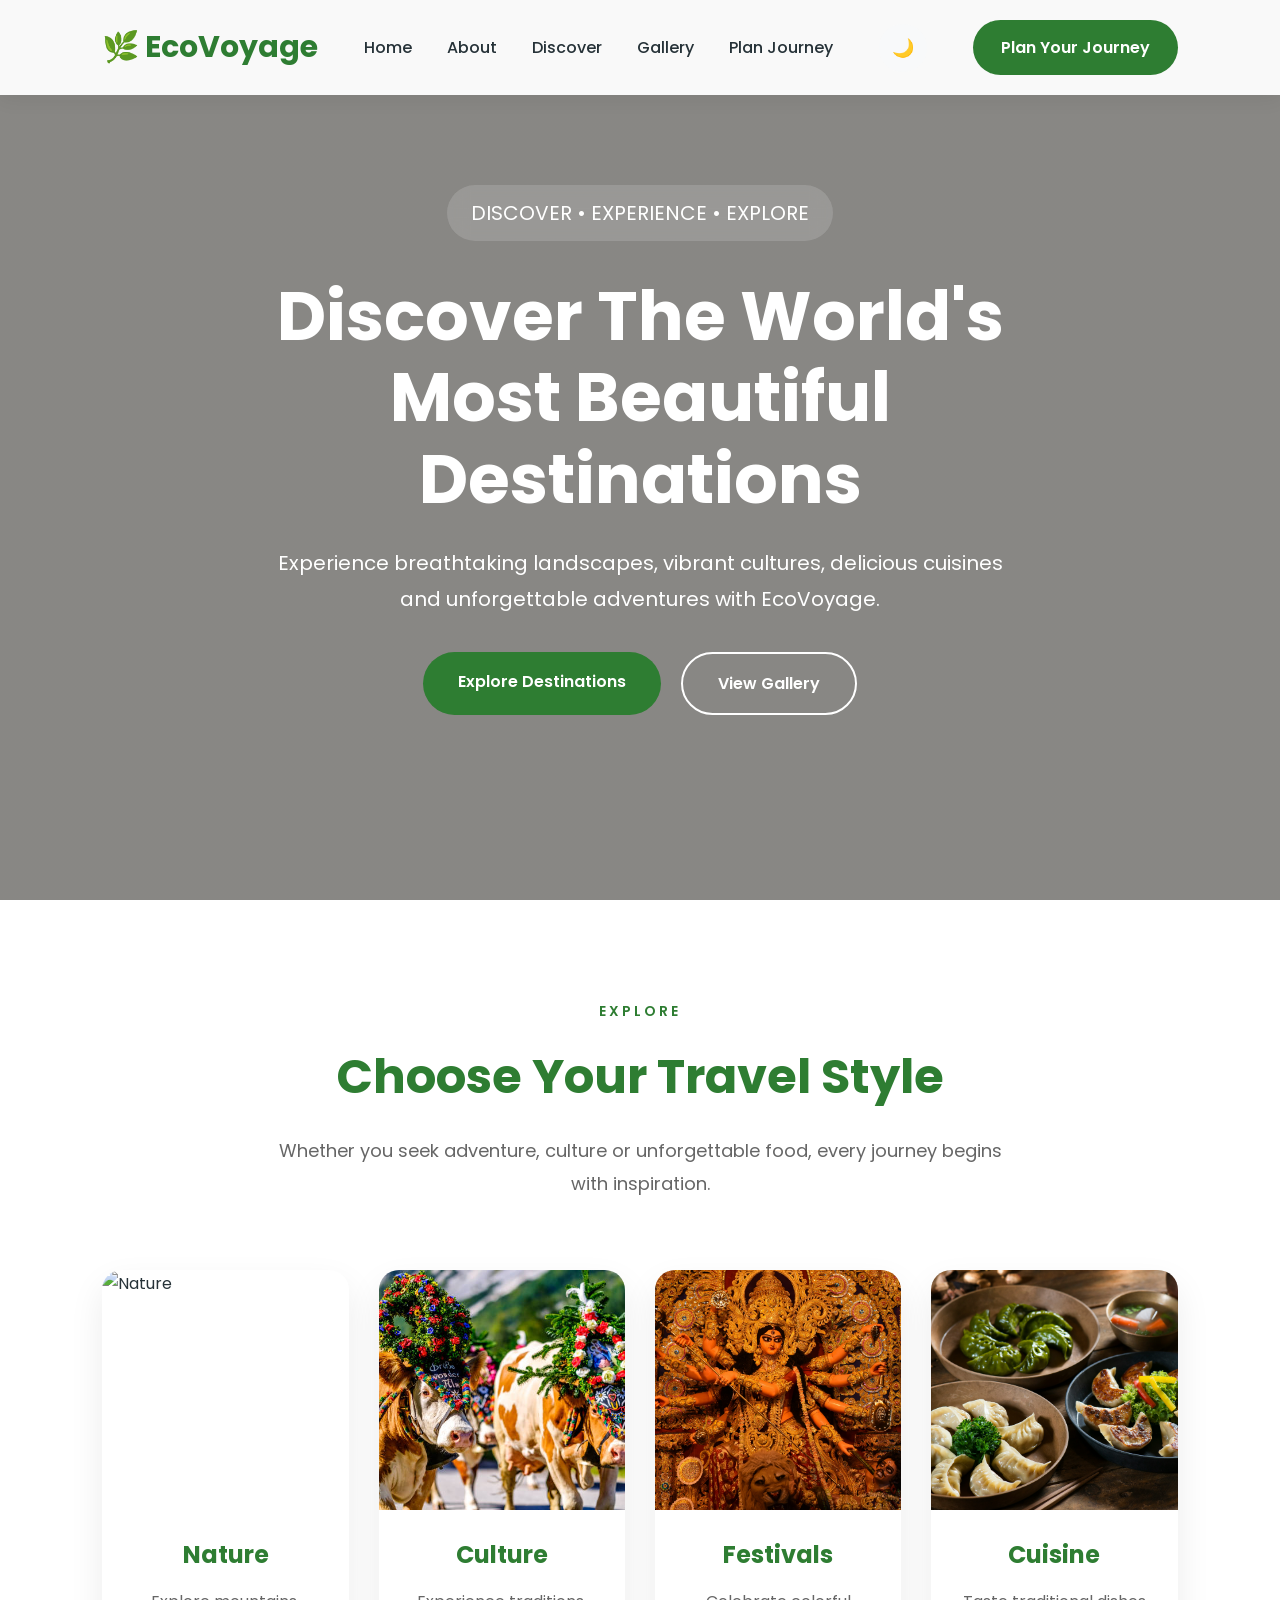
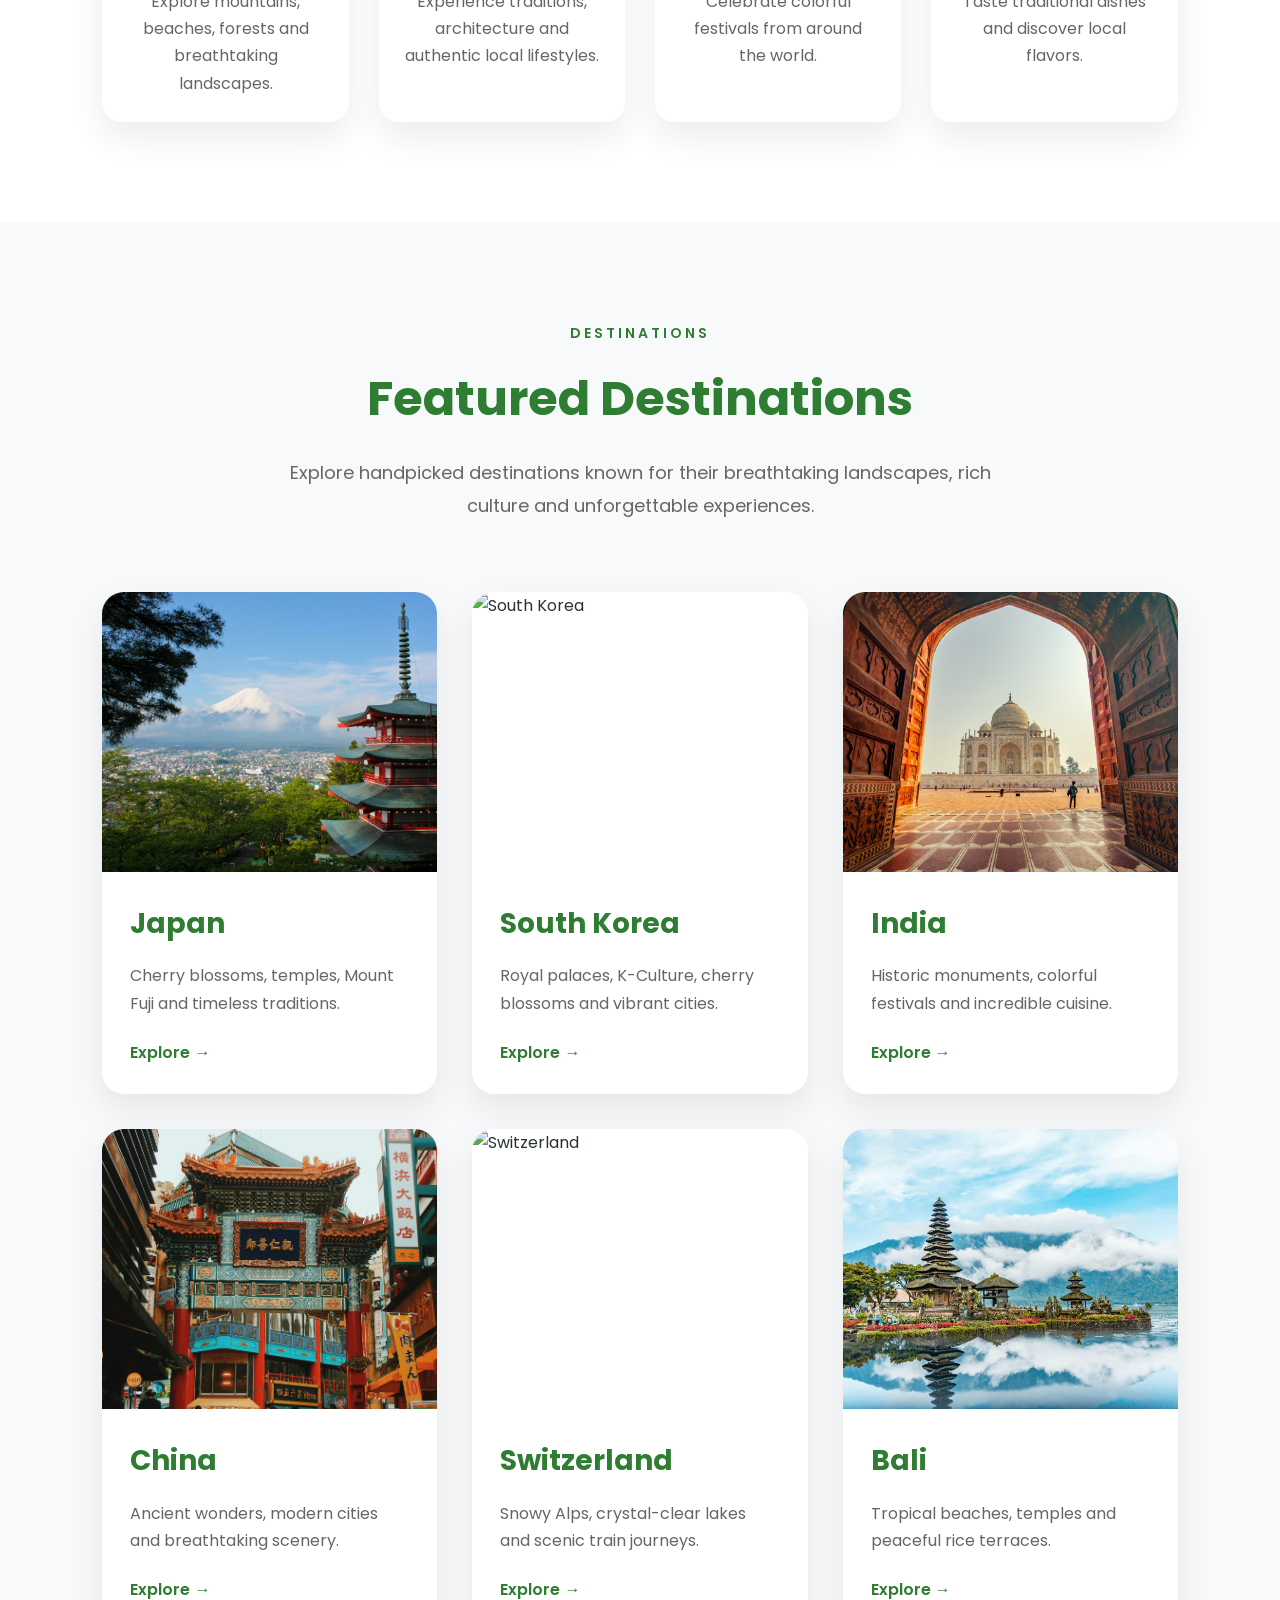
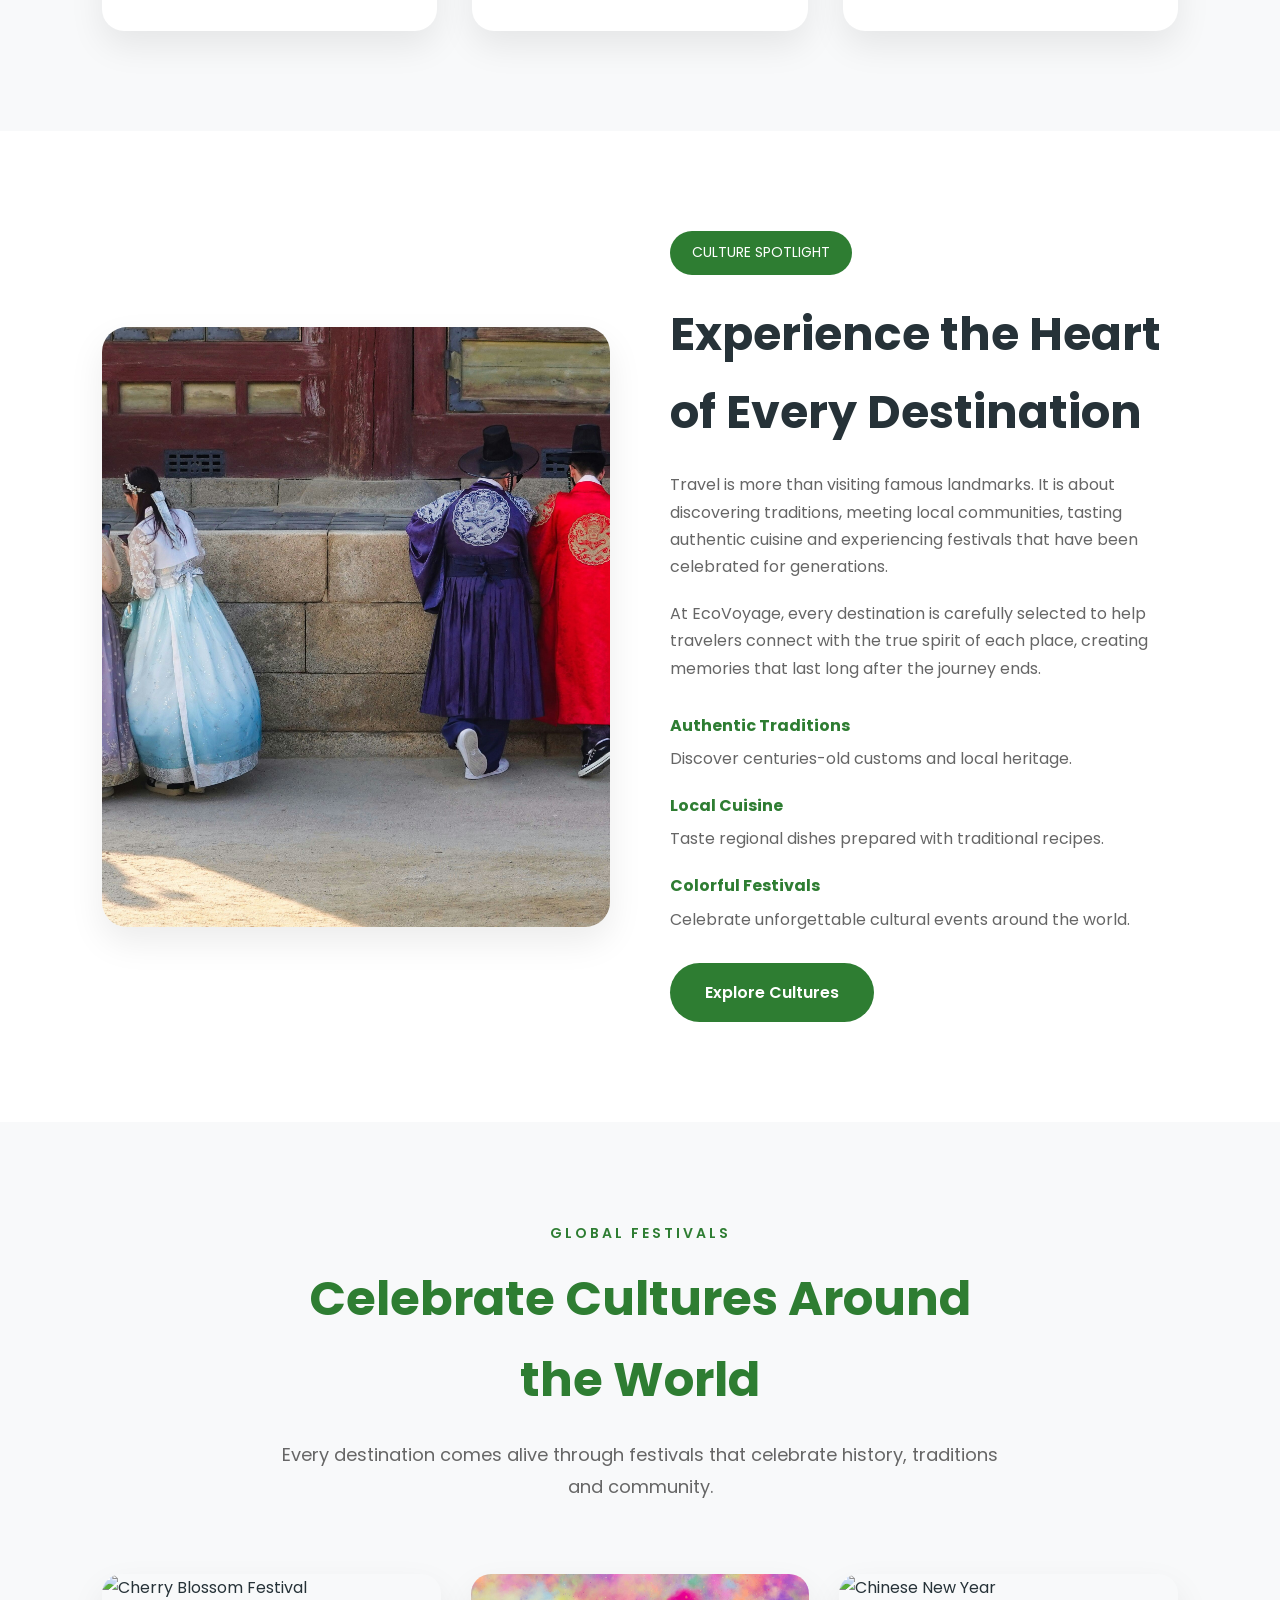
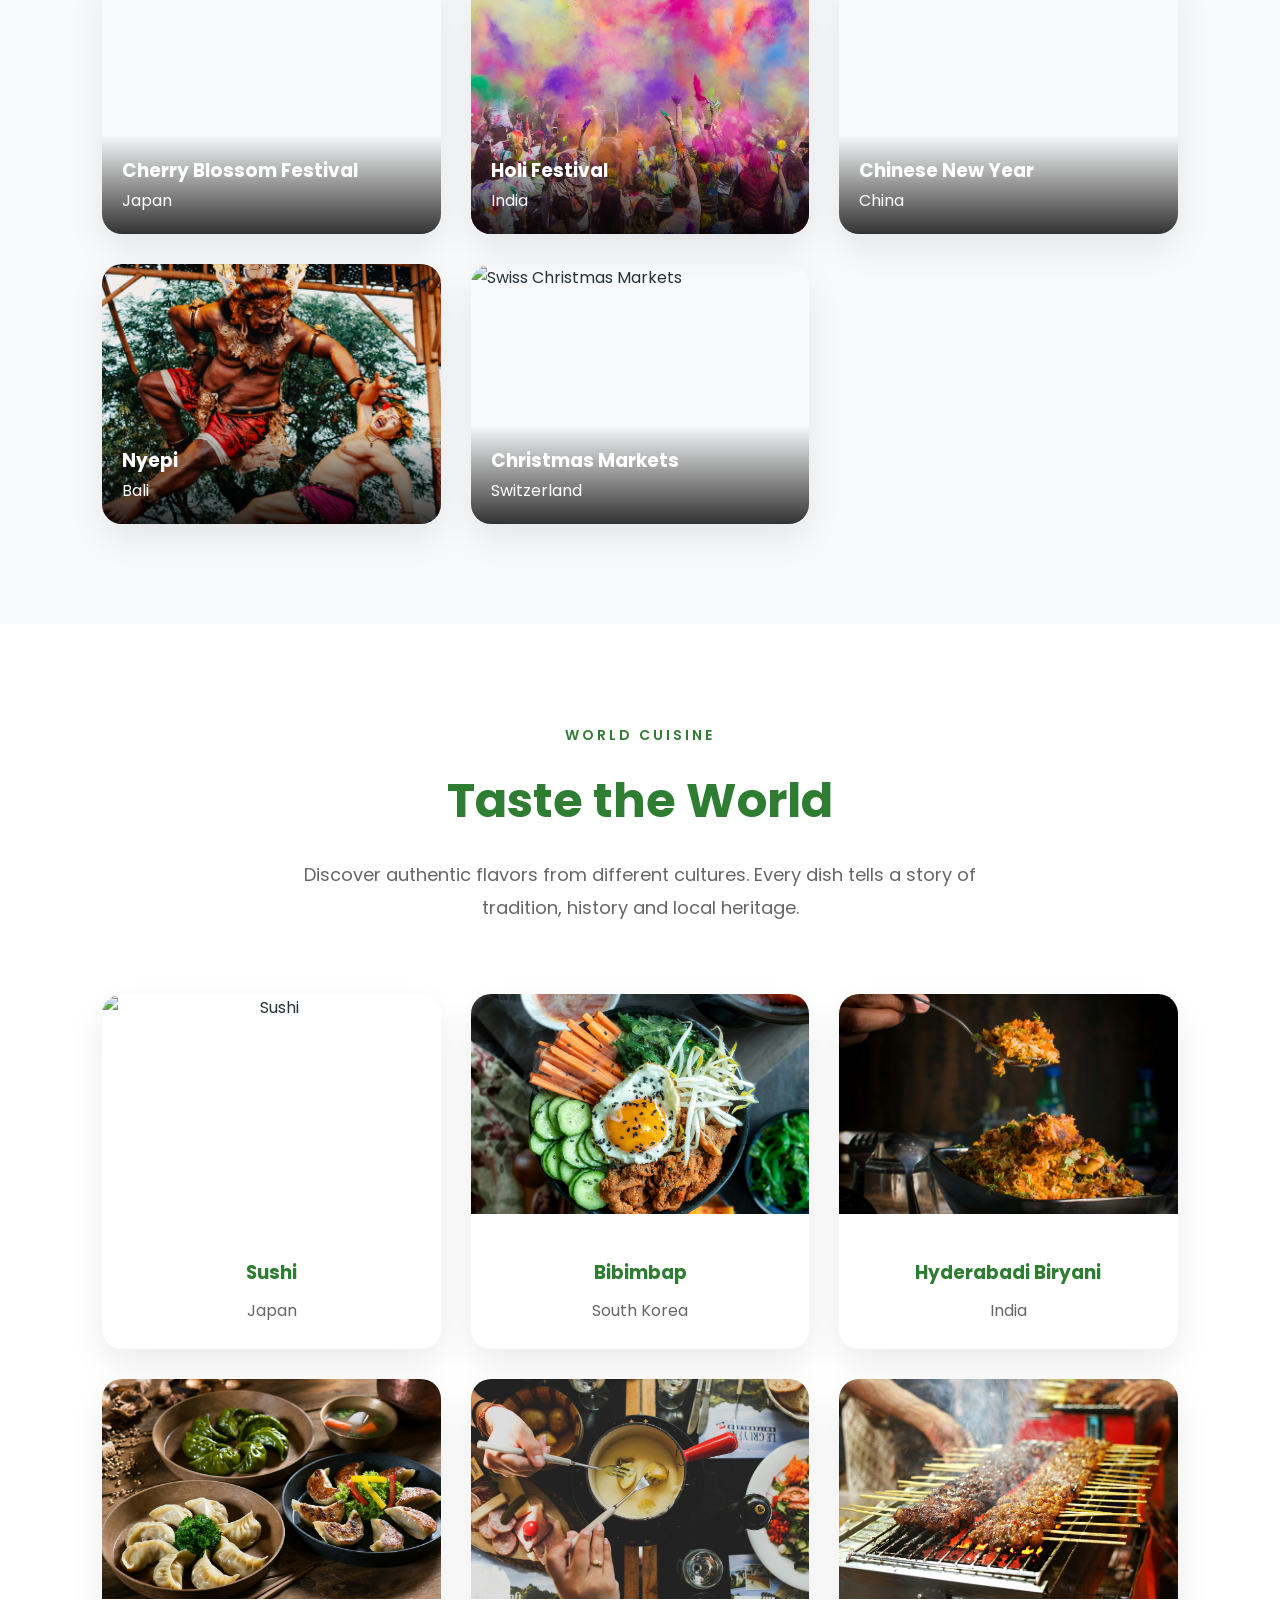
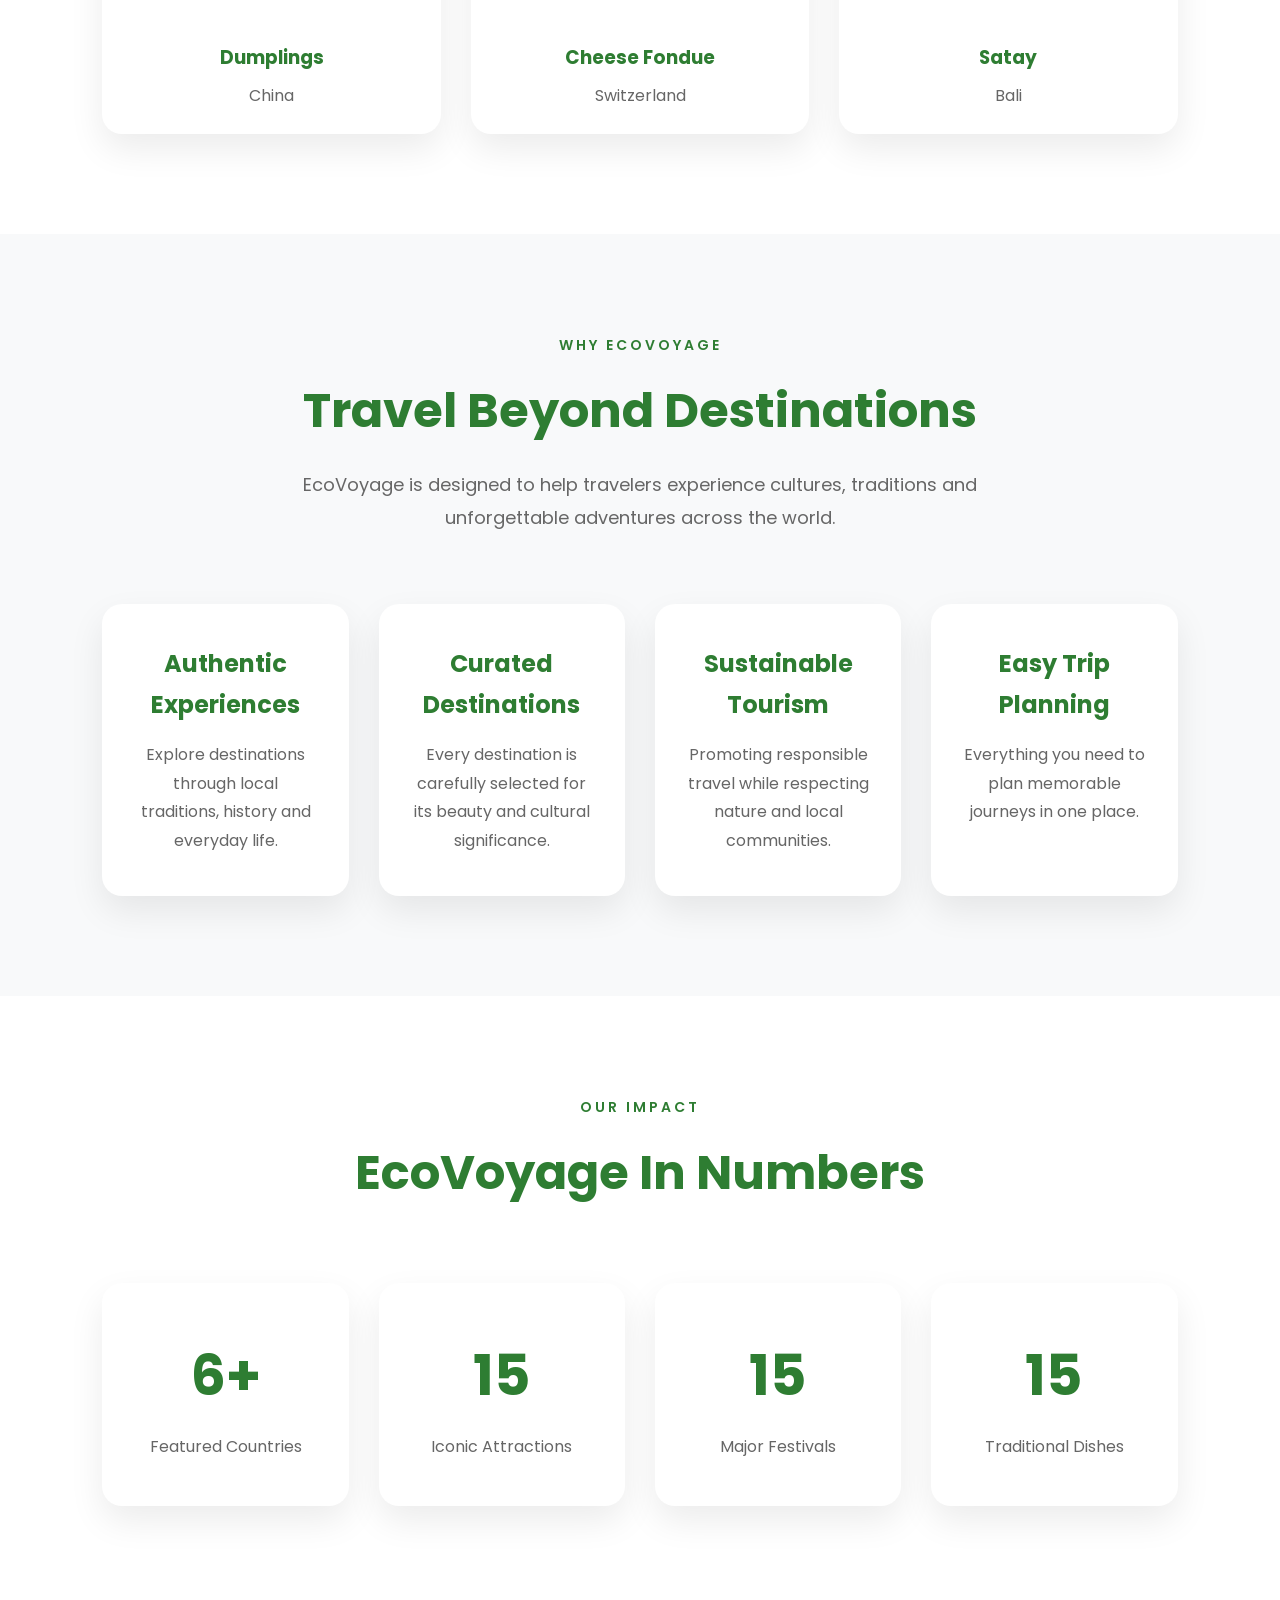
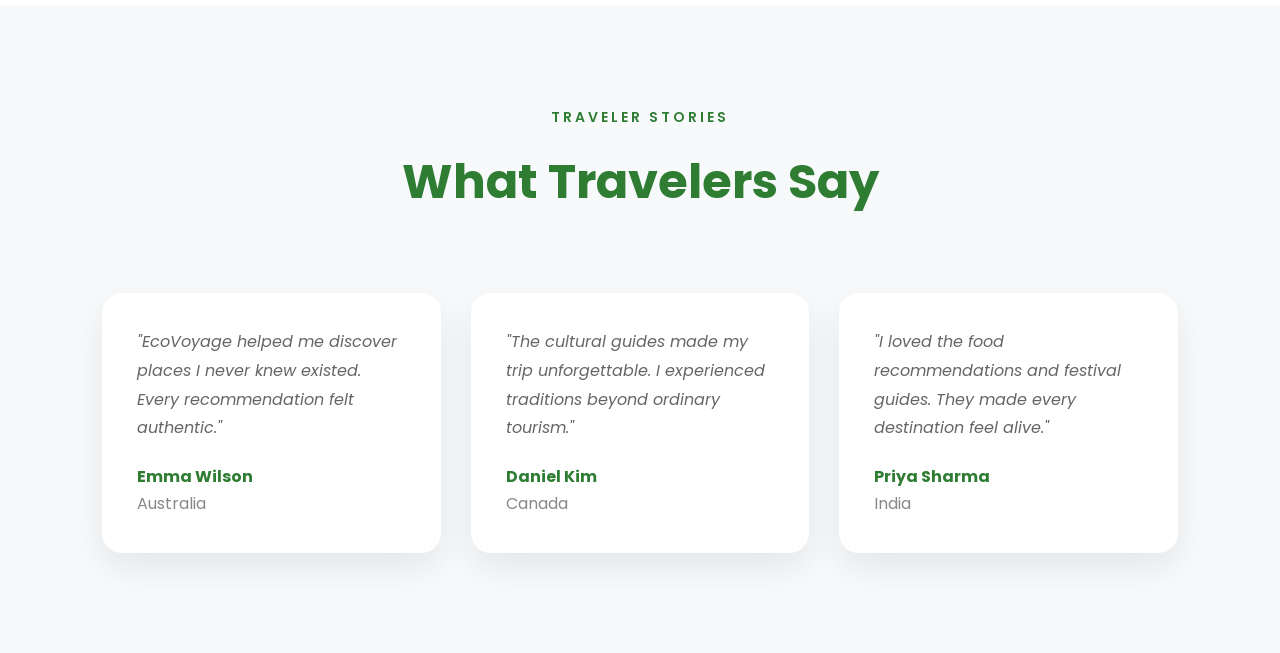
==== index.html @ ed4374c0 "Added Favicon" ====
<!DOCTYPE html>
<html lang="en">

<head>

<meta charset="UTF-8">

<meta name="viewport" content="width=device-width, initial-scale=1.0">

<title>EcoVoyage - Sustainable Travel, Destinations & Cultural Experiences</title>

<meta name="description" content="EcoVoyage is a sustainable travel website that helps travelers explore beautiful destinations, local cultures, festivals, food, and eco-friendly travel experiences.">

<meta name="keywords" content="EcoVoyage, travel, tourism, eco travel, destinations, culture, festivals, sustainable tourism">
 <meta name="author" content="Laasya Avula">
 <link rel="icon" type="image/jpeg" href="images/favicon.jpg">
<link rel="stylesheet" href="css/style.css">

<link rel="stylesheet" href="css/responsive.css">

<link href="https://fonts.googleapis.com/css2?family=Poppins:wght@300;400;500;600;700&display=swap" rel="stylesheet">

</head>

<body>

<!-- ================= NAVBAR ================= -->
<header>
    <nav class="navbar">

        <div class="logo">
            <a href="index.html">🌿 EcoVoyage</a>
        </div>

        <div class="menu-toggle" id="mobile-menu">
            ☰
        </div>

        <ul class="nav-links" id="nav-links">
            <li><a href="index.html">Home</a></li>
            <li><a href="about.html">About</a></li>
            <li><a href="discover.html">Discover</a></li>
            <li><a href="gallery.html">Gallery</a></li>
            <li><a href="contact.html">Plan Journey</a></li>
        </ul>

        <button id="theme-toggle" class="theme-btn">🌙</button>

        <a href="contact.html" class="journey-btn">
            Plan Your Journey
        </a>

    </nav>
</header>
<!-- ================= HERO ================= -->

<section class="hero">

<div class="hero-overlay"></div>

<div class="hero-content">

<p class="hero-subtitle">

DISCOVER • EXPERIENCE • EXPLORE

</p>

<h1>

Discover The World's<br>

Most Beautiful Destinations

</h1>

<p>

Experience breathtaking landscapes, vibrant cultures, delicious cuisines and unforgettable adventures with EcoVoyage.

</p>

<div class="hero-buttons">

<a href="discover.html" class="primary-btn">

Explore Destinations

</a>

<a href="gallery.html" class="secondary-btn">

View Gallery

</a>

</div>

</div>

</section>
<!-- ================= EXPLORE BY CATEGORY ================= -->

<section class="categories">

<div class="section-heading">

<span>EXPLORE</span>

<h2>Choose Your Travel Style</h2>

<p>

Whether you seek adventure, culture or unforgettable food, every journey begins with inspiration.

</p>

</div>

<div class="category-grid">

<div class="category-card">

<img src="images/home/nature.jpg" alt="Nature">

<div class="category-content">

<h3>Nature</h3>

<p>

Explore mountains, beaches, forests and breathtaking landscapes.

</p>

</div>

</div>

<div class="category-card">

<img src="images/home/culture.jpg" alt="Culture">

<div class="category-content">

<h3>Culture</h3>

<p>

Experience traditions, architecture and authentic local lifestyles.

</p>

</div>

</div>

<div class="category-card">

<img src="images/home/festival.jpg" alt="Festivals">

<div class="category-content">

<h3>Festivals</h3>

<p>

Celebrate colorful festivals from around the world.

</p>

</div>

</div>

<div class="category-card">

<img src="images/home/food.jpg" alt="Food">

<div class="category-content">

<h3>Cuisine</h3>

<p>

Taste traditional dishes and discover local flavors.

</p>

</div>

</div>

</div>

</section>
<!-- ================= FEATURED DESTINATIONS ================= -->

<section class="featured-destinations">

<div class="section-heading">

<span>DESTINATIONS</span>

<h2>Featured Destinations</h2>

<p>

Explore handpicked destinations known for their breathtaking landscapes, rich culture and unforgettable experiences.

</p>

</div>

<div class="destination-grid">

<div class="destination-card">

<img src="images/destinations/japan.jpg" alt="Japan">

<div class="destination-info">

<h3>Japan</h3>

<p>

Cherry blossoms, temples, Mount Fuji and timeless traditions.

</p>

<a href="japan.html" class="card-btn">

Explore →

</a>

</div>

</div>

<div class="destination-card">

<img src="images/destinations/korea.jpg" alt="South Korea">

<div class="destination-info">

<h3>South Korea</h3>

<p>

Royal palaces, K-Culture, cherry blossoms and vibrant cities.

</p>

<a href="korea.html" class="card-btn">

Explore →

</a>

</div>

</div>

<div class="destination-card">

<img src="images/destinations/india.jpg" alt="India">

<div class="destination-info">

<h3>India</h3>

<p>

Historic monuments, colorful festivals and incredible cuisine.

</p>

<a href="india.html" class="card-btn">

Explore →

</a>

</div>

</div>

<div class="destination-card">

<img src="images/destinations/china.jpg" alt="China">

<div class="destination-info">

<h3>China</h3>

<p>

Ancient wonders, modern cities and breathtaking scenery.

</p>

<a href="china.html" class="card-btn">

Explore →

</a>

</div>

</div>

<div class="destination-card">

<img src="images/destinations/switzerland.jpg" alt="Switzerland">

<div class="destination-info">

<h3>Switzerland</h3>

<p>

Snowy Alps, crystal-clear lakes and scenic train journeys.

</p>

<a href="switzerland.html" class="card-btn">

Explore →

</a>

</div>

</div>

<div class="destination-card">

<img src="images/destinations/bali.jpg" alt="Bali">

<div class="destination-info">

<h3>Bali</h3>

<p>

Tropical beaches, temples and peaceful rice terraces.

</p>

<a href="bali.html" class="card-btn">

Explore →

</a>

</div>

</div>

</div>

</section>
<!-- ================= CULTURE SPOTLIGHT ================= -->

<section class="culture-spotlight">

<div class="spotlight-container">

<div class="spotlight-image">

<img src="images/culture/hanbok.jpg" alt="Cultural Experience">

</div>

<div class="spotlight-content">

<span class="spotlight-tag">

CULTURE SPOTLIGHT

</span>

<h2>

Experience the Heart of Every Destination

</h2>

<p>

Travel is more than visiting famous landmarks. It is about discovering traditions, meeting local communities, tasting authentic cuisine and experiencing festivals that have been celebrated for generations.

</p>

<p>

At EcoVoyage, every destination is carefully selected to help travelers connect with the true spirit of each place, creating memories that last long after the journey ends.

</p>

<div class="spotlight-features">

<div>

<h4>Authentic Traditions</h4>

<p>Discover centuries-old customs and local heritage.</p>

</div>

<div>

<h4>Local Cuisine</h4>

<p>Taste regional dishes prepared with traditional recipes.</p>

</div>

<div>

<h4>Colorful Festivals</h4>

<p>Celebrate unforgettable cultural events around the world.</p>

</div>

</div>

<a href="discover.html" class="primary-btn">

Explore Cultures

</a>

</div>

</div>

</section>
<!-- ================= FESTIVALS ================= -->

<section class="festival-section">

<div class="section-heading">

<span>GLOBAL FESTIVALS</span>

<h2>Celebrate Cultures Around the World</h2>

<p>

Every destination comes alive through festivals that celebrate history, traditions and community.

</p>

</div>

<div class="festival-grid">

<div class="festival-card">

<img src="images/festivals/cherry-blossom.jpg" alt="Cherry Blossom Festival">

<div class="festival-info">

<h3>Cherry Blossom Festival</h3>

<p>Japan</p>

</div>

</div>

<div class="festival-card">

<img src="images/festivals/holi.jpg" alt="Holi Festival">

<div class="festival-info">

<h3>Holi Festival</h3>

<p>India</p>

</div>

</div>

<div class="festival-card">

<img src="images/festivals/chinese-new-year.jpg" alt="Chinese New Year">

<div class="festival-info">

<h3>Chinese New Year</h3>

<p>China</p>

</div>

</div>

<div class="festival-card">

<img src="images/festivals/nyepi.jpg" alt="Nyepi">

<div class="festival-info">

<h3>Nyepi</h3>

<p>Bali</p>

</div>

</div>

<div class="festival-card">

<img src="images/festivals/christmas-market.jpg" alt="Swiss Christmas Markets">

<div class="festival-info">

<h3>Christmas Markets</h3>

<p>Switzerland</p>

</div>

</div>

</div>

</section>
<!-- ================= TASTE THE WORLD ================= -->

<section class="food-section">

<div class="section-heading">

<span>WORLD CUISINE</span>

<h2>Taste the World</h2>

<p>

Discover authentic flavors from different cultures. Every dish tells a story of tradition, history and local heritage.

</p>

</div>

<div class="food-grid">

<div class="food-card">

<img src="images/food/sushi.jpg" alt="Sushi">

<div class="food-info">

<h3>Sushi</h3>

<p>Japan</p>

</div>

</div>

<div class="food-card">

<img src="images/food/bibimbap.jpg" alt="Bibimbap">

<div class="food-info">

<h3>Bibimbap</h3>

<p>South Korea</p>

</div>

</div>

<div class="food-card">

<img src="images/food/biryani.jpg" alt="Biryani">

<div class="food-info">

<h3>Hyderabadi Biryani</h3>

<p>India</p>

</div>

</div>

<div class="food-card">

<img src="images/food/dumplings.jpg" alt="Dumplings">

<div class="food-info">

<h3>Dumplings</h3>

<p>China</p>

</div>

</div>

<div class="food-card">

<img src="images/food/fondue.jpg" alt="Fondue">

<div class="food-info">

<h3>Cheese Fondue</h3>

<p>Switzerland</p>

</div>

</div>

<div class="food-card">

<img src="images/food/satay.jpg" alt="Satay">

<div class="food-info">

<h3>Satay</h3>

<p>Bali</p>

</div>

</div>

</div>

</section>
<!-- ================= WHY CHOOSE ECOVOYAGE ================= -->

<section class="why-section">

<div class="section-heading">

<span>WHY ECOVOYAGE</span>

<h2>Travel Beyond Destinations</h2>

<p>

EcoVoyage is designed to help travelers experience cultures, traditions and unforgettable adventures across the world.

</p>

</div>

<div class="why-grid">

<div class="why-card">

<h3>Authentic Experiences</h3>

<p>

Explore destinations through local traditions, history and everyday life.

</p>

</div>

<div class="why-card">

<h3>Curated Destinations</h3>

<p>

Every destination is carefully selected for its beauty and cultural significance.

</p>

</div>

<div class="why-card">

<h3>Sustainable Tourism</h3>

<p>

Promoting responsible travel while respecting nature and local communities.

</p>

</div>

<div class="why-card">

<h3>Easy Trip Planning</h3>

<p>

Everything you need to plan memorable journeys in one place.

</p>

</div>

</div>

</section>

<!-- ================= TRAVEL STATISTICS ================= -->

<section class="stats-section">

<div class="section-heading">

<span>OUR IMPACT</span>

<h2>EcoVoyage In Numbers</h2>

</div>

<div class="stats-grid">

<div class="stat-card">

<h2 class="counter" data-target="6">0</h2>

<p>Featured Countries</p>

</div>

<div class="stat-card">

<h2 class="counter" data-target="50">0</h2>

<p>Iconic Attractions</p>

</div>

<div class="stat-card">

<h2 class="counter" data-target="20">0</h2>

<p>Major Festivals</p>

</div>

<div class="stat-card">

<h2 class="counter" data-target="30">0</h2>

<p>Traditional Dishes</p>

</div>

</div>

</section>

<!-- ================= TESTIMONIALS ================= -->

<section class="testimonial-section">

<div class="section-heading">

<span>TRAVELER STORIES</span>

<h2>What Travelers Say</h2>

</div>

<div class="testimonial-grid">

<div class="testimonial-card">

<p>

"EcoVoyage helped me discover places I never knew existed. Every recommendation felt authentic."

</p>

<h4>Emma Wilson</h4>

<span>Australia</span>

</div>

<div class="testimonial-card">

<p>

"The cultural guides made my trip unforgettable. I experienced traditions beyond ordinary tourism."

</p>

<h4>Daniel Kim</h4>

<span>Canada</span>

</div>

<div class="testimonial-card">

<p>

"I loved the food recommendations and festival guides. They made every destination feel alive."

</p>

<h4>Priya Sharma</h4>

<span>India</span>

</div>

</div>

</section>
<script src="js/script.js"></script>
<!--Start of Tawk.to Script-->
<script type="text/javascript">
var Tawk_API=Tawk_API||{}, Tawk_LoadStart=new Date();
(function(){
var s1=document.createElement("script"),s0=document.getElementsByTagName("script")[0];
s1.async=true;
s1.src='https://embed.tawk.to/6a4672be4b956a1d4cbbbfdb/1jshj0eh7';
s1.charset='UTF-8';
s1.setAttribute('crossorigin','*');
s0.parentNode.insertBefore(s1,s0);
})();
</script>
<!--End of Tawk.to Script-->
</body>
</html>
---- css/style.css ----
/* ==========================================
   EcoVoyage
   Main Stylesheet
   ========================================== */

/* Google Font */
@import url('https://fonts.googleapis.com/css2?family=Poppins:wght@300;400;500;600;700;800&display=swap');

/* ==========================================
   ROOT VARIABLES
   ========================================== */

:root{

    --primary:#2E7D32;
    --primary-dark:#1B5E20;
    --secondary:#F8F5F0;

    --white:#ffffff;
    --black:#263238;
    --gray:#666666;
    --light:#f8f9fa;

    --shadow:0 15px 35px rgba(0,0,0,.08);
    --radius:20px;
    --transition:.35s ease;

}

/* ==========================================
   RESET
   ========================================== */

*{
    margin:0;
    padding:0;
    box-sizing:border-box;
}

html{
    scroll-behavior:smooth;
}

body{

    font-family:'Poppins',sans-serif;
    background:var(--secondary);
    color:var(--black);
    line-height:1.7;
    overflow-x:hidden;

}

img{

    width:100%;
    display:block;

}

a{

    text-decoration:none;

}

ul{

    list-style:none;

}

section{

    padding:100px 8%;

}

/* ==========================================
   COMMON
   ========================================== */

.section-title,
.section-heading{

    text-align:center;
    max-width:750px;
    margin:0 auto 70px;

}

.section-title span,
.section-heading span{

    display:block;
    color:var(--primary);
    font-size:14px;
    letter-spacing:3px;
    font-weight:600;
    text-transform:uppercase;
    margin-bottom:12px;

}

.section-title h2,
.section-heading h2{

    font-size:48px;
    margin-bottom:18px;
    color:var(--primary);

}

.section-title p,
.section-heading p{

    font-size:18px;
    color:var(--gray);
    line-height:1.8;

}

/* ==========================================
   NAVBAR
   ========================================== */

.navbar{

    position:fixed;
    top:0;
    left:0;
    width:100%;

    display:flex;
    justify-content:space-between;
    align-items:center;

    padding:20px 8%;

    background:rgba(255,255,255,.95);
    backdrop-filter:blur(12px);

    box-shadow:0 2px 20px rgba(0,0,0,.08);

    z-index:1000;

}

.logo a{

    font-size:30px;
    font-weight:700;
    color:var(--primary);

}

.nav-links{

    display:flex;
    gap:35px;

}

.nav-links a{

    color:var(--black);
    font-weight:500;
    transition:var(--transition);

}

.nav-links a:hover,
.nav-links a.active{

    color:var(--primary);

}

.theme-btn{

    width:48px;
    height:48px;

    border:none;

    border-radius:50%;

    background:var(--light);

    cursor:pointer;

    font-size:18px;

    transition:var(--transition);

}

.theme-btn:hover{

    background:var(--primary);
    color:#fff;

}

.journey-btn{

    padding:14px 28px;

    border-radius:40px;

    background:var(--primary);

    color:#fff;

    font-weight:600;

    transition:var(--transition);

}

.journey-btn:hover{

    background:var(--primary-dark);

}

/* ==========================================
   BUTTONS
   ========================================== */

.primary-btn{

    display:inline-block;

    padding:16px 35px;

    background:var(--primary);

    color:#fff;

    border-radius:50px;

    font-weight:600;

    transition:var(--transition);

}

.primary-btn:hover{

    background:var(--primary-dark);

    transform:translateY(-3px);

}

.secondary-btn{

    display:inline-block;

    padding:16px 35px;

    border:2px solid #fff;

    color:#fff;

    border-radius:50px;

    font-weight:600;

    transition:var(--transition);

}

.secondary-btn:hover{

    background:#fff;

    color:var(--primary);

}

/* ==========================================
   HERO
   ========================================== */

.hero,
.about-hero{

    position:relative;

    display:flex;

    justify-content:center;

    align-items:center;

    text-align:center;

    color:#fff;

}

.hero{

    height:100vh;
    padding-top:100px;

    background:
    linear-gradient(rgba(0,0,0,.45),rgba(0,0,0,.45)),
    url("../images/home/hero.jpg") center/cover no-repeat;

}

.about-hero{

    height:100vh;

    background:
    linear-gradient(rgba(0,0,0,.45),rgba(0,0,0,.45)),
    url("../images/about/hero.jpg") center/cover no-repeat;

}

.hero-content{

    max-width:800px;

    padding:20px;

    position:relative;

    z-index:2;

}

.hero-subtitle,
.hero-tag,
.hero-badge{

    display:inline-block;

    margin-bottom:20px;

    padding:10px 24px;

    border-radius:40px;

    background:rgba(255,255,255,.15);

    backdrop-filter:blur(10px);

}

.hero h1,
.about-hero h1{

    font-size:68px;

    line-height:1.2;

    margin-bottom:25px;

}

.hero p,
.about-hero p{

    font-size:20px;

    line-height:1.8;

    margin-bottom:35px;

}

.hero-buttons{

    display:flex;

    justify-content:center;

    gap:20px;

    flex-wrap:wrap;

}
.hero{
    min-height: 100vh;
    background: linear-gradient(rgba(0,0,0,.45), rgba(0,0,0,.45)),
                url("../images/home/hero.jpg") center/cover no-repeat;
    display:flex;
    justify-content:center;
    align-items:center;
    text-align:center;
    color:#fff;
}

.hero-content{
    max-width:800px;
    padding:20px;
}
/* ==========================================
   HOME - CATEGORIES
   ========================================== */

.categories{
    background:#fff;
}

.category-grid{
    display:grid;
    grid-template-columns:repeat(4,1fr);
    gap:30px;
}

.category-card{
    background:#fff;
    border-radius:var(--radius);
    overflow:hidden;
    box-shadow:var(--shadow);
    transition:var(--transition);
}

.category-card:hover{
    transform:translateY(-10px);
}

.category-card img{
    height:240px;
    object-fit:cover;
}

.category-content{
    padding:25px;
    text-align:center;
}

.category-content h3{
    color:var(--primary);
    font-size:24px;
    margin-bottom:12px;
}

.category-content p{
    color:var(--gray);
}

/* ==========================================
   FEATURED DESTINATIONS
   ========================================== */

.featured-destinations,
.destinations{
    background:var(--light);
}

.destination-grid{
    display:grid;
    grid-template-columns:repeat(3,1fr);
    gap:35px;
}

.destination-card{
    background:#fff;
    border-radius:22px;
    overflow:hidden;
    box-shadow:var(--shadow);
    transition:var(--transition);
}

.destination-card:hover{
    transform:translateY(-10px);
}

.destination-card img{
    width:100%;
    height:280px;
    object-fit:cover;
    transition:.4s;
}

.destination-card:hover img{
    transform:scale(1.08);
}

.destination-info,
.destination-content{
    padding:28px;
}

.destination-info h3,
.destination-content h3{
    font-size:28px;
    color:var(--primary);
    margin-bottom:15px;
}

.destination-info p,
.destination-content p{
    color:var(--gray);
    margin-bottom:22px;
}

.card-btn{
    color:var(--primary);
    font-weight:600;
    transition:var(--transition);
}

.card-btn:hover{
    color:var(--primary-dark);
}

/* ==========================================
   CULTURE SPOTLIGHT
   ========================================== */

.culture-spotlight{
    background:#fff;
}

.spotlight-container{
    display:grid;
    grid-template-columns:1fr 1fr;
    gap:60px;
    align-items:center;
}

.spotlight-image img{
    height:600px;
    object-fit:cover;
    border-radius:25px;
    box-shadow:var(--shadow);
}

.spotlight-content h2{
    font-size:46px;
    margin:20px 0;
}

.spotlight-content p{
    color:var(--gray);
    margin-bottom:20px;
}

.spotlight-tag{
    display:inline-block;
    background:var(--primary);
    color:#fff;
    padding:10px 22px;
    border-radius:30px;
    font-size:14px;
}

.spotlight-features{
    margin:30px 0;
}

.spotlight-features div{
    margin-bottom:20px;
}

.spotlight-features h4{
    color:var(--primary);
    margin-bottom:6px;
}

/* ==========================================
   FESTIVALS
   ========================================== */

.festival-section,
.festivals{
    background:var(--light);
}

.festival-grid{
    display:grid;
    grid-template-columns:repeat(3,1fr);
    gap:30px;
}

.festival-card{
    position:relative;
    overflow:hidden;
    border-radius:20px;
    box-shadow:var(--shadow);
}

.festival-card img{
    width:100%;
    height:260px;
    object-fit:cover;
    transition:.4s;
}

.festival-card:hover img{
    transform:scale(1.08);
}

.festival-info,
.festival-overlay{
    position:absolute;
    left:0;
    bottom:0;
    width:100%;
    padding:20px;
    background:linear-gradient(transparent,rgba(0,0,0,.8));
    color:#fff;
}

/* ==========================================
   FOOD
   ========================================== */

.food-section,
.food{
    background:#fff;
}

.food-grid{
    display:grid;
    grid-template-columns:repeat(3,1fr);
    gap:30px;
}

.food-card{
    background:#fff;
    border-radius:20px;
    overflow:hidden;
    box-shadow:var(--shadow);
    transition:var(--transition);
    text-align:center;
}

.food-card:hover{
    transform:translateY(-10px);
}

.food-card img{
    width:100%;
    height:220px;
    object-fit:cover;
}

.food-info{
    padding:25px;
}

.food-card h3{
    margin:18px 0 8px;
    color:var(--primary);
}

.food-card p,
.food-info p{
    color:var(--gray);
}
/* ==========================================
   WHY CHOOSE ECOVOYAGE
========================================== */

.why-section,
.why-ecovoyage{
    background:var(--light);
}

.why-grid{
    display:grid;
    grid-template-columns:repeat(4,1fr);
    gap:30px;
}

.why-card{
    background:#fff;
    padding:40px 30px;
    border-radius:20px;
    text-align:center;
    box-shadow:var(--shadow);
    transition:var(--transition);
}

.why-card:hover{
    transform:translateY(-10px);
}

.why-icon{
    font-size:48px;
    margin-bottom:20px;
}

.why-card h3{
    color:var(--primary);
    margin-bottom:15px;
    font-size:24px;
}

.why-card p{
    color:var(--gray);
    line-height:1.8;
}

/* ==========================================
   STATISTICS
========================================== */

.stats-section{
    background:#fff;
}

.stats-grid{
    display:grid;
    grid-template-columns:repeat(4,1fr);
    gap:30px;
}

.stat-card{
    background:#fff;
    text-align:center;
    padding:45px 30px;
    border-radius:20px;
    box-shadow:var(--shadow);
    transition:var(--transition);
}

.stat-card:hover{
    transform:translateY(-10px);
}

.stat-card h2{
    font-size:56px;
    color:var(--primary);
    margin-bottom:10px;
}

.stat-card p{
    color:var(--gray);
}

/* ==========================================
   TESTIMONIALS
========================================== */

.testimonial-section,
.testimonials{
    background:var(--light);
}

.testimonial-grid{
    display:grid;
    grid-template-columns:repeat(3,1fr);
    gap:30px;
}

.testimonial-card{
    background:#fff;
    padding:35px;
    border-radius:20px;
    box-shadow:var(--shadow);
    transition:var(--transition);
}

.testimonial-card:hover{
    transform:translateY(-10px);
}

.testimonial-card p{
    color:var(--gray);
    line-height:1.8;
    margin-bottom:20px;
    font-style:italic;
}

.testimonial-card h4{
    color:var(--primary);
}

.testimonial-card span{
    color:#888;
}

/* ==========================================
   NEWSLETTER
========================================== */

.newsletter{
    background:linear-gradient(135deg,var(--primary),var(--primary-dark));
    color:#fff;
    text-align:center;
}

.newsletter-content,
.newsletter-container{
    max-width:750px;
    margin:auto;
}

.newsletter h2{
    font-size:46px;
    margin-bottom:20px;
}

.newsletter p{
    font-size:18px;
    margin-bottom:35px;
    line-height:1.8;
}

.newsletter form,
.newsletter-form{
    display:flex;
    justify-content:center;
    gap:15px;
    flex-wrap:wrap;
}

.newsletter input{
    width:350px;
    padding:16px;
    border:none;
    border-radius:50px;
    outline:none;
    font-size:16px;
}

.newsletter button{
    padding:16px 35px;
    border:none;
    border-radius:50px;
    background:#fff;
    color:var(--primary);
    font-weight:600;
    cursor:pointer;
    transition:var(--transition);
}

.newsletter button:hover{
    transform:translateY(-3px);
}

/* ==========================================
   FOOTER
========================================== */

footer{
    background:#111;
    color:#fff;
    padding:80px 8% 30px;
}

.footer-content{
    display:grid;
    grid-template-columns:2fr 1fr 1fr;
    gap:40px;
}

.footer-content h3,
.footer-content h4{
    margin-bottom:20px;
}

.footer-content p{
    color:#bbb;
    line-height:1.8;
}

.footer-content ul{
    padding:0;
}

.footer-content li{
    margin-bottom:12px;
}

.footer-content a{
    color:#bbb;
    transition:var(--transition);
}

.footer-content a:hover{
    color:#fff;
}

.footer-bottom{
    margin-top:40px;
    padding-top:20px;
    border-top:1px solid #333;
    text-align:center;
    color:#999;
}
/* ==========================================
   ABOUT PAGE
========================================== */

.about-story{
    background:#fff;
}

.story-container{
    display:grid;
    grid-template-columns:1fr 1fr;
    gap:60px;
    align-items:center;
}

.story-image img{
    width:100%;
    height:550px;
    object-fit:cover;
    border-radius:25px;
    box-shadow:var(--shadow);
}

.story-content h2{
    font-size:46px;
    margin:20px 0;
    color:var(--primary);
}

.story-content p{
    color:var(--gray);
    line-height:1.9;
    margin-bottom:20px;
}

.section-label{
    color:var(--primary);
    font-weight:600;
    letter-spacing:3px;
    text-transform:uppercase;
}

/* ==========================================
   MISSION & VISION
========================================== */

.mission-vision{
    background:var(--light);
}

.mission-grid{
    display:grid;
    grid-template-columns:repeat(2,1fr);
    gap:35px;
}

.mission-box{
    background:#fff;
    border-radius:20px;
    overflow:hidden;
    box-shadow:var(--shadow);
    transition:var(--transition);
}

.mission-box:hover{
    transform:translateY(-10px);
}

.mission-box img{
    width:100%;
    height:260px;
    object-fit:cover;
}

.mission-text{
    padding:30px;
}

.mission-text h3{
    color:var(--primary);
    margin-bottom:15px;
}

.mission-text p{
    color:var(--gray);
}

/* ==========================================
   FEATURES
========================================== */

.features-grid{
    display:grid;
    grid-template-columns:repeat(2,1fr);
    gap:30px;
}

.feature-card{
    background:#fff;
    padding:35px;
    border-radius:20px;
    box-shadow:var(--shadow);
    transition:var(--transition);
}

.feature-card:hover{
    transform:translateY(-10px);
}

.feature-card h3{
    color:var(--primary);
    margin-bottom:15px;
}

/* ==========================================
   EXPERIENCE
========================================== */

.experience{
    background:#fff;
}

.experience-grid{
    display:grid;
    grid-template-columns:repeat(4,1fr);
    gap:30px;
}

.experience-box{
    background:#fff;
    text-align:center;
    padding:40px 25px;
    border-radius:20px;
    box-shadow:var(--shadow);
    transition:var(--transition);
}

.experience-box:hover{
    transform:translateY(-10px);
}

.experience-box h2{
    color:var(--primary);
    font-size:52px;
    margin-bottom:10px;
}

.experience-box p{
    color:var(--gray);
}

/* ==========================================
   REGIONAL OFFICES
========================================== */

.regional{
    background:var(--light);
}

.regional-grid{
    display:grid;
    grid-template-columns:repeat(4,1fr);
    gap:30px;
}

.regional-card{
    background:#fff;
    padding:35px;
    border-radius:20px;
    text-align:center;
    box-shadow:var(--shadow);
    transition:var(--transition);
}

.regional-card:hover{
    transform:translateY(-10px);
}

.regional-card h3{
    color:var(--primary);
    margin-bottom:10px;
}

/* ================= CONTACT ================= */

.contact-section{
    background:#f8f9fa;
}

.contact-container{
    display:grid;
    grid-template-columns:2fr 1fr;
    gap:40px;
    align-items:start;
}

.contact-form{
    background:#fff;
    padding:40px;
    border-radius:20px;
    box-shadow:0 15px 35px rgba(0,0,0,.08);
}

.contact-form input,
.contact-form textarea{
    width:100%;
    padding:16px;
    margin-bottom:20px;
    border:1px solid #ddd;
    border-radius:12px;
    font-size:16px;
    font-family:'Poppins',sans-serif;
}

.contact-form input:focus,
.contact-form textarea:focus{
    outline:none;
    border-color:#2E7D32;
    box-shadow:0 0 10px rgba(46,125,50,.2);
}

.contact-form button{
    width:100%;
}

.contact-info{
    background:#2E7D32;
    color:#fff;
    padding:40px;
    border-radius:20px;
}

.contact-info h3{
    margin-bottom:20px;
}

.contact-info p{
    margin:15px 0;
    line-height:1.7;
}

.interest-grid{
    display:grid;
    grid-template-columns:repeat(2,1fr);
    gap:12px;
    margin:20px 0;
}

.interest-grid label{
    background:#f4f4f4;
    padding:12px;
    border-radius:10px;
    cursor:pointer;
}
/* ==========================================
   GALLERY
========================================== */

.gallery-section{
    background:#fff;
}

.gallery-grid{
    display:grid;
    grid-template-columns:repeat(3,1fr);
    gap:25px;
}

.gallery-item{
    position:relative;
    overflow:hidden;
    border-radius:20px;
    box-shadow:var(--shadow);
}

.gallery-item img{
    width:100%;
    height:320px;
    object-fit:cover;
    transition:.4s;
    cursor:pointer;
}

.gallery-item:hover img{
    transform:scale(1.08);
}

.gallery-overlay{
    position:absolute;
    left:0;
    bottom:0;
    width:100%;
    padding:20px;
    background:linear-gradient(transparent,rgba(0,0,0,.85));
    color:#fff;
}

.quote-section{
    background:var(--light);
    text-align:center;
}

.quote-section blockquote{
    font-size:34px;
    font-weight:600;
    color:var(--primary);
    margin-bottom:20px;
}

.gallery-feature{
    background:#fff;
}

/* ==========================================
   WORLD MAP
========================================== */

.world-map{
    background:#fff;
}

.map-container{
    position:relative;
    max-width:1100px;
    margin:auto;
}

.map-image{
    border-radius:20px;
    box-shadow:var(--shadow);
}

.map-pin{
    position:absolute;
    font-size:30px;
    transition:.3s;
}

.map-pin:hover{
    transform:scale(1.3);
}

.japan{top:33%;left:84%;}
.korea{top:36%;left:81%;}
.china{top:40%;left:73%;}
.india{top:52%;left:66%;}
.swiss{top:34%;left:49%;}
.bali{top:66%;left:79%;}

/* ==========================================
   COMPARISON TABLE
========================================== */

.comparison{
    background:var(--light);
}

.comparison-table{
    overflow-x:auto;
}

.comparison table{
    width:100%;
    border-collapse:collapse;
    background:#fff;
    border-radius:15px;
    overflow:hidden;
    box-shadow:var(--shadow);
}

.comparison th{
    background:var(--primary);
    color:#fff;
    padding:18px;
}

.comparison td{
    padding:16px;
    border-bottom:1px solid #eee;
    text-align:center;
}

/* ==========================================
   TRAVEL FACTS
========================================== */

.travel-facts,
.did-you-know{
    background:#fff;
    text-align:center;
}

.fact-card{
    max-width:800px;
    margin:auto;
    padding:45px;
    background:#fff;
    border-radius:20px;
    box-shadow:var(--shadow);
}

.fact-card h3{
    color:var(--primary);
    margin-bottom:20px;
}

/* ==========================================
   LIGHTBOX
========================================== */

#lightbox{
    position:fixed;
    inset:0;
    background:rgba(0,0,0,.92);
    display:none;
    justify-content:center;
    align-items:center;
    z-index:9999;
}

#lightbox img{
    max-width:90%;
    max-height:85%;
    border-radius:15px;
}

#closeLightbox{
    position:absolute;
    top:30px;
    right:40px;
    color:#fff;
    font-size:45px;
    cursor:pointer;
}

/* ==========================================
   LOADER
========================================== */

#loader{
    position:fixed;
    inset:0;
    background:#fff;
    display:flex;
    justify-content:center;
    align-items:center;
    z-index:99999;
    transition:.5s;
}

.loader-hidden{
    opacity:0;
    visibility:hidden;
}

.loader-content{
    text-align:center;
}

.loader-content h1{
    color:var(--primary);
    margin-bottom:10px;
}

.loader-spinner{
    width:55px;
    height:55px;
    margin:20px auto;
    border:5px solid #ddd;
    border-top:5px solid var(--primary);
    border-radius:50%;
    animation:spin 1s linear infinite;
}

@keyframes spin{
    to{
        transform:rotate(360deg);
    }
}

/* ==========================================
   ANIMATIONS
========================================== */

.fade-up{
    opacity:0;
    transform:translateY(40px);
    transition:all .8s ease;
}

.fade-up.show{
    opacity:1;
    transform:translateY(0);
}

/* ==========================================
   STICKY NAVBAR
========================================== */

.sticky{
    box-shadow:0 10px 25px rgba(0,0,0,.15);
}

/* ==========================================
   BACK TO TOP
========================================== */

#topBtn{
    position:fixed;
    right:25px;
    bottom:25px;
    width:50px;
    height:50px;
    border:none;
    border-radius:50%;
    background:var(--primary);
    color:#fff;
    cursor:pointer;
    display:none;
    z-index:999;
}

#topBtn:hover{
    background:var(--primary-dark);
}

/* ==========================================
   DARK MODE
========================================== */

body.dark-mode{
    background:#121212;
    color:#f5f5f5;
}

body.dark-mode .navbar,
body.dark-mode .category-card,
body.dark-mode .destination-card,
body.dark-mode .festival-card,
body.dark-mode .food-card,
body.dark-mode .why-card,
body.dark-mode .testimonial-card,
body.dark-mode .mission-box,
body.dark-mode .feature-card,
body.dark-mode .experience-box,
body.dark-mode .regional-card,
body.dark-mode .contact-form,
body.dark-mode .fact-card{
    background:#1f1f1f;
    color:#fff;
}

body.dark-mode section{
    background:#121212;
}

body.dark-mode h1,
body.dark-mode h2,
body.dark-mode h3,
body.dark-mode h4{
    color:#fff;
}

body.dark-mode p,
body.dark-mode li{
    color:#d5d5d5;
}

body.dark-mode .footer-content p{
    color:#bbb;
}
/* ===== Discover Search ===== */

.search-container{
    display: flex;
    justify-content: center;
    margin: 40px auto;
}

.search-box{
    width: 600px;
    max-width: 90%;
    padding: 16px 20px;
    font-size: 18px;
    border: 2px solid #2e7d32;
    border-radius: 50px;
    outline: none;
    transition: 0.3s;
}

.search-box:focus{
    border-color: #1b5e20;
    box-shadow: 0 0 10px rgba(46,125,50,0.3);
}
/* ================= GALLERY ================= */

.gallery-section{
    padding:80px 8%;
}

.gallery-grid{
    display:grid;
    grid-template-columns:repeat(auto-fit,minmax(320px,1fr));
    gap:30px;
}

.gallery-item{
    position:relative;
    overflow:hidden;
    border-radius:18px;
    box-shadow:0 10px 25px rgba(0,0,0,.12);
}

.gallery-image{
    width:100%;
    height:280px;
    object-fit:cover;
    display:block;
    transition:.5s;
}

.gallery-item:hover .gallery-image{
    transform:scale(1.08);
}

.gallery-overlay{
    position:absolute;
    inset:0;
    background:rgba(0,0,0,.45);
    color:#fff;
    display:flex;
    flex-direction:column;
    justify-content:flex-end;
    padding:20px;
    opacity:0;
    transition:.4s;
}

.gallery-item:hover .gallery-overlay{
    opacity:1;
}
.primary-btn,
.secondary-btn,
.journey-btn{
    transition:.3s ease;
}

.primary-btn:hover,
.secondary-btn:hover,
.journey-btn:hover{
    transform:translateY(-3px);
}
.destination-card img,
.gallery-image,
.food-card img,
.festival-card img{
    width:100%;
    object-fit:cover;
}
.destination-card,
.category-card,
.food-card,
.festival-card,
.gallery-item{
    transition:0.3s ease;
}

.destination-card:hover,
.category-card:hover,
.food-card:hover,
.festival-card:hover,
.gallery-item:hover{
    transform:translateY(-8px);
    box-shadow:0 15px 35px rgba(0,0,0,.15);
}
html{
    scroll-behavior:smooth;
}
.menu-toggle{
    display: none;
}
/* ================= MOBILE NAVBAR ================= */

.menu-toggle{
    display:none;
    font-size:32px;
    cursor:pointer;
}

@media (max-width:768px){

    .navbar{
        padding:12px 18px;
        display:flex;
        justify-content:space-between;
        align-items:center;
    }

    .logo a{
        font-size:28px;
    }

    .menu-toggle{
        display:block;
    }

    .nav-links{
        display:none;
        position:absolute;
        top:75px;
        left:0;
        width:100%;
        background:#fff;
        flex-direction:column;
        text-align:center;
        padding:20px 0;
        box-shadow:0 10px 20px rgba(0,0,0,.1);
        gap:20px;
    }

    .nav-links.active{
        display:flex;
    }

    .theme-btn,
    .journey-btn{
        display:none;
    }
}
---- css/responsive.css ----
/* ==========================================
   TABLET (992px)
========================================== */

@media (max-width:992px){

section{
    padding:80px 6%;
}

.hero h1,
.about-hero h1,
.discover-hero h1{
    font-size:52px;
}

.category-grid,
.destination-grid,
.festival-grid,
.food-grid,
.why-grid,
.stats-grid,
.testimonial-grid,
.experience-grid,
.regional-grid{
    grid-template-columns:repeat(2,1fr);
}

.story-container,
.spotlight-container,
.contact-container,
.mission-grid,
.features-grid{
    grid-template-columns:1fr;
}

.footer-content{
    grid-template-columns:1fr 1fr;
}

}


/* ==========================================
   MOBILE (768px)
========================================== */

@media (max-width:768px){

.navbar{
    padding:15px 20px;
    display:flex;
    justify-content:space-between;
    align-items:center;
    position:relative;
}

.logo a{
    font-size:26px;
}

.menu-toggle{
    display:block;
    font-size:32px;
    cursor:pointer;
}

.nav-links{
    display:none;
    flex-direction:column;
    position:absolute;
    top:75px;
    left:0;
    width:100%;
    background:#fff;
    box-shadow:0 8px 20px rgba(0,0,0,.1);
    padding:20px 0;
    text-align:center;
    z-index:999;
}

.nav-links.active{
    display:flex;
}

.nav-links li{
    margin:15px 0;
}

.theme-btn,
.journey-btn{
    display:none;
}

.hero,
.about-hero,
.discover-hero{
    min-height:100vh;
    padding:120px 20px 80px;
}

.hero h1,
.about-hero h1,
.discover-hero h1{
    font-size:40px;
    line-height:1.2;
}

.hero p,
.about-hero p{
    font-size:18px;
}

.hero-buttons{
    display:flex;
    flex-direction:column;
    align-items:center;
    gap:15px;
}

.primary-btn,
.secondary-btn{
    width:230px;
    text-align:center;
}

.section-title h2{
    font-size:34px;
}

.category-grid,
.destination-grid,
.festival-grid,
.food-grid,
.why-grid,
.stats-grid,
.testimonial-grid,
.experience-grid,
.regional-grid,
.gallery-grid{
    grid-template-columns:1fr;
}

.destination-card img,
.category-card img,
.gallery-item img{
    height:230px;
}

.footer-content{
    grid-template-columns:1fr;
}

}


/* ==========================================
   SMALL PHONES (480px)
========================================== */

@media (max-width:480px){

.logo a{
    font-size:22px;
}

.menu-toggle{
    font-size:30px;
}

.hero h1,
.about-hero h1,
.discover-hero h1{
    font-size:34px;
}

.hero p,
.about-hero p{
    font-size:16px;
}

.primary-btn,
.secondary-btn{
    width:200px;
    padding:13px;
}

.section-title h2{
    font-size:28px;
}

.destination-card img,
.category-card img,
.gallery-item img{
    height:200px;
}

}
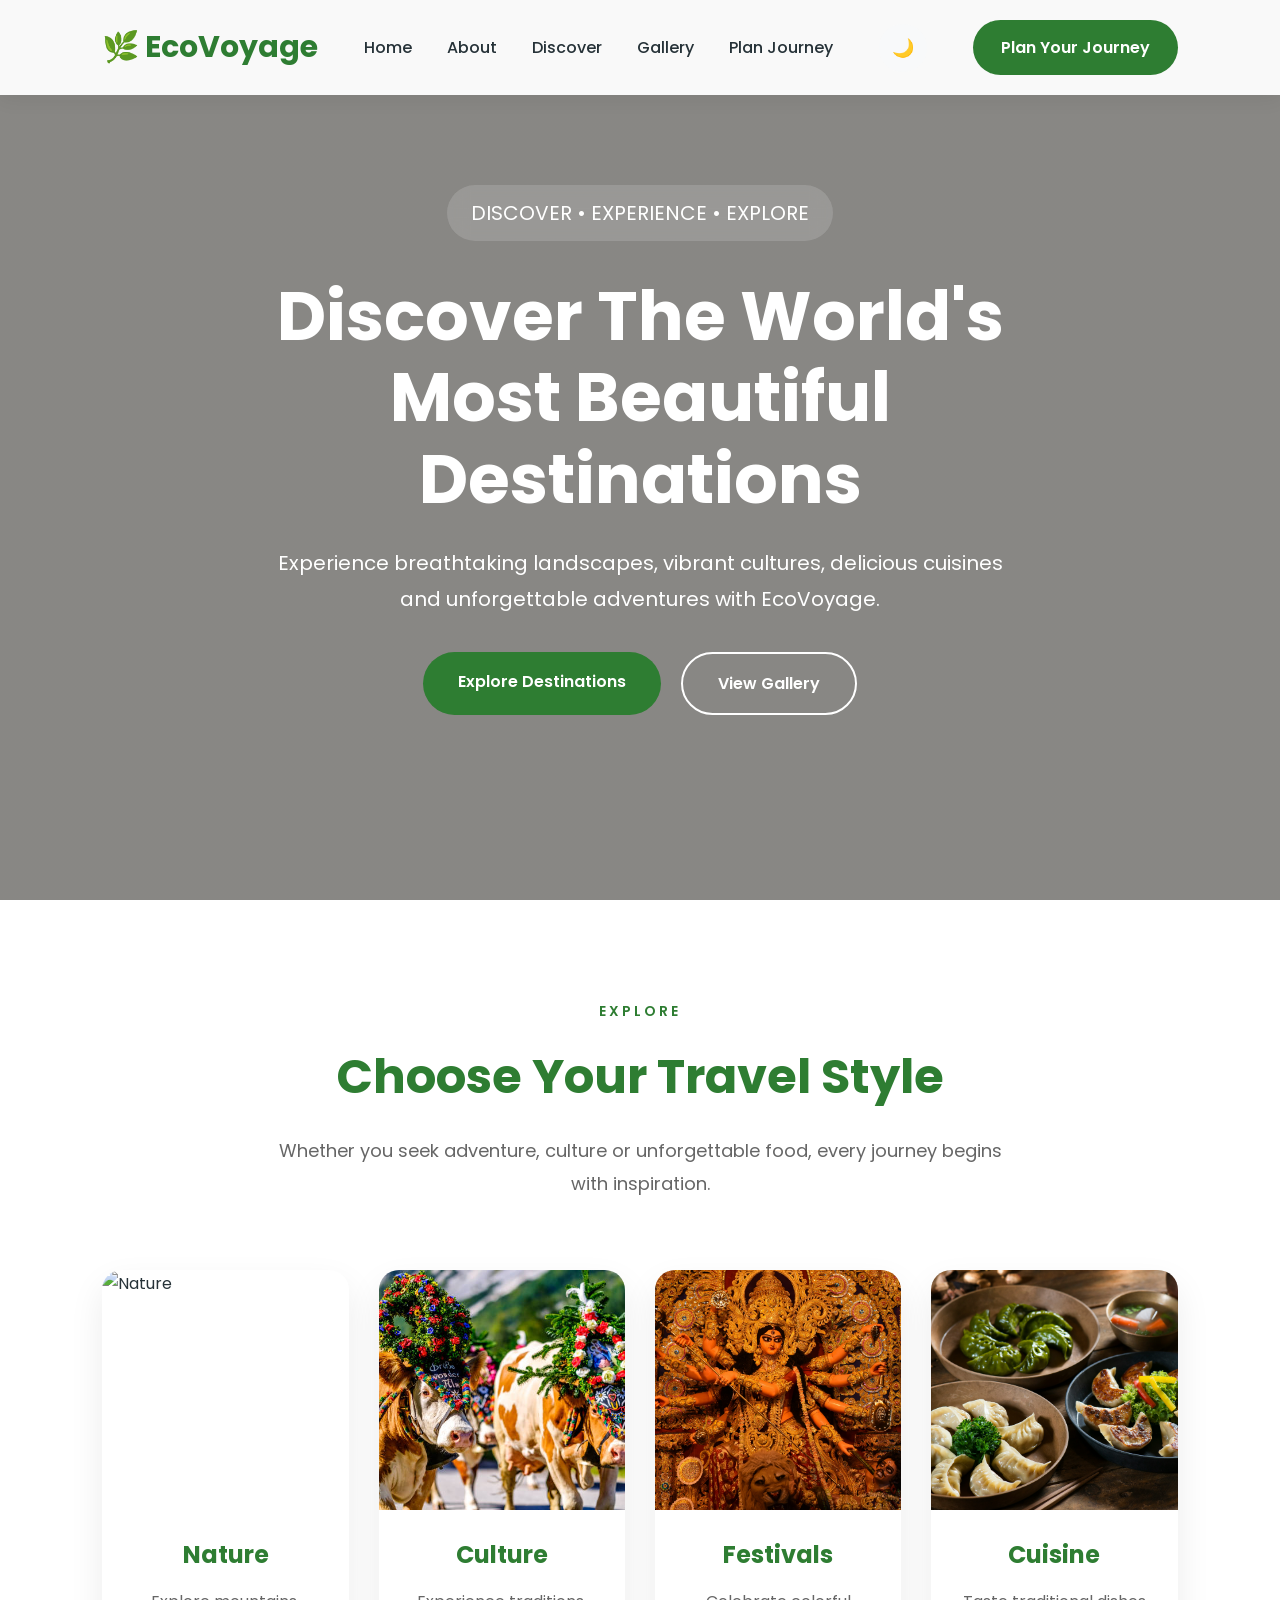
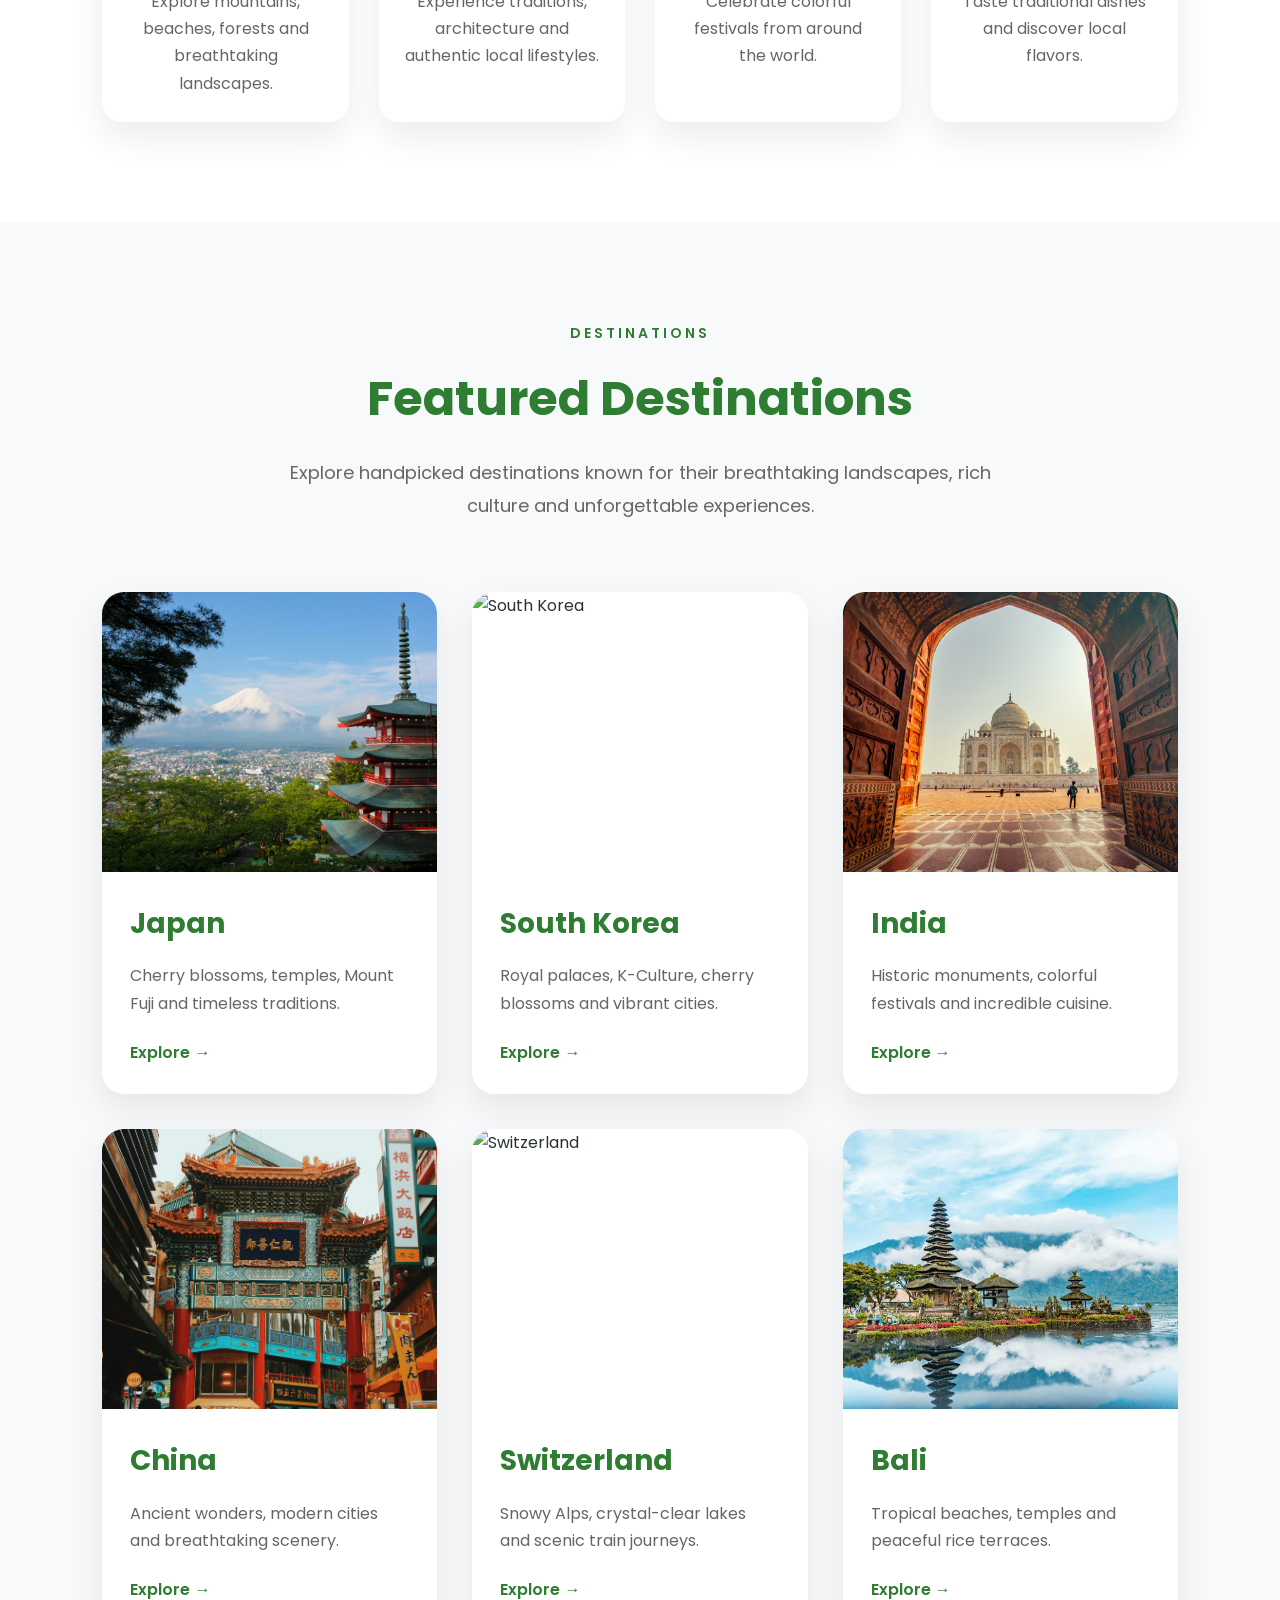
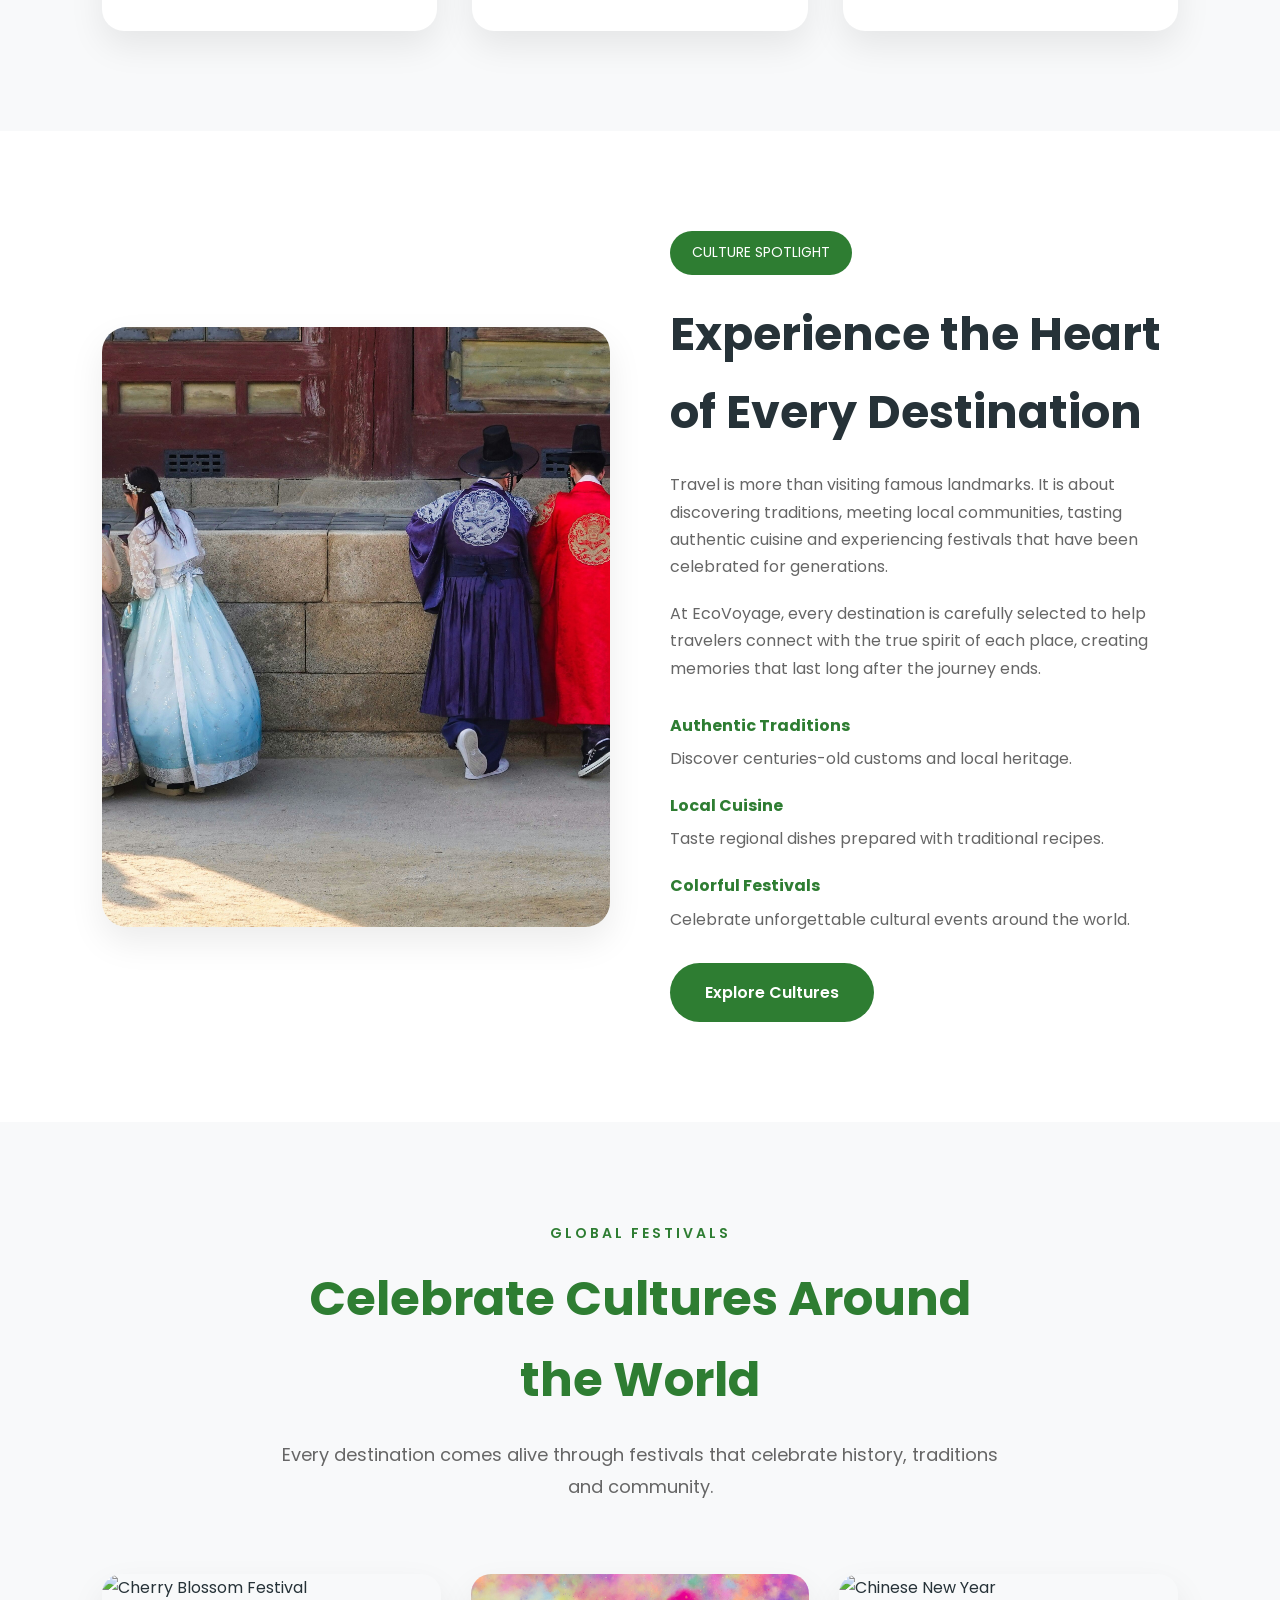
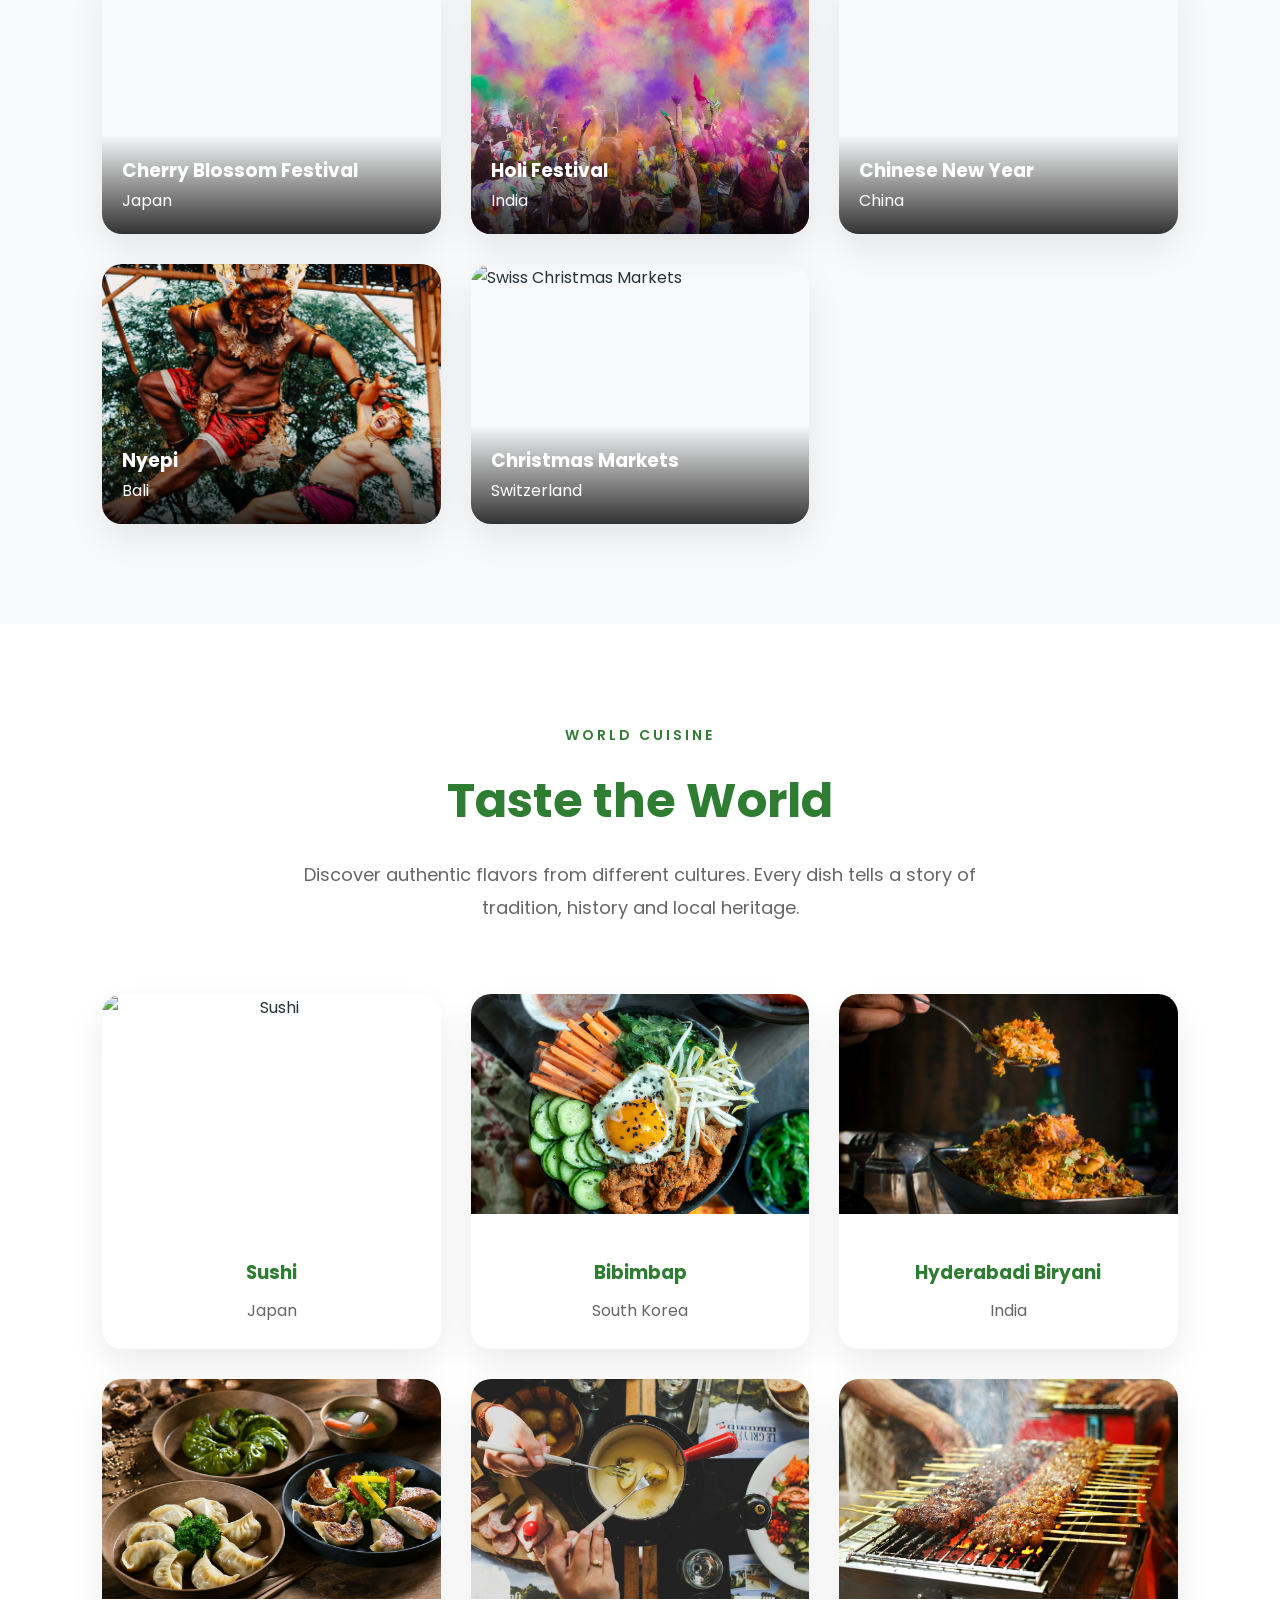
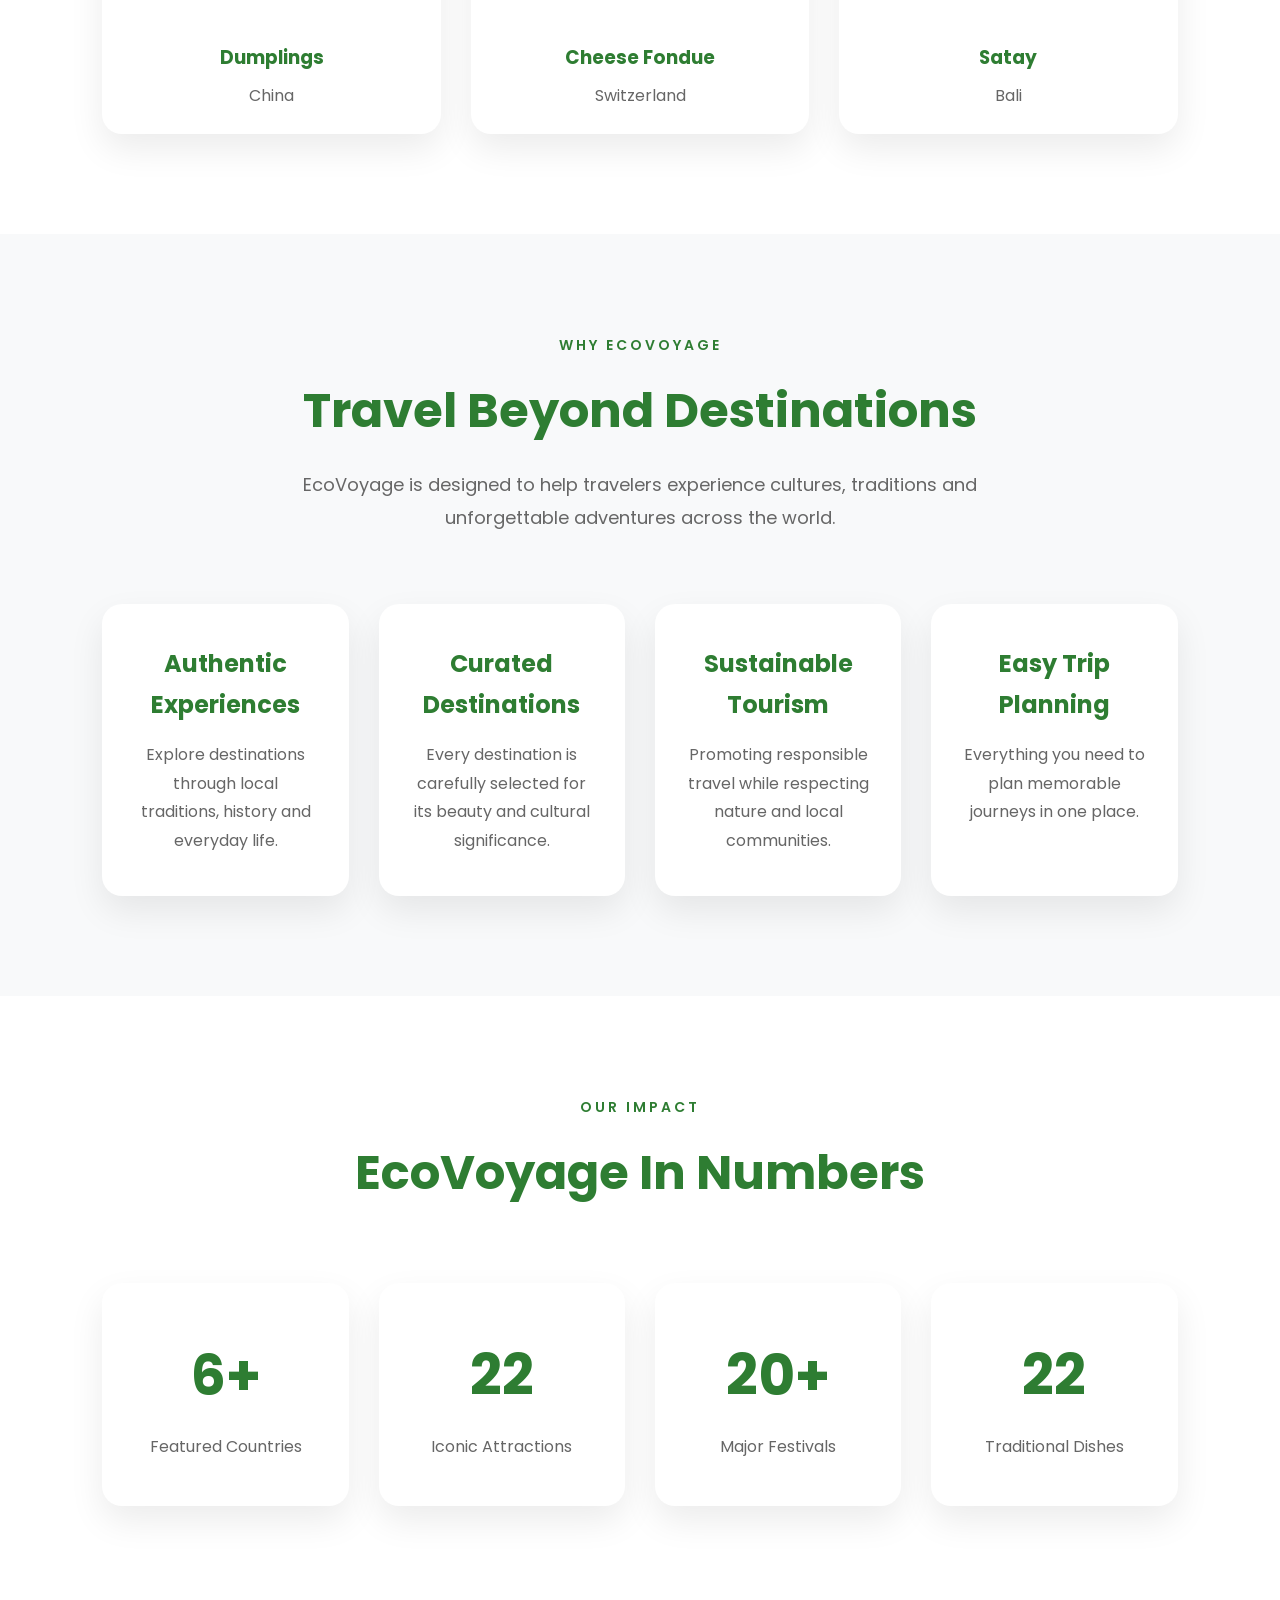
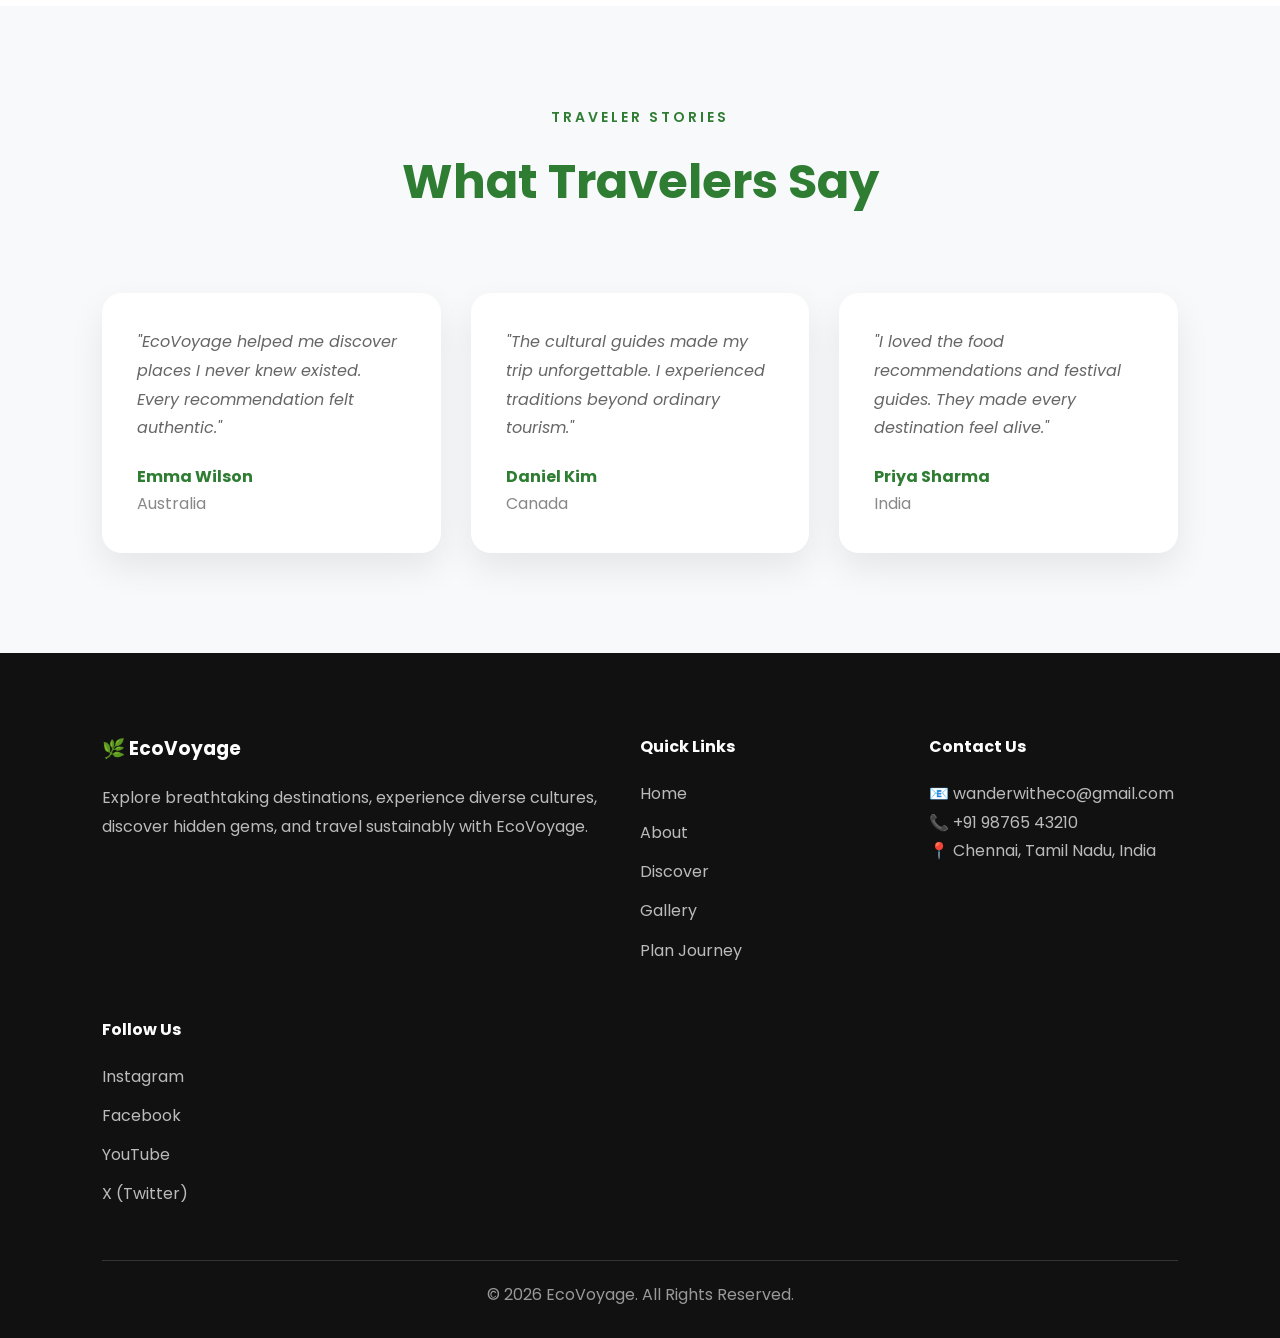
==== commit 49699063: "added footer" ====
--- a/index.html
+++ b/index.html
@@ -835,3 +835,92 @@
 <!--End of Tawk.to Script-->
 </body>
 </html>
+<footer>
+
+    <div class="footer-content">
+
+        <!-- Logo & About -->
+        <div class="footer-about">
+
+            <h3>🌿 EcoVoyage</h3>
+
+            <p>
+                Explore breathtaking destinations, experience diverse cultures,
+                discover hidden gems, and travel sustainably with EcoVoyage.
+            </p>
+
+        </div>
+
+        <!-- Quick Links -->
+        <div class="footer-links">
+
+            <h4>Quick Links</h4>
+
+            <ul>
+                <li><a href="index.html">Home</a></li>
+                <li><a href="about.html">About</a></li>
+                <li><a href="discover.html">Discover</a></li>
+                <li><a href="gallery.html">Gallery</a></li>
+                <li><a href="contact.html">Plan Journey</a></li>
+            </ul>
+
+        </div>
+
+        <!-- Contact -->
+        <div class="footer-contact">
+
+            <h4>Contact Us</h4>
+
+            <p>📧 wanderwitheco@gmail.com</p>
+
+            <p>📞 +91 98765 43210</p>
+
+            <p>📍 Chennai, Tamil Nadu, India</p>
+
+        </div>
+
+        <!-- Social Media -->
+        <div class="footer-social">
+
+            <h4>Follow Us</h4>
+
+            <ul>
+                <li>
+                    <a href="https://instagram.com/wanderwitheco" target="_blank">
+                        Instagram
+                    </a>
+                </li>
+
+                <li>
+                    <a href="https://facebook.com/wanderwitheco" target="_blank">
+                        Facebook
+                    </a>
+                </li>
+
+                <li>
+                    <a href="https://youtube.com/@wanderwitheco" target="_blank">
+                        YouTube
+                    </a>
+                </li>
+
+                <li>
+                    <a href="https://x.com/wanderwitheco" target="_blank">
+                        X (Twitter)
+                    </a>
+                </li>
+
+            </ul>
+
+        </div>
+
+    </div>
+
+    <div class="footer-bottom">
+
+        <p>
+            © 2026 EcoVoyage. All Rights Reserved.
+        </p>
+
+    </div>
+
+</footer>
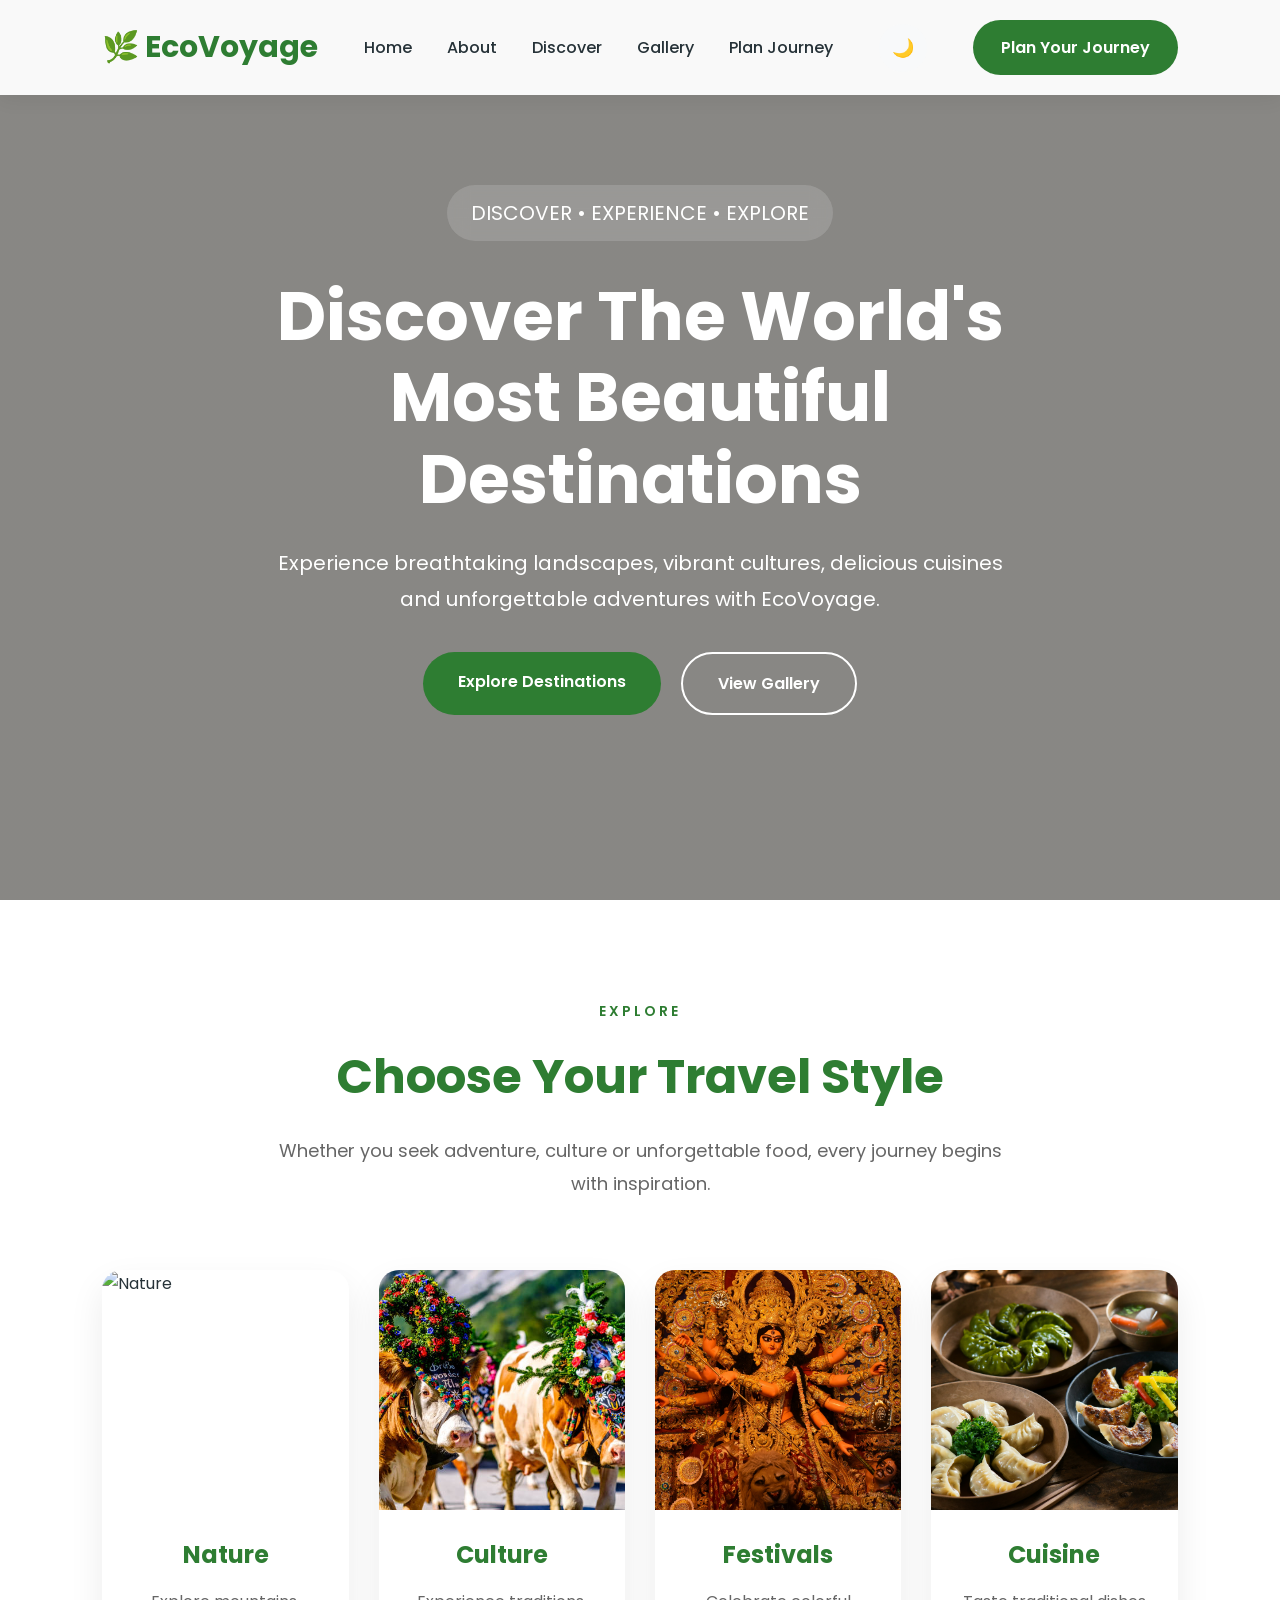
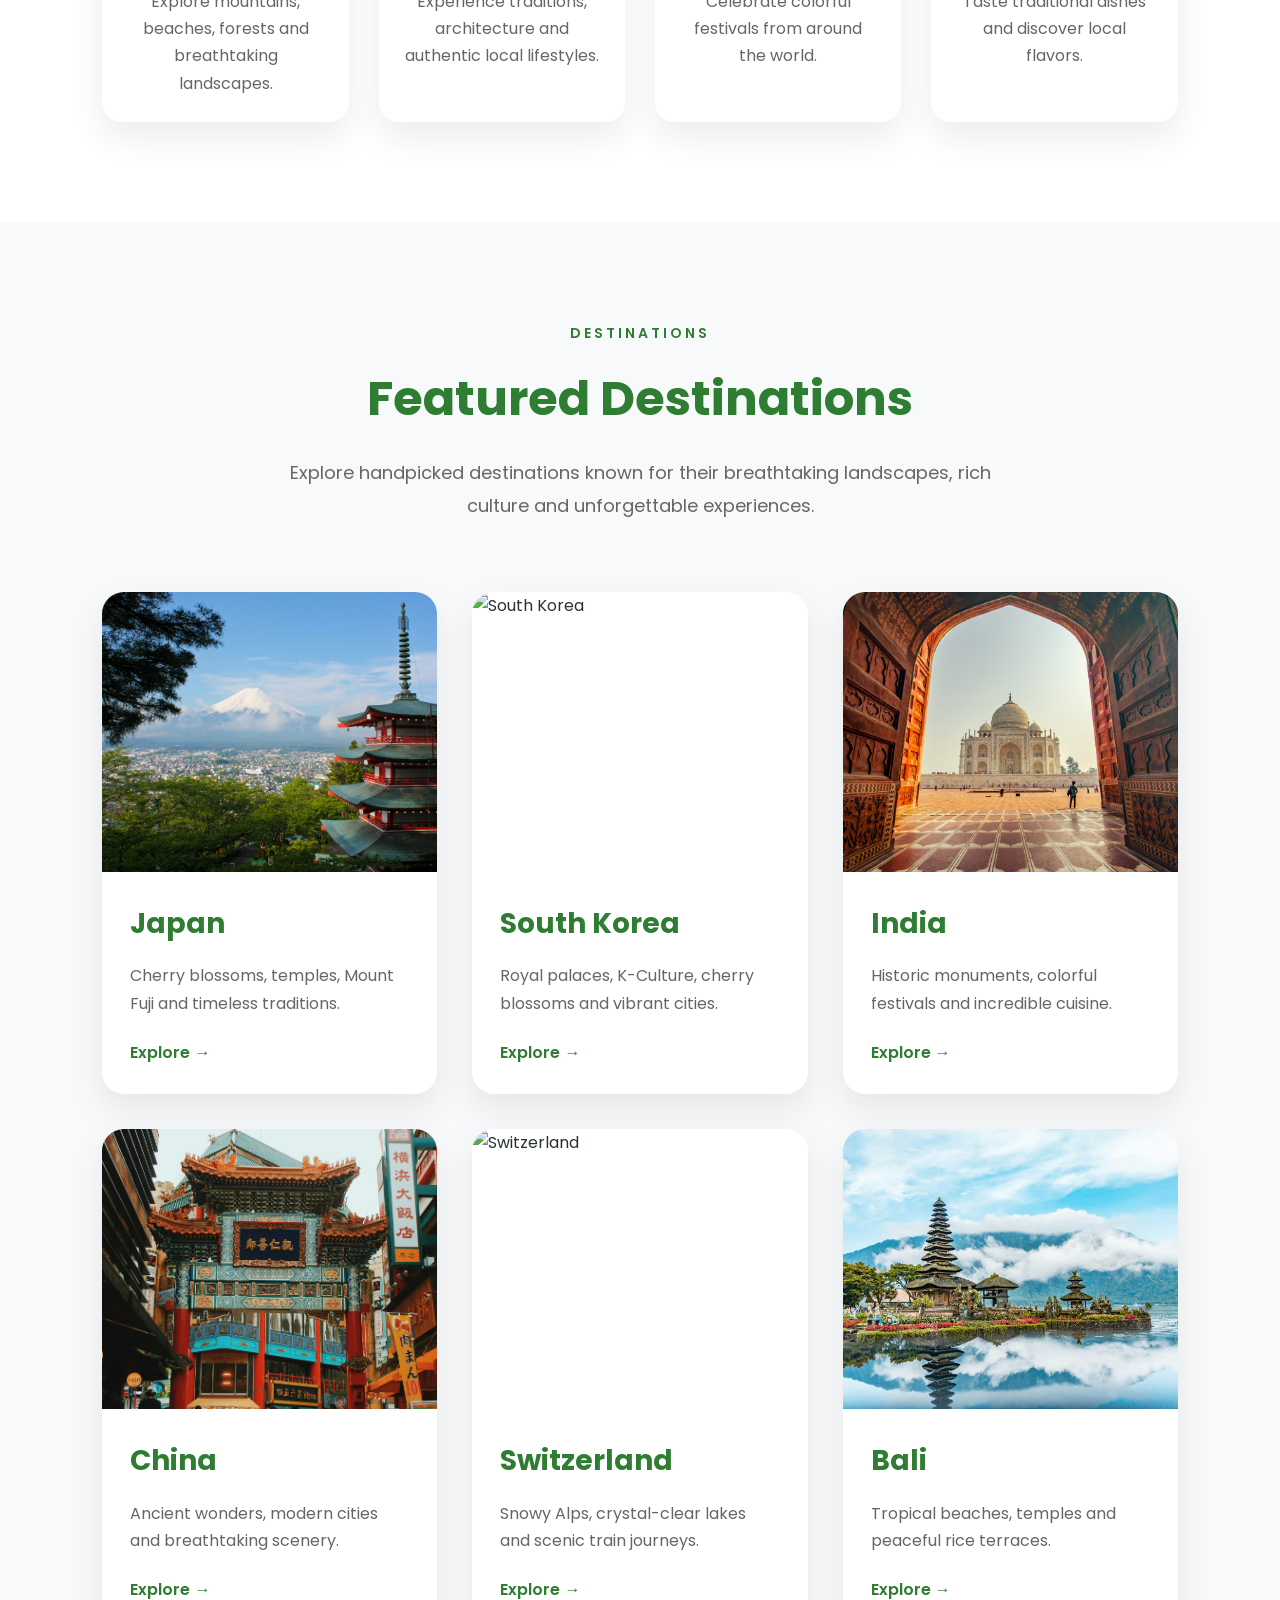
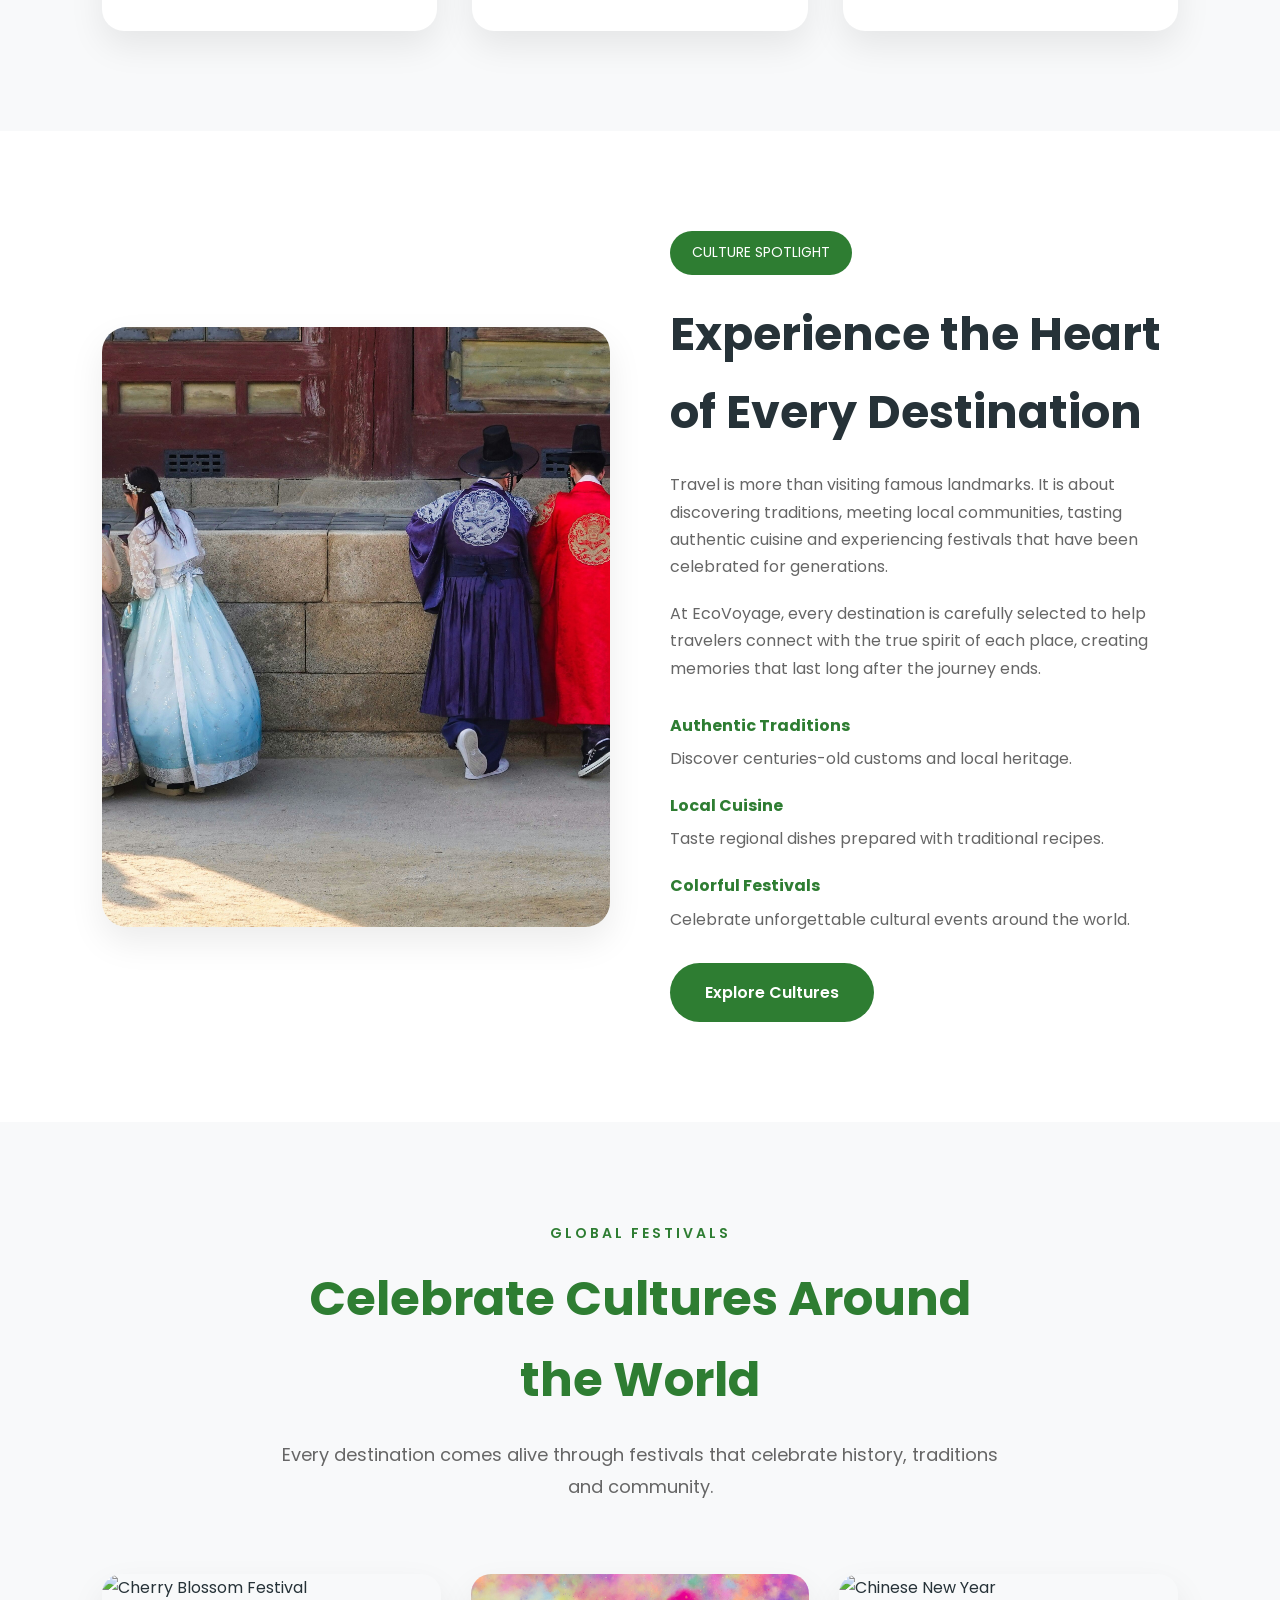
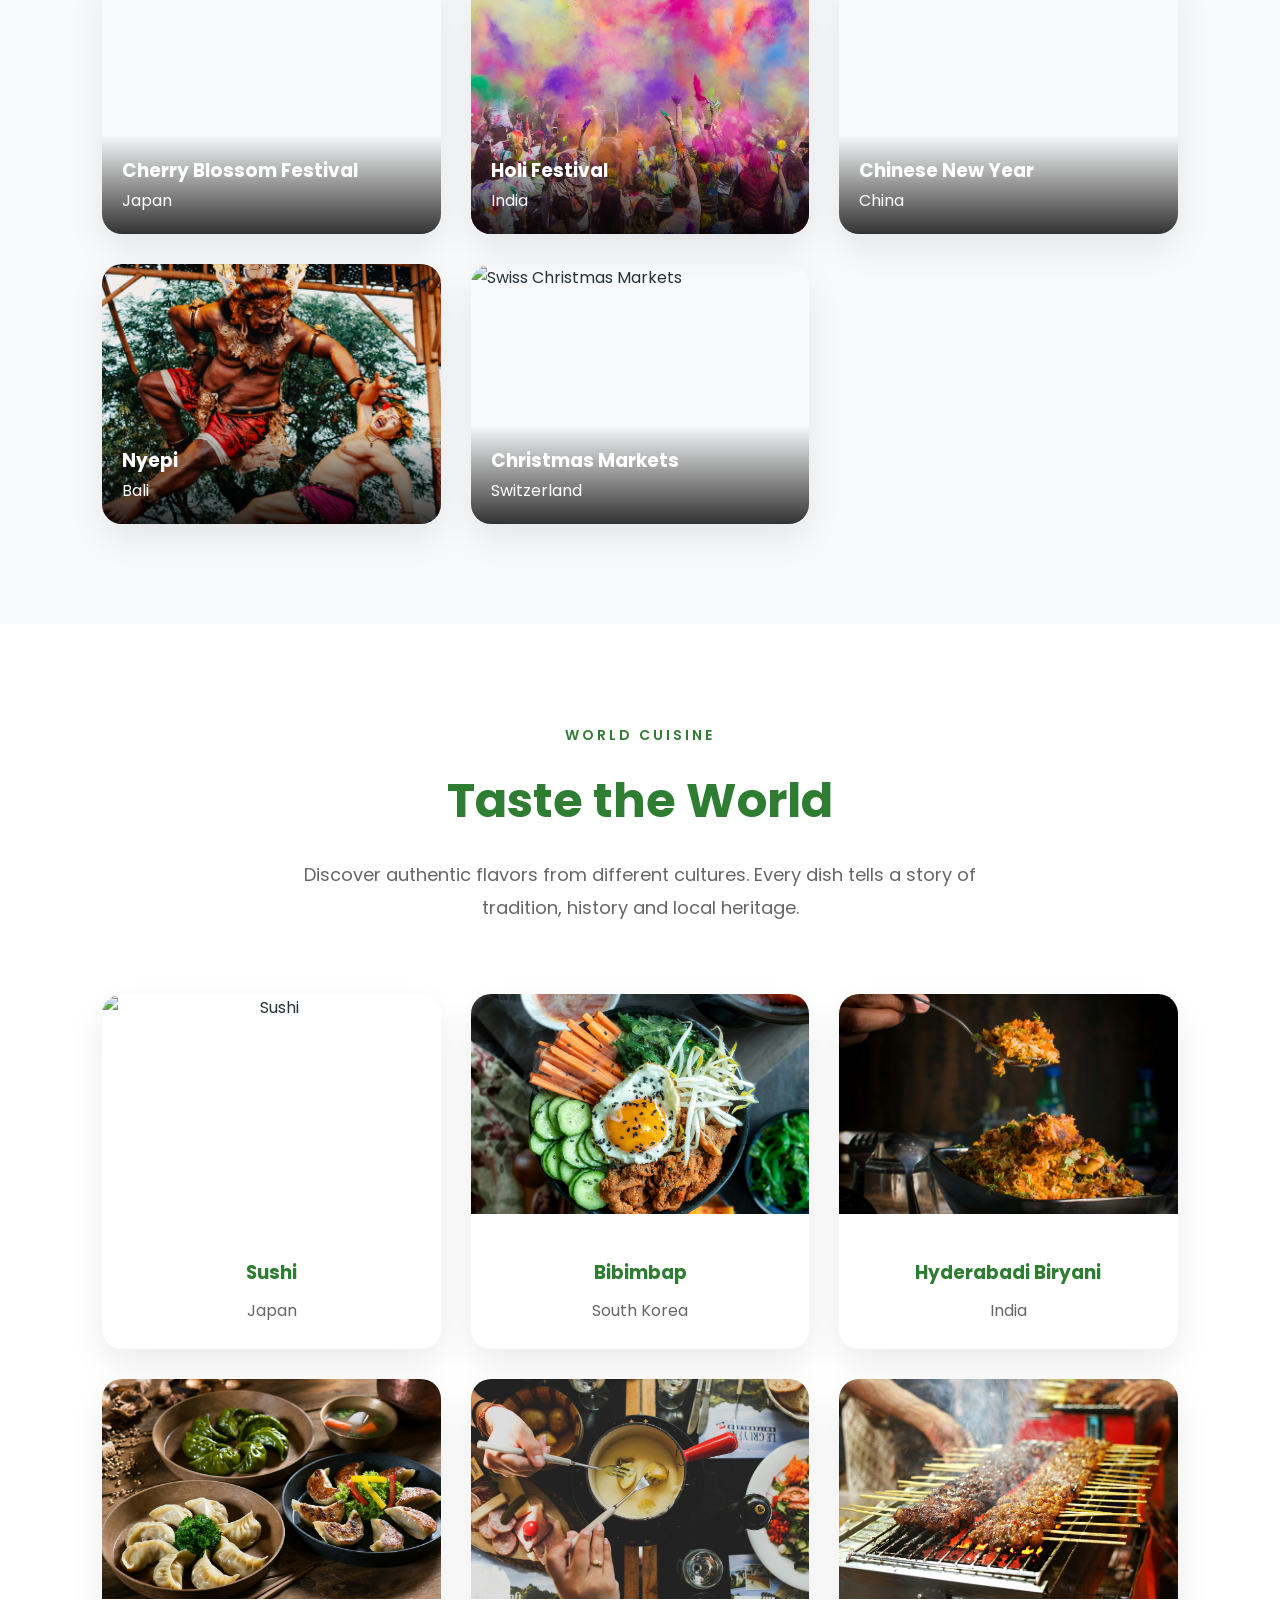
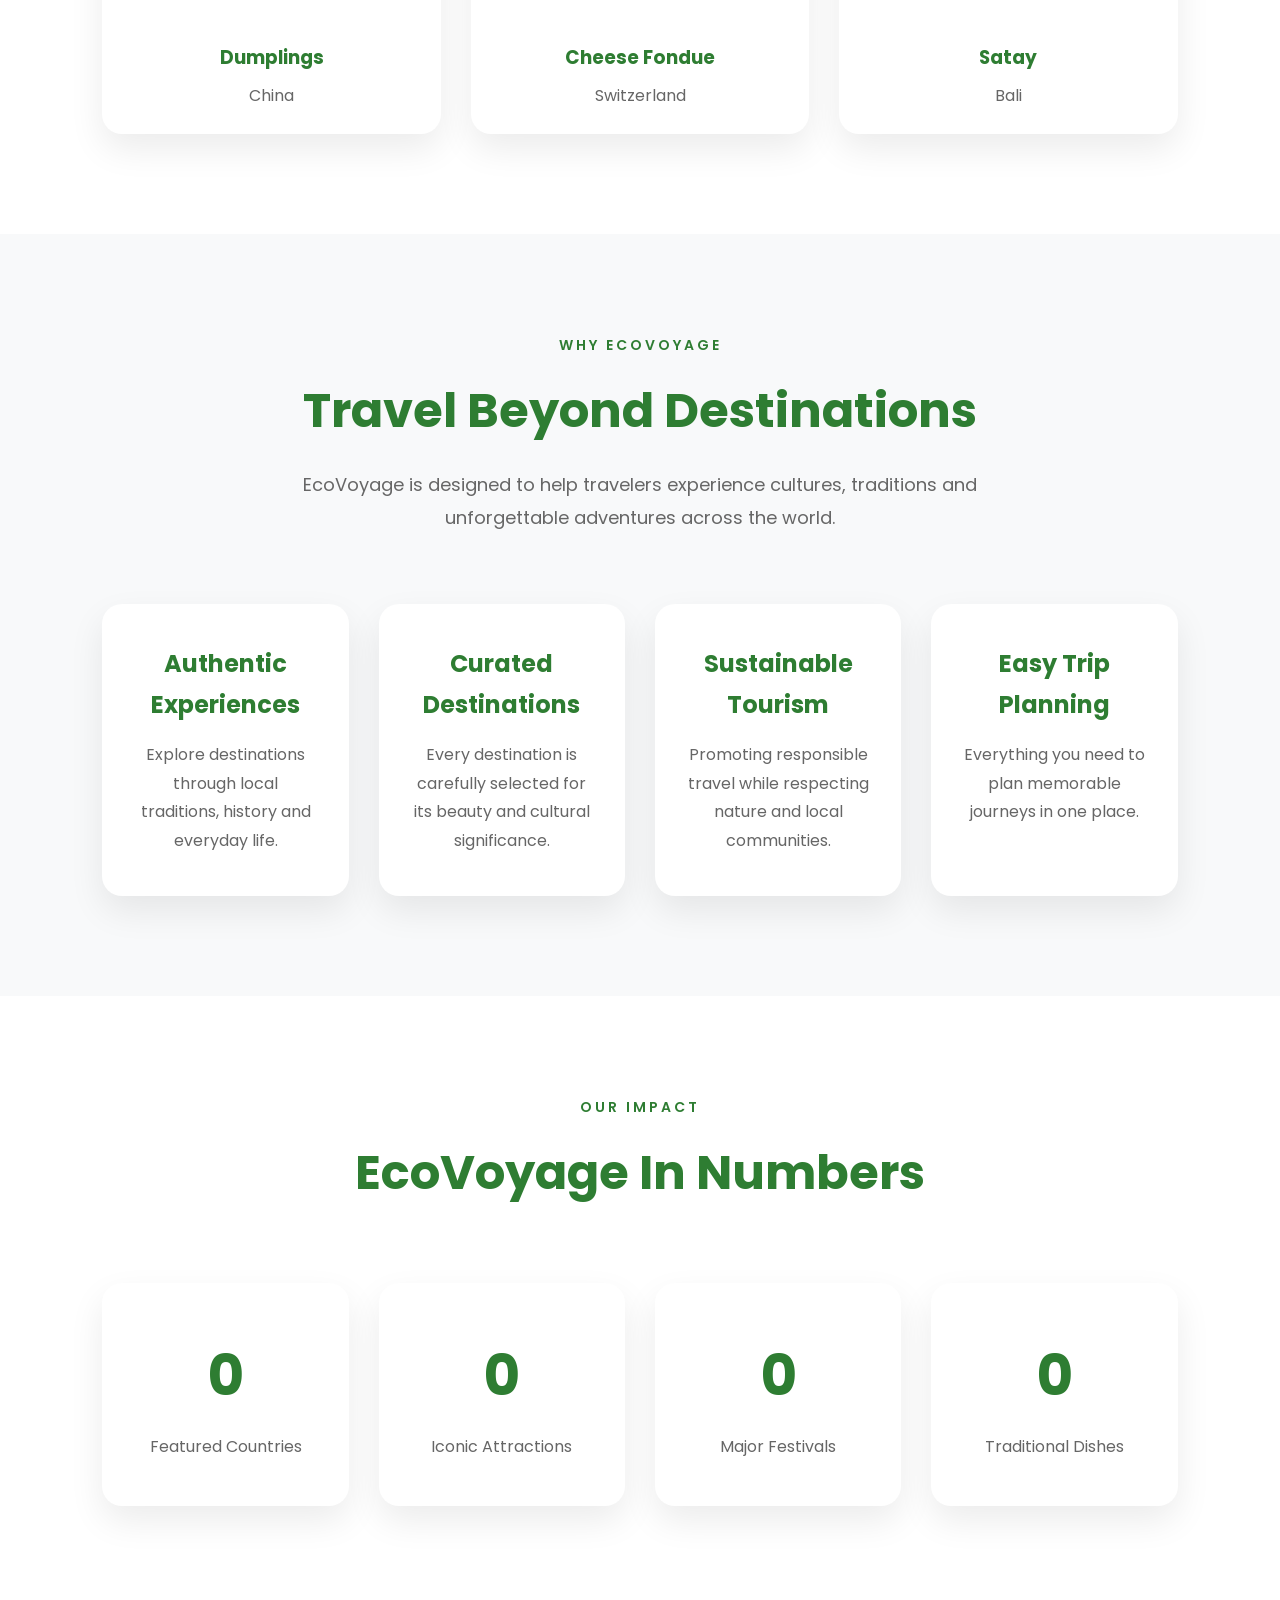
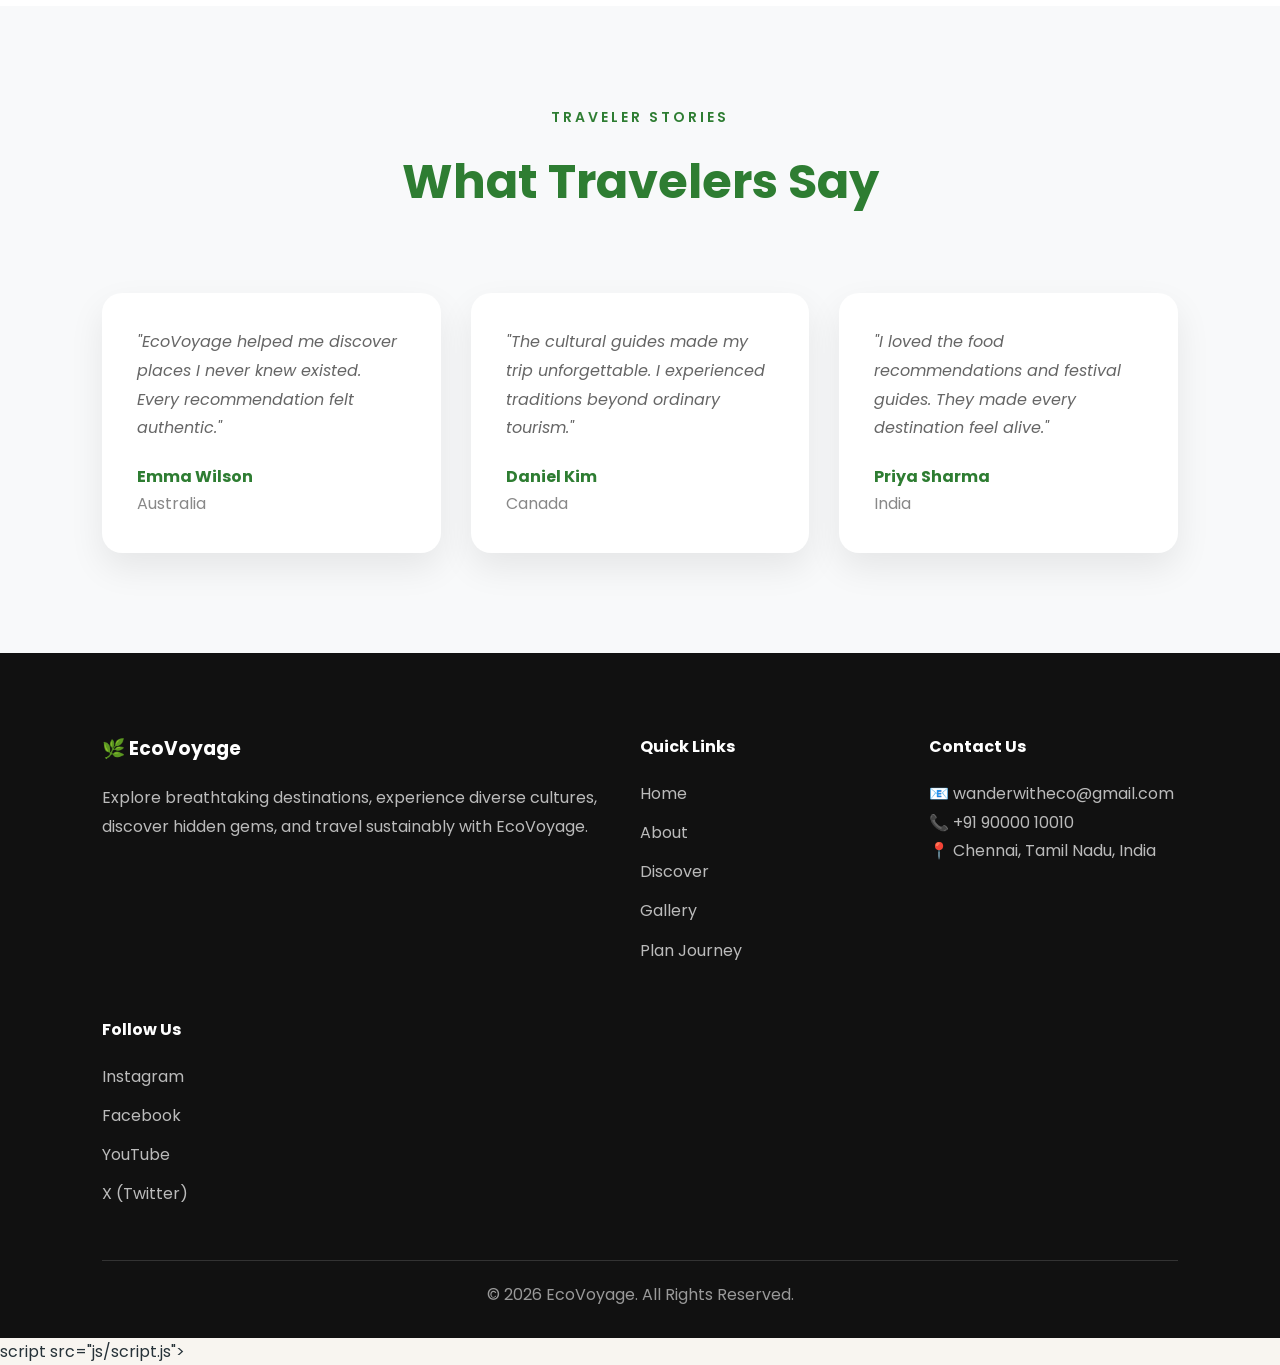
==== commit 0da5b5e1: "added footer" ====
--- a/index.html
+++ b/index.html
@@ -819,7 +819,98 @@
 </div>
 
 </section>
-<script src="js/script.js"></script>
+</body>
+</html>
+<footer>
+
+    <div class="footer-content">
+
+        <!-- Logo & About -->
+        <div class="footer-about">
+
+            <h3>🌿 EcoVoyage</h3>
+
+            <p>
+                Explore breathtaking destinations, experience diverse cultures,
+                discover hidden gems, and travel sustainably with EcoVoyage.
+            </p>
+
+        </div>
+
+        <!-- Quick Links -->
+        <div class="footer-links">
+
+            <h4>Quick Links</h4>
+
+            <ul>
+                <li><a href="index.html">Home</a></li>
+                <li><a href="about.html">About</a></li>
+                <li><a href="discover.html">Discover</a></li>
+                <li><a href="gallery.html">Gallery</a></li>
+                <li><a href="contact.html">Plan Journey</a></li>
+            </ul>
+
+        </div>
+
+        <!-- Contact -->
+        <div class="footer-contact">
+
+            <h4>Contact Us</h4>
+
+            <p>📧 wanderwitheco@gmail.com</p>
+
+            <p>📞 +91 90000 10010</p>
+
+            <p>📍 Chennai, Tamil Nadu, India</p>
+
+        </div>
+
+        <!-- Social Media -->
+        <div class="footer-social">
+
+            <h4>Follow Us</h4>
+
+            <ul>
+                <li>
+                    <a href="https://instagram.com/wanderwitheco" target="_blank">
+                        Instagram
+                    </a>
+                </li>
+
+                <li>
+                    <a href="https://facebook.com/wanderwitheco" target="_blank">
+                        Facebook
+                    </a>
+                </li>
+
+                <li>
+                    <a href="https://youtube.com/@wanderwitheco" target="_blank">
+                        YouTube
+                    </a>
+                </li>
+
+                <li>
+                    <a href="https://x.com/wanderwitheco" target="_blank">
+                        X (Twitter)
+                    </a>
+                </li>
+
+            </ul>
+
+        </div>
+
+    </div>
+
+    <div class="footer-bottom">
+
+        <p>
+            © 2026 EcoVoyage. All Rights Reserved.
+        </p>
+
+    </div>
+
+</footer>
+script src="js/script.js"></script>
 <!--Start of Tawk.to Script-->
 <script type="text/javascript">
 var Tawk_API=Tawk_API||{}, Tawk_LoadStart=new Date();
@@ -833,94 +924,6 @@
 })();
 </script>
 <!--End of Tawk.to Script-->
+
 </body>
 </html>
-<footer>
-
-    <div class="footer-content">
-
-        <!-- Logo & About -->
-        <div class="footer-about">
-
-            <h3>🌿 EcoVoyage</h3>
-
-            <p>
-                Explore breathtaking destinations, experience diverse cultures,
-                discover hidden gems, and travel sustainably with EcoVoyage.
-            </p>
-
-        </div>
-
-        <!-- Quick Links -->
-        <div class="footer-links">
-
-            <h4>Quick Links</h4>
-
-            <ul>
-                <li><a href="index.html">Home</a></li>
-                <li><a href="about.html">About</a></li>
-                <li><a href="discover.html">Discover</a></li>
-                <li><a href="gallery.html">Gallery</a></li>
-                <li><a href="contact.html">Plan Journey</a></li>
-            </ul>
-
-        </div>
-
-        <!-- Contact -->
-        <div class="footer-contact">
-
-            <h4>Contact Us</h4>
-
-            <p>📧 wanderwitheco@gmail.com</p>
-
-            <p>📞 +91 98765 43210</p>
-
-            <p>📍 Chennai, Tamil Nadu, India</p>
-
-        </div>
-
-        <!-- Social Media -->
-        <div class="footer-social">
-
-            <h4>Follow Us</h4>
-
-            <ul>
-                <li>
-                    <a href="https://instagram.com/wanderwitheco" target="_blank">
-                        Instagram
-                    </a>
-                </li>
-
-                <li>
-                    <a href="https://facebook.com/wanderwitheco" target="_blank">
-                        Facebook
-                    </a>
-                </li>
-
-                <li>
-                    <a href="https://youtube.com/@wanderwitheco" target="_blank">
-                        YouTube
-                    </a>
-                </li>
-
-                <li>
-                    <a href="https://x.com/wanderwitheco" target="_blank">
-                        X (Twitter)
-                    </a>
-                </li>
-
-            </ul>
-
-        </div>
-
-    </div>
-
-    <div class="footer-bottom">
-
-        <p>
-            © 2026 EcoVoyage. All Rights Reserved.
-        </p>
-
-    </div>
-
-</footer>
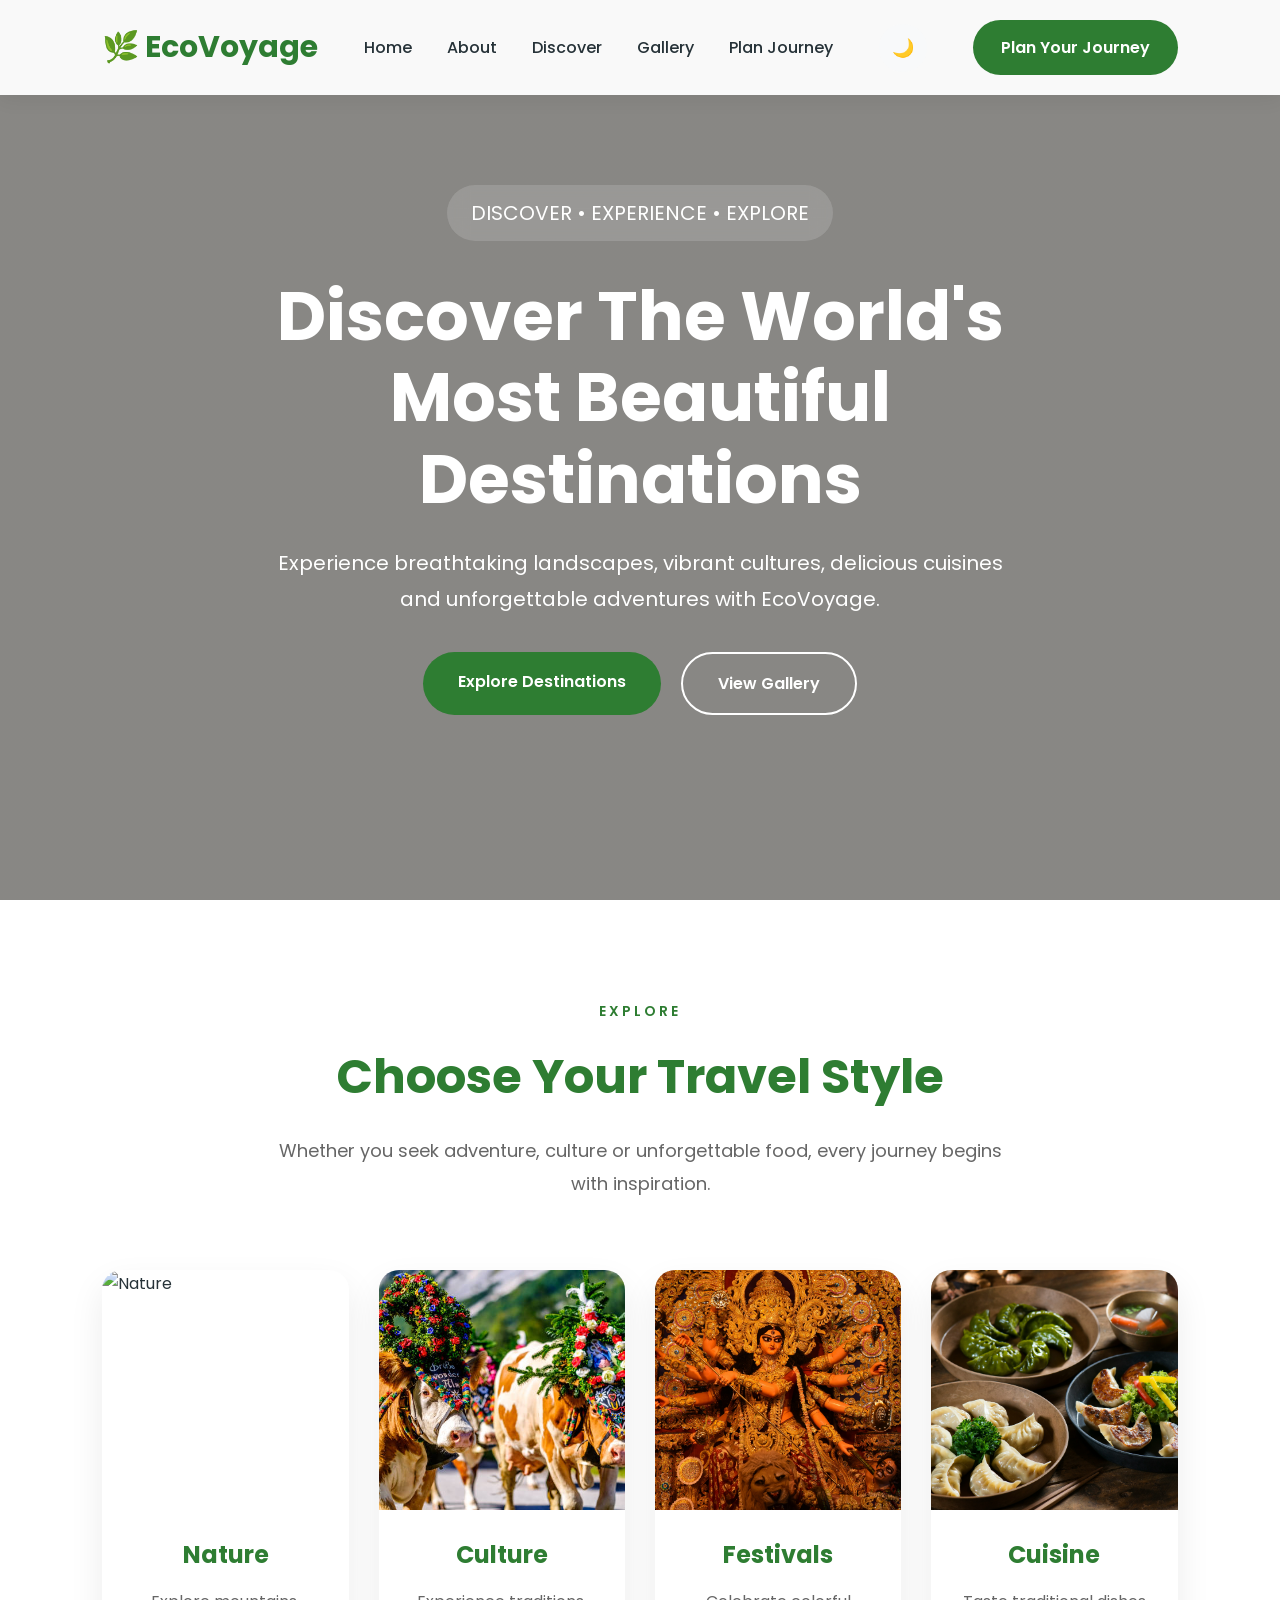
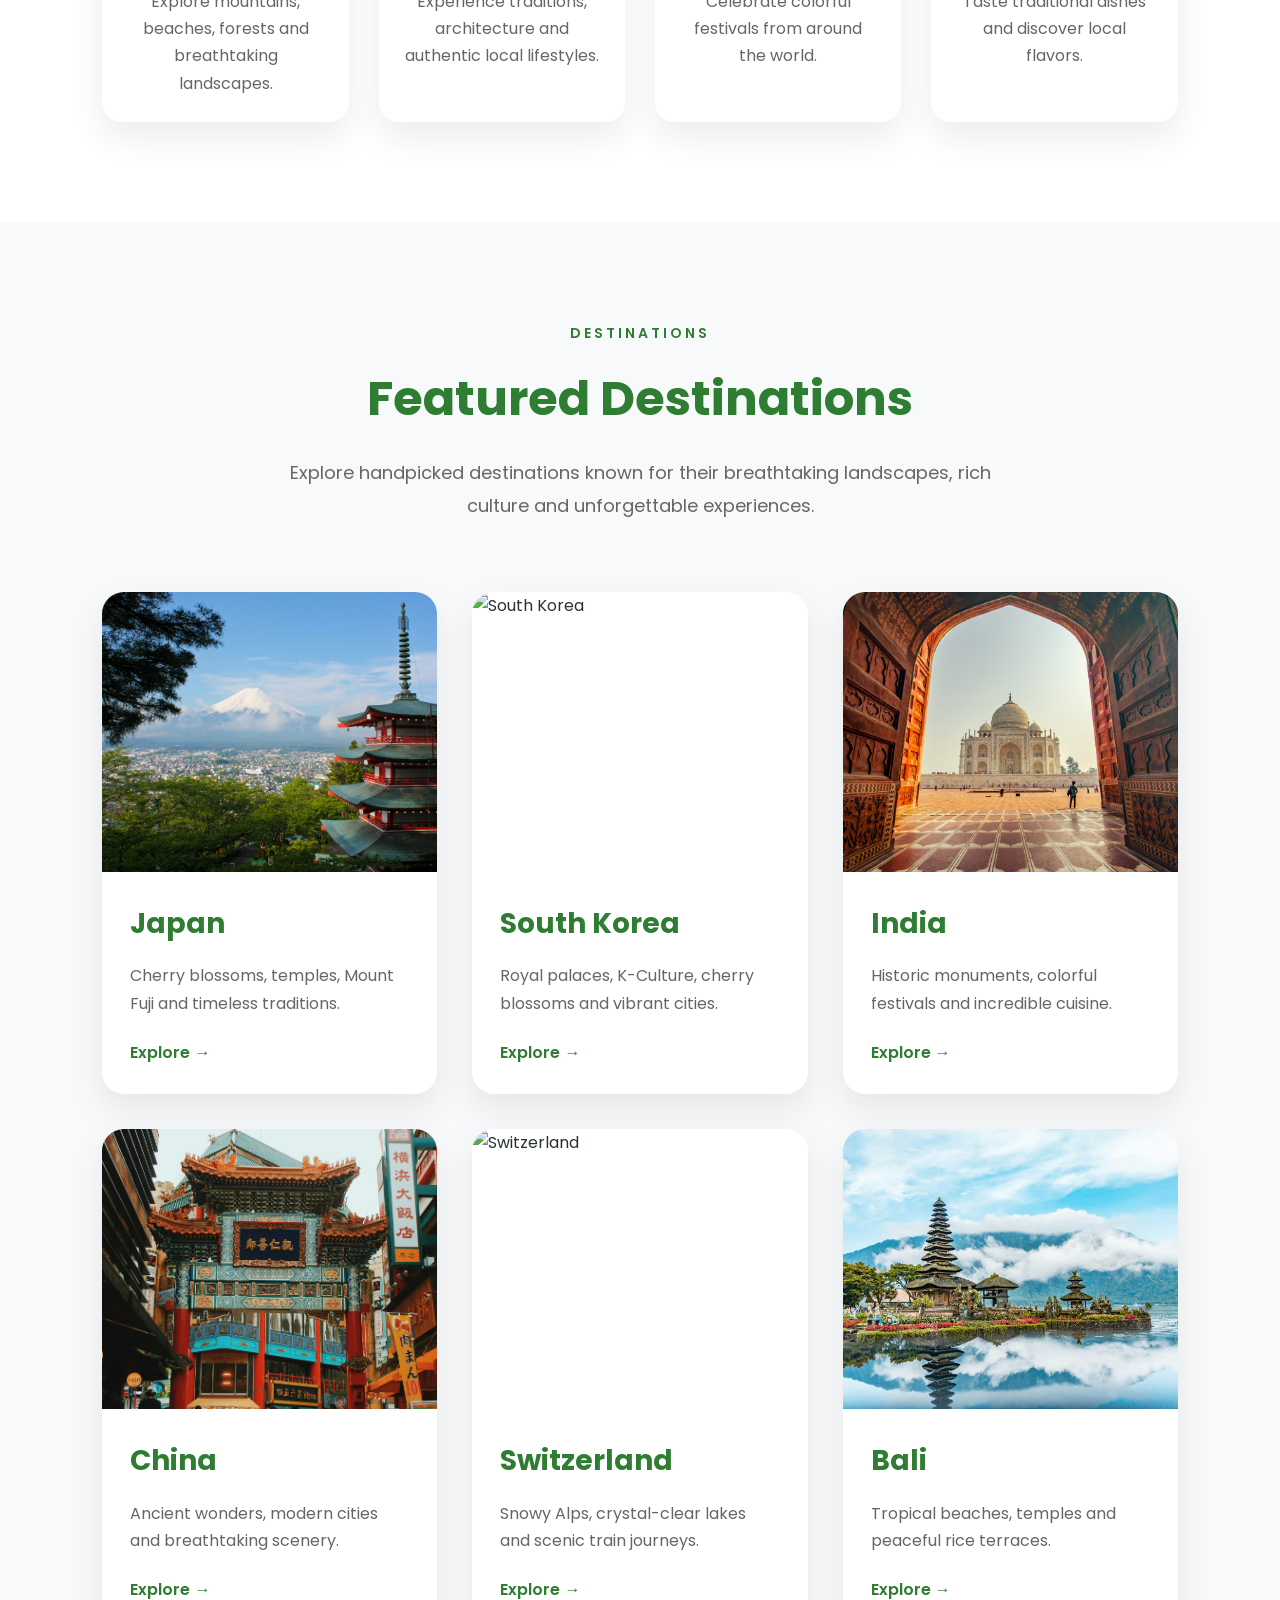
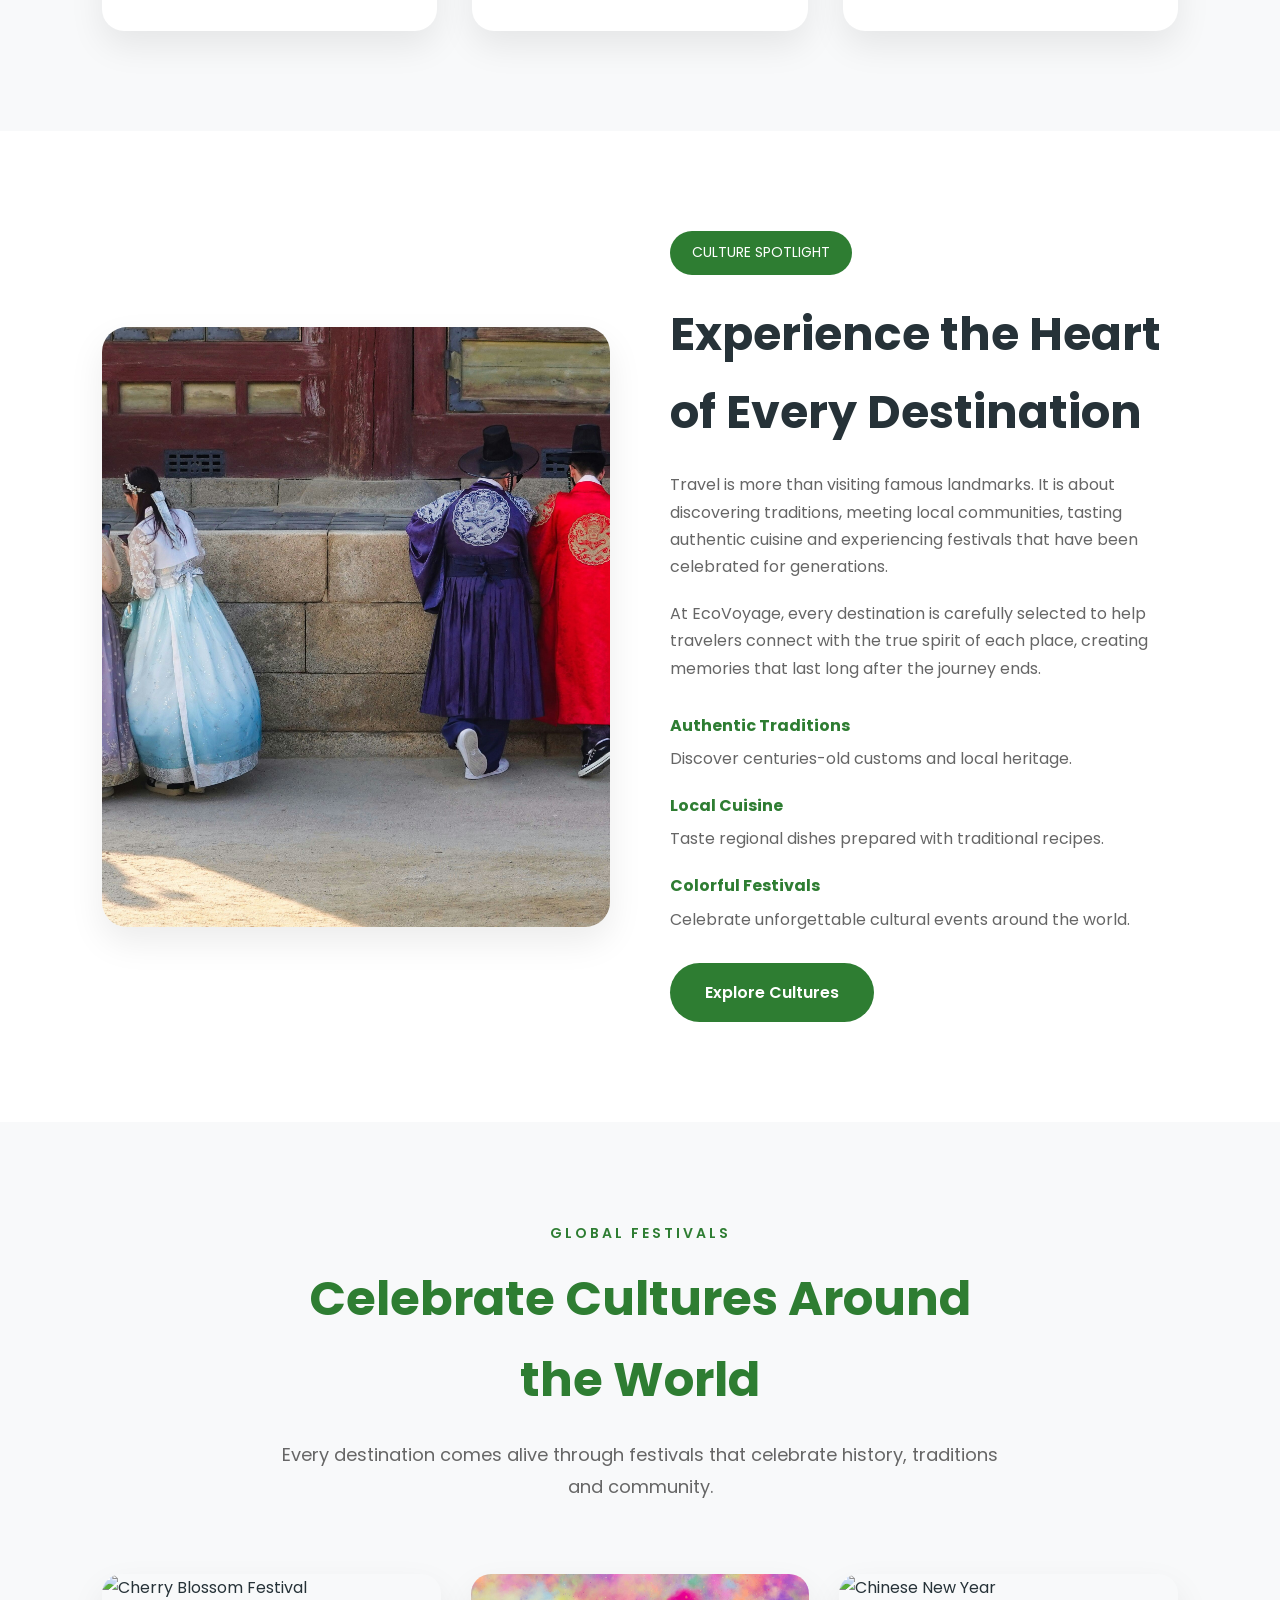
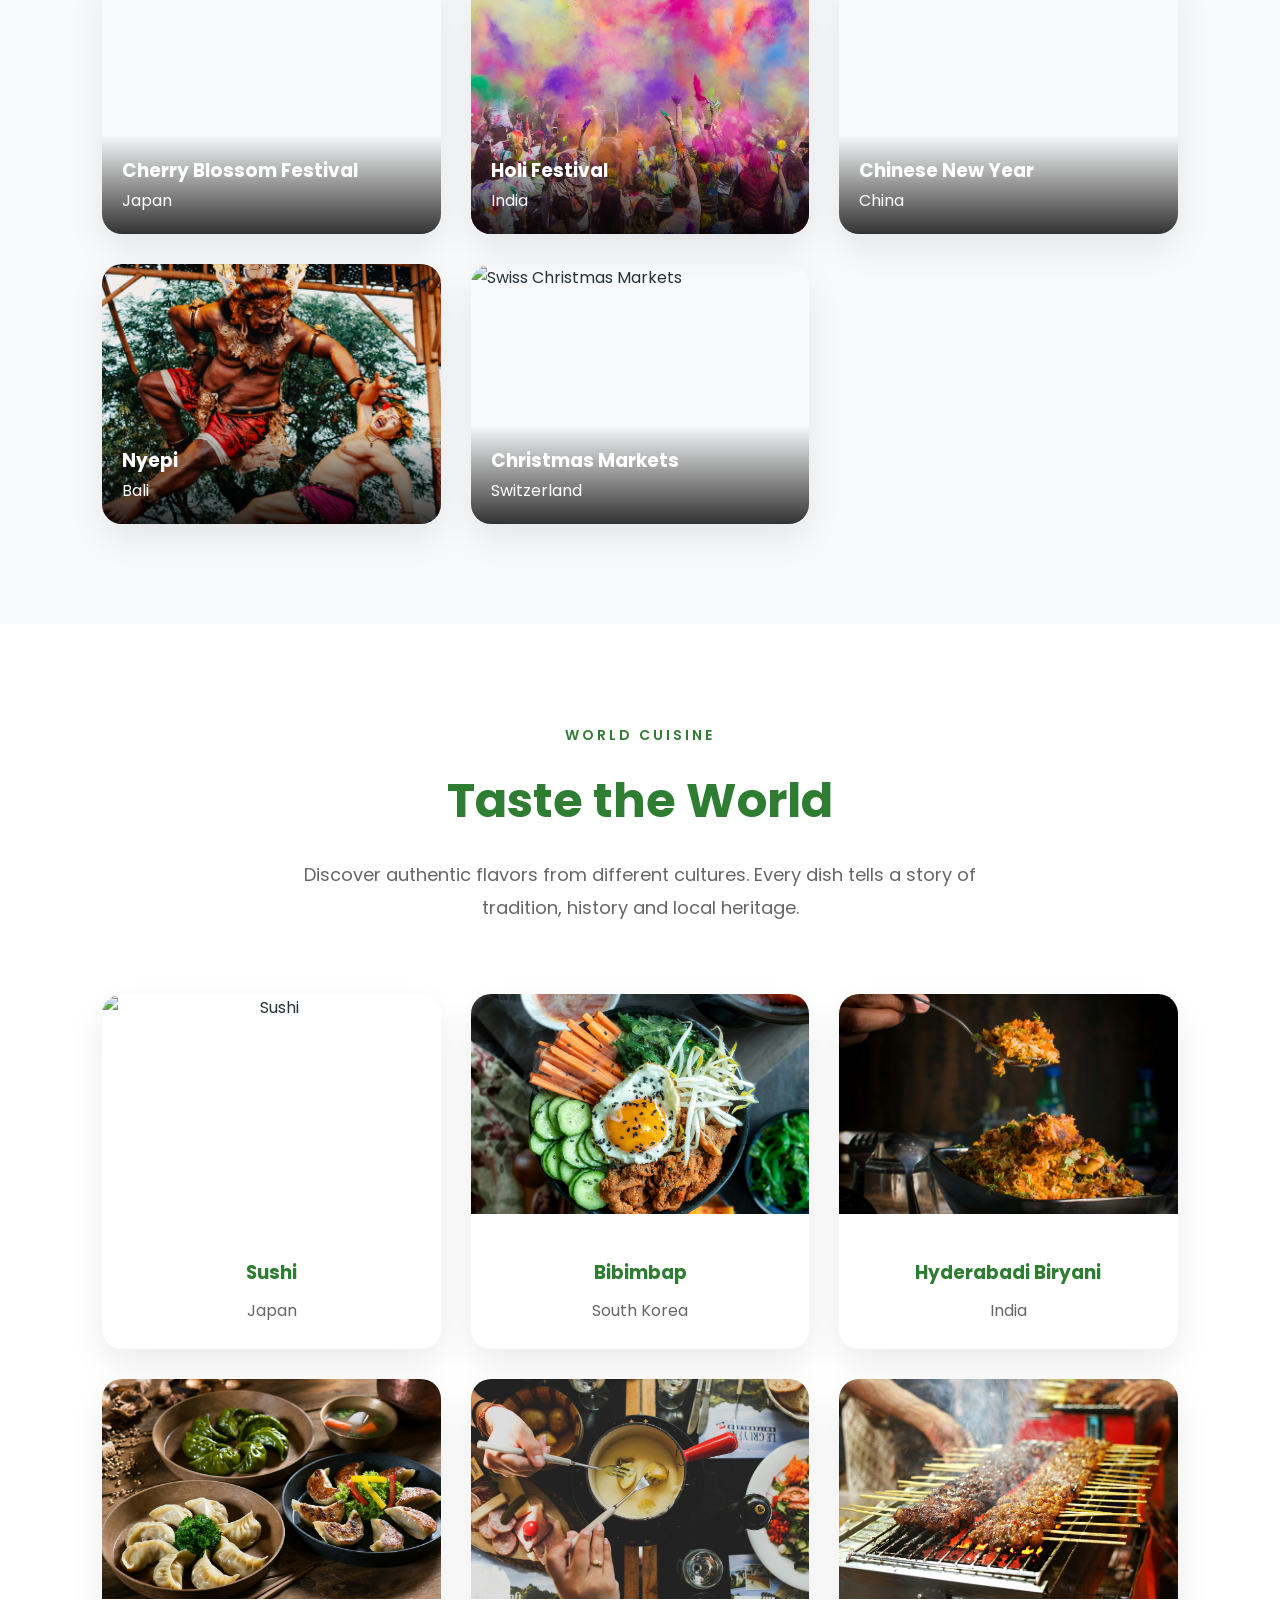
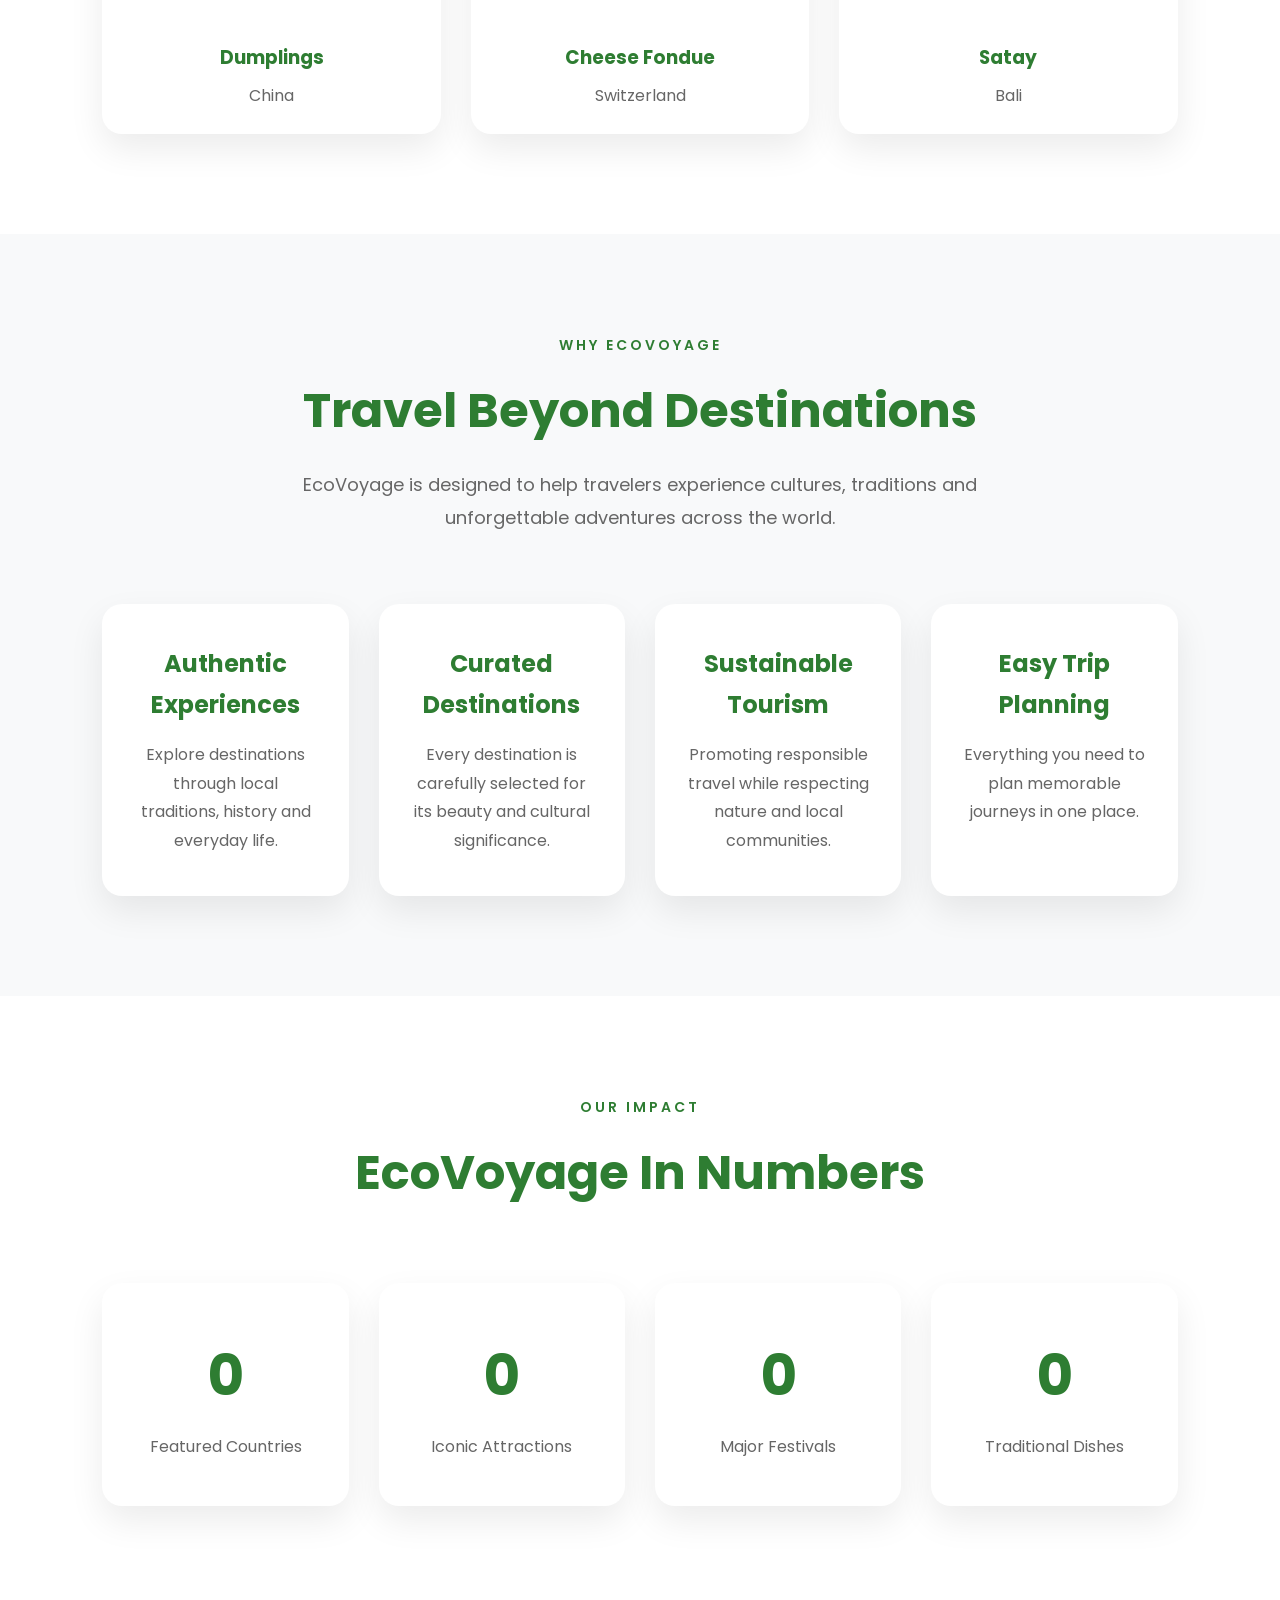
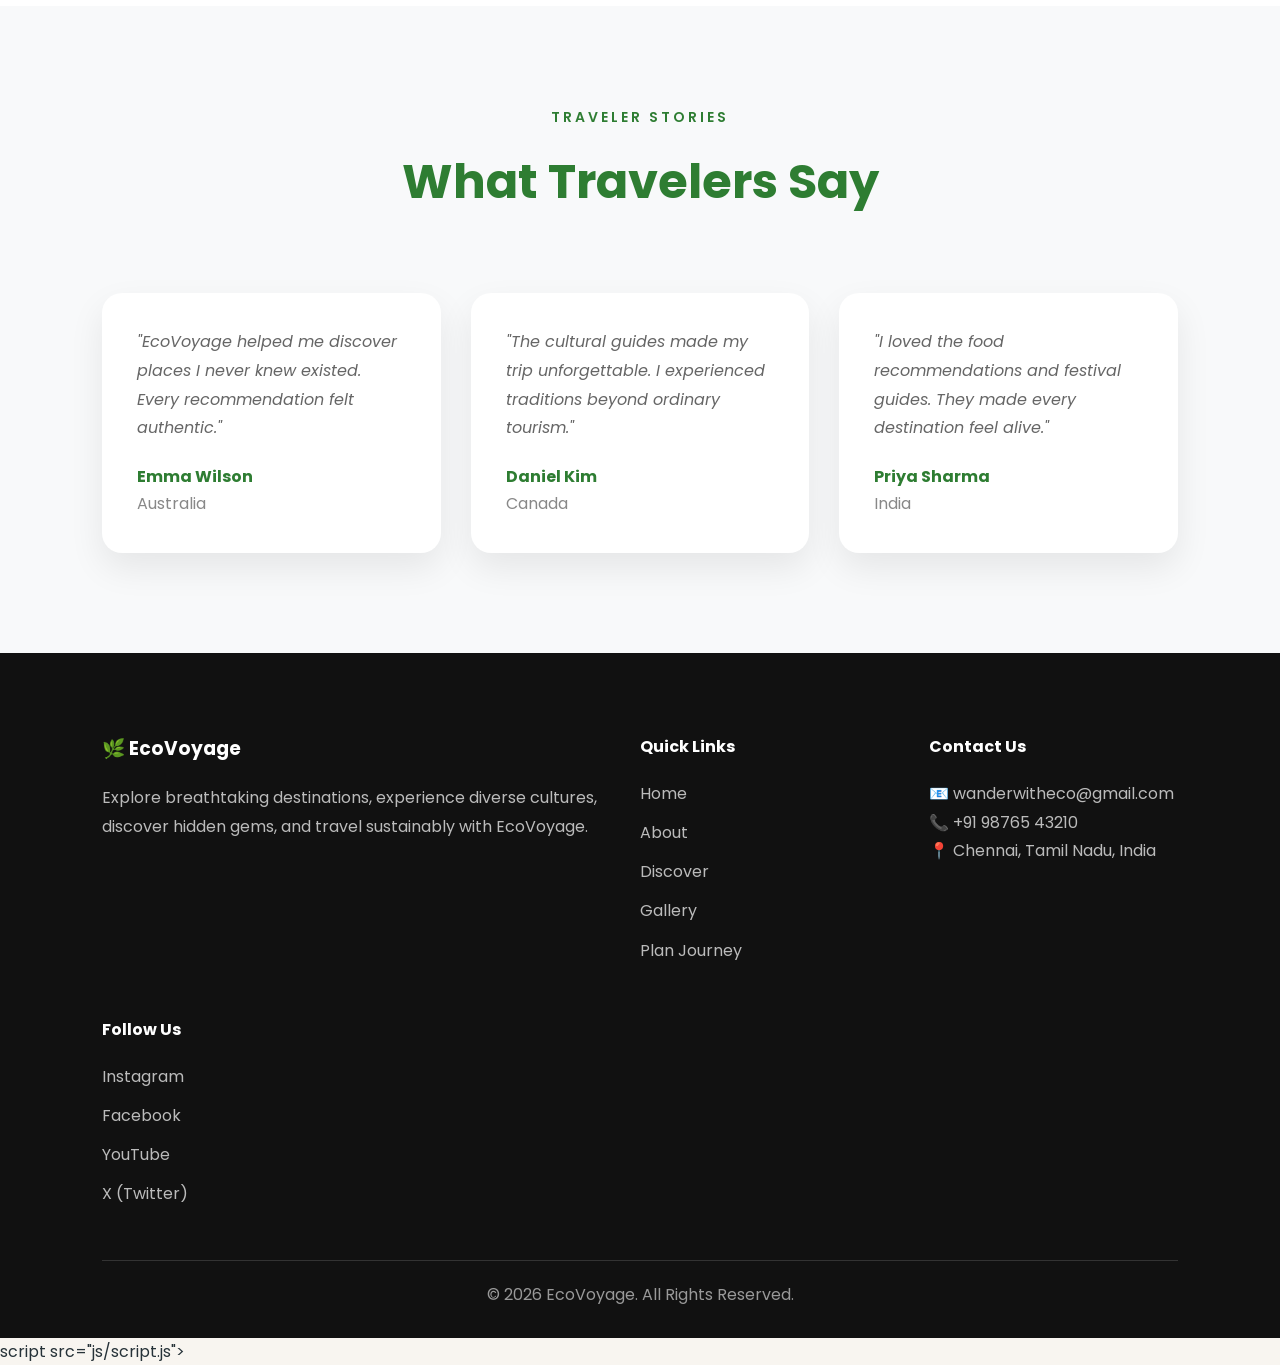
==== commit 1fff7ea1: "update" ====
--- a/index.html
+++ b/index.html
@@ -859,7 +859,7 @@
 
             <p>📧 wanderwitheco@gmail.com</p>
 
-            <p>📞 +91 90000 10010</p>
+            <p>📞 +91 98765 43210</p>
 
             <p>📍 Chennai, Tamil Nadu, India</p>
 
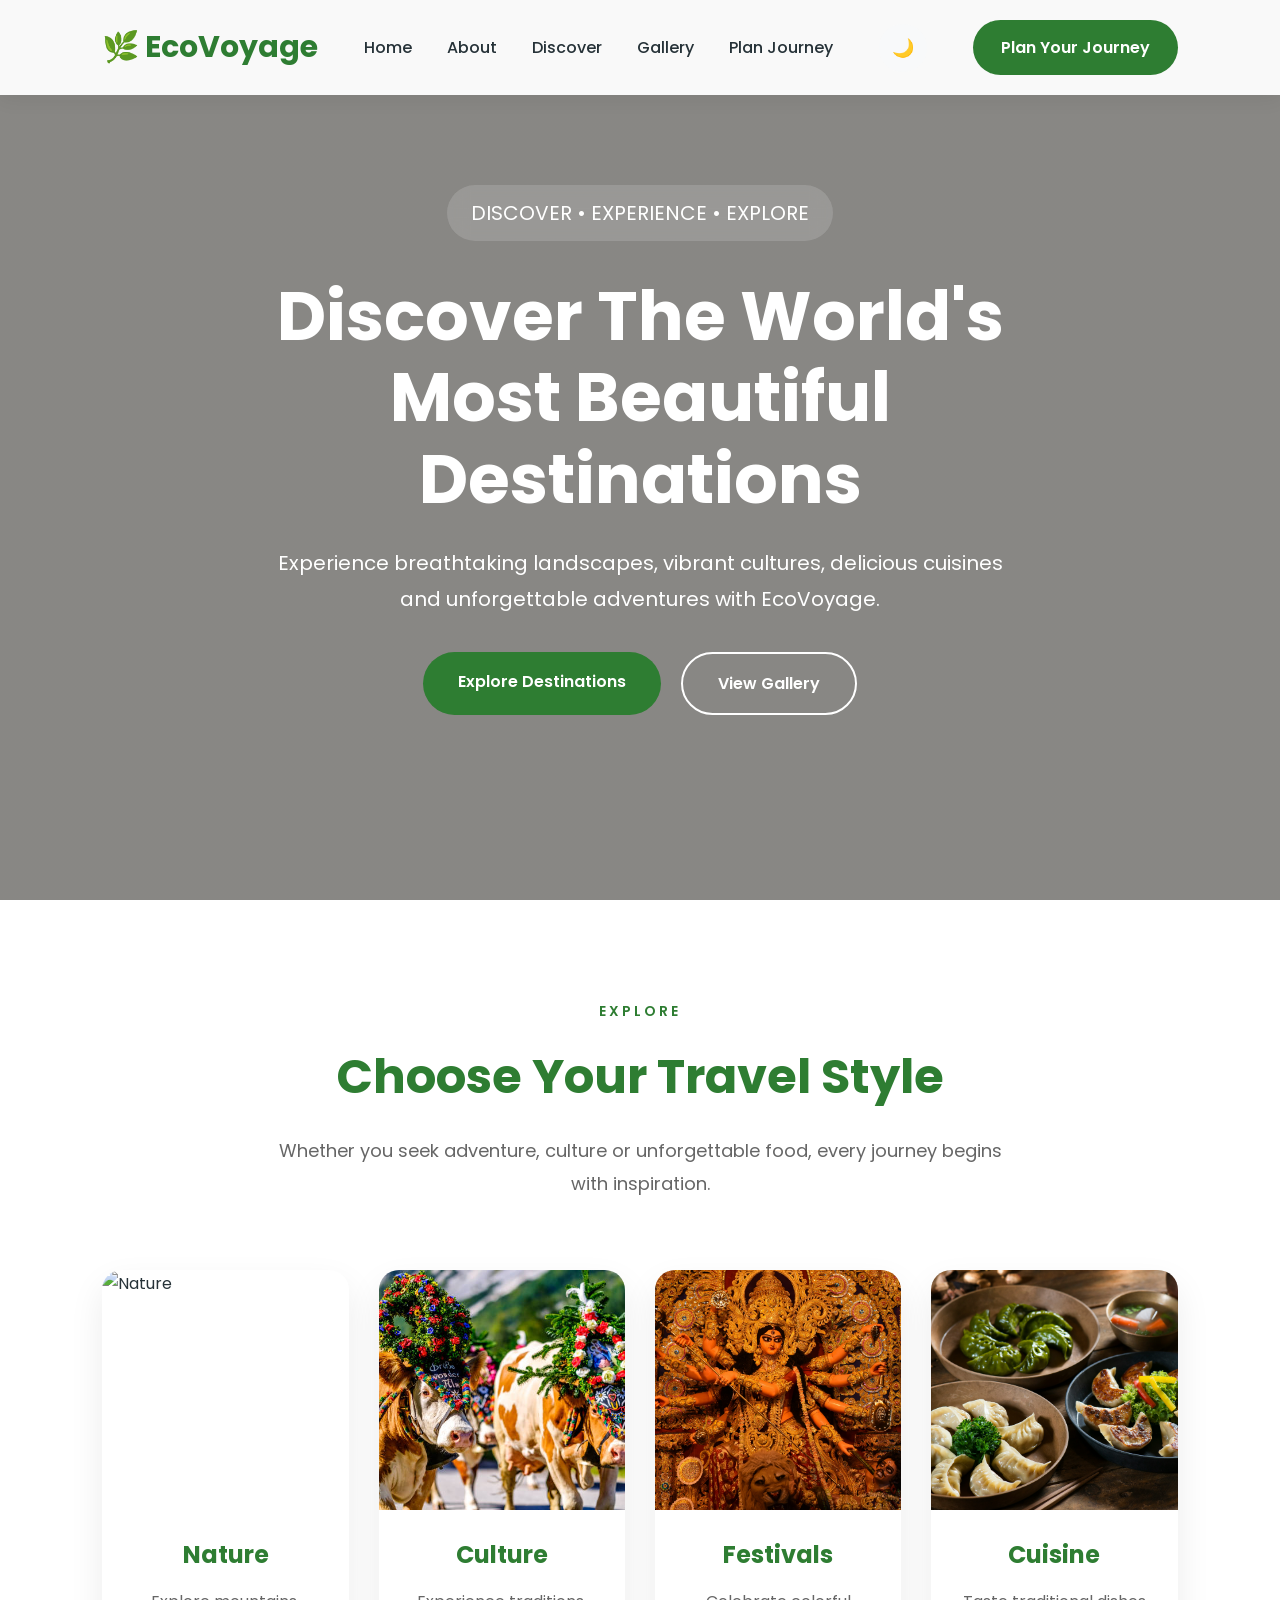
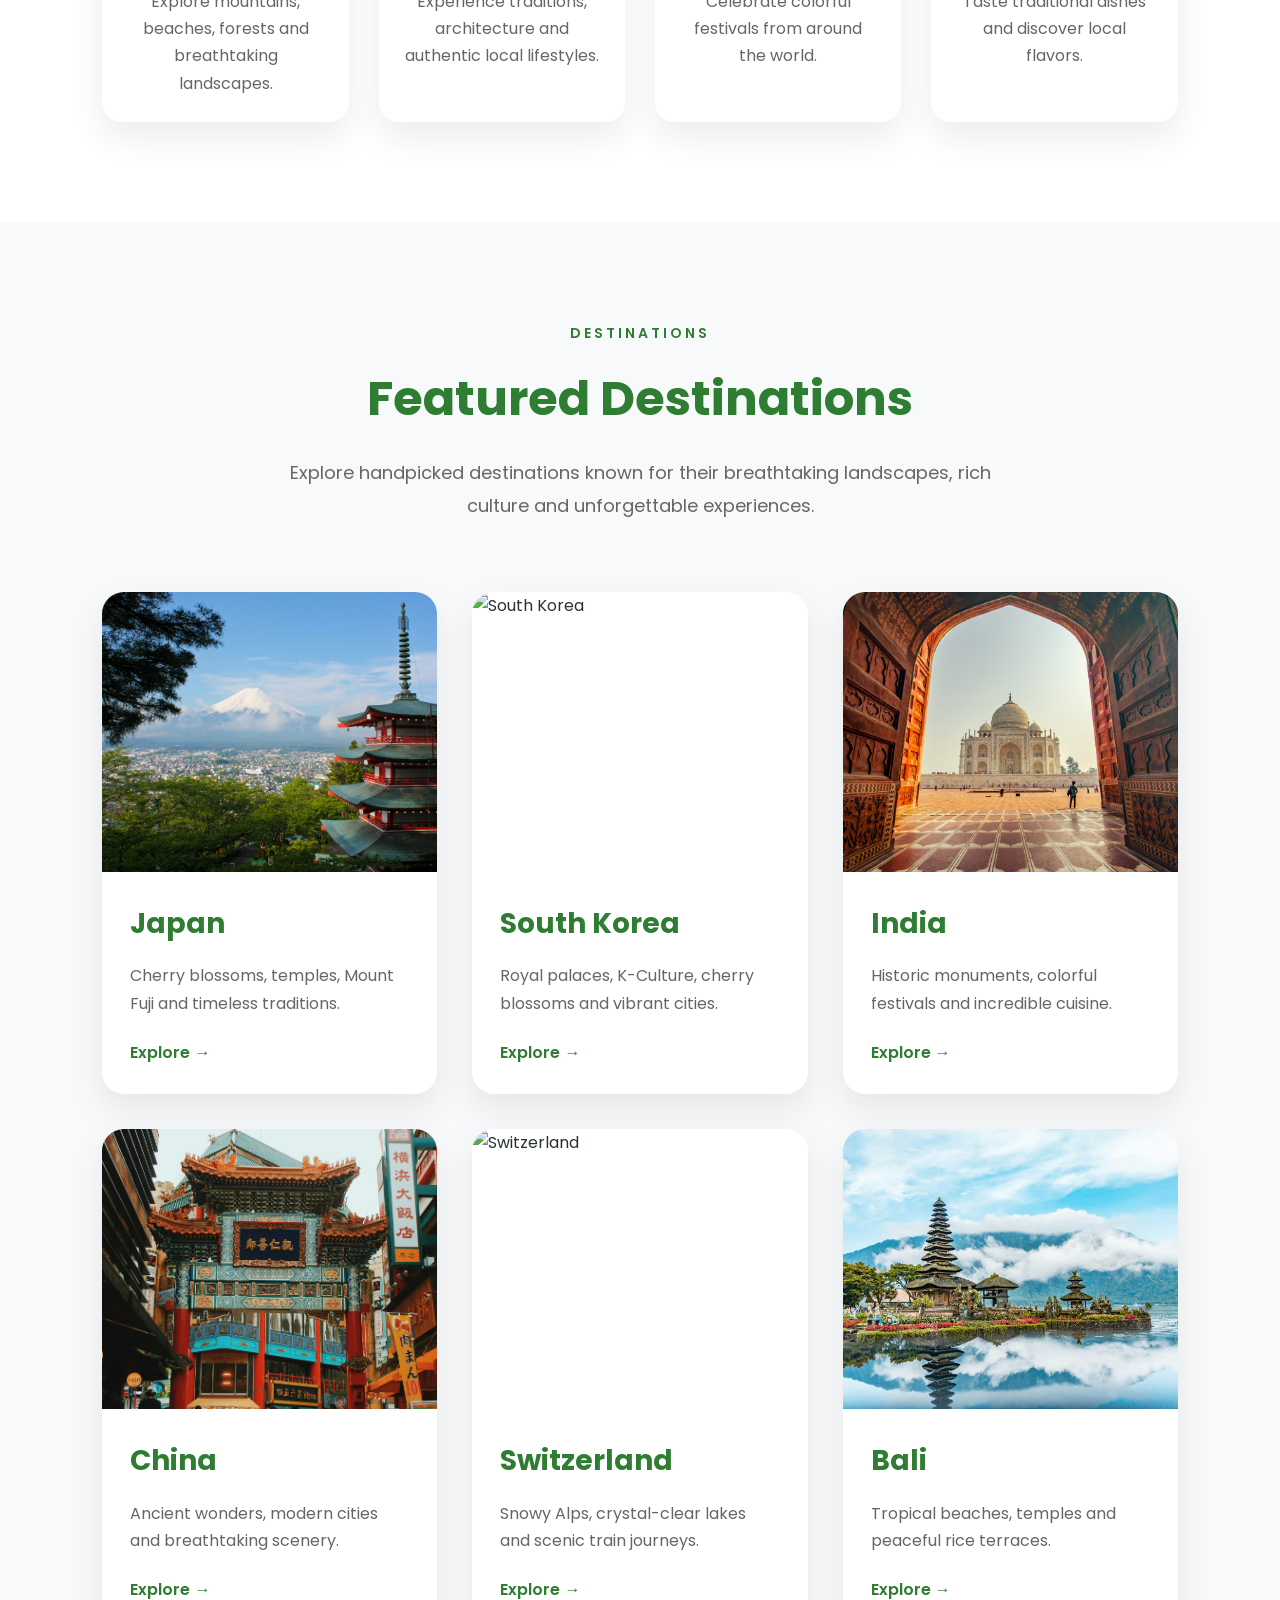
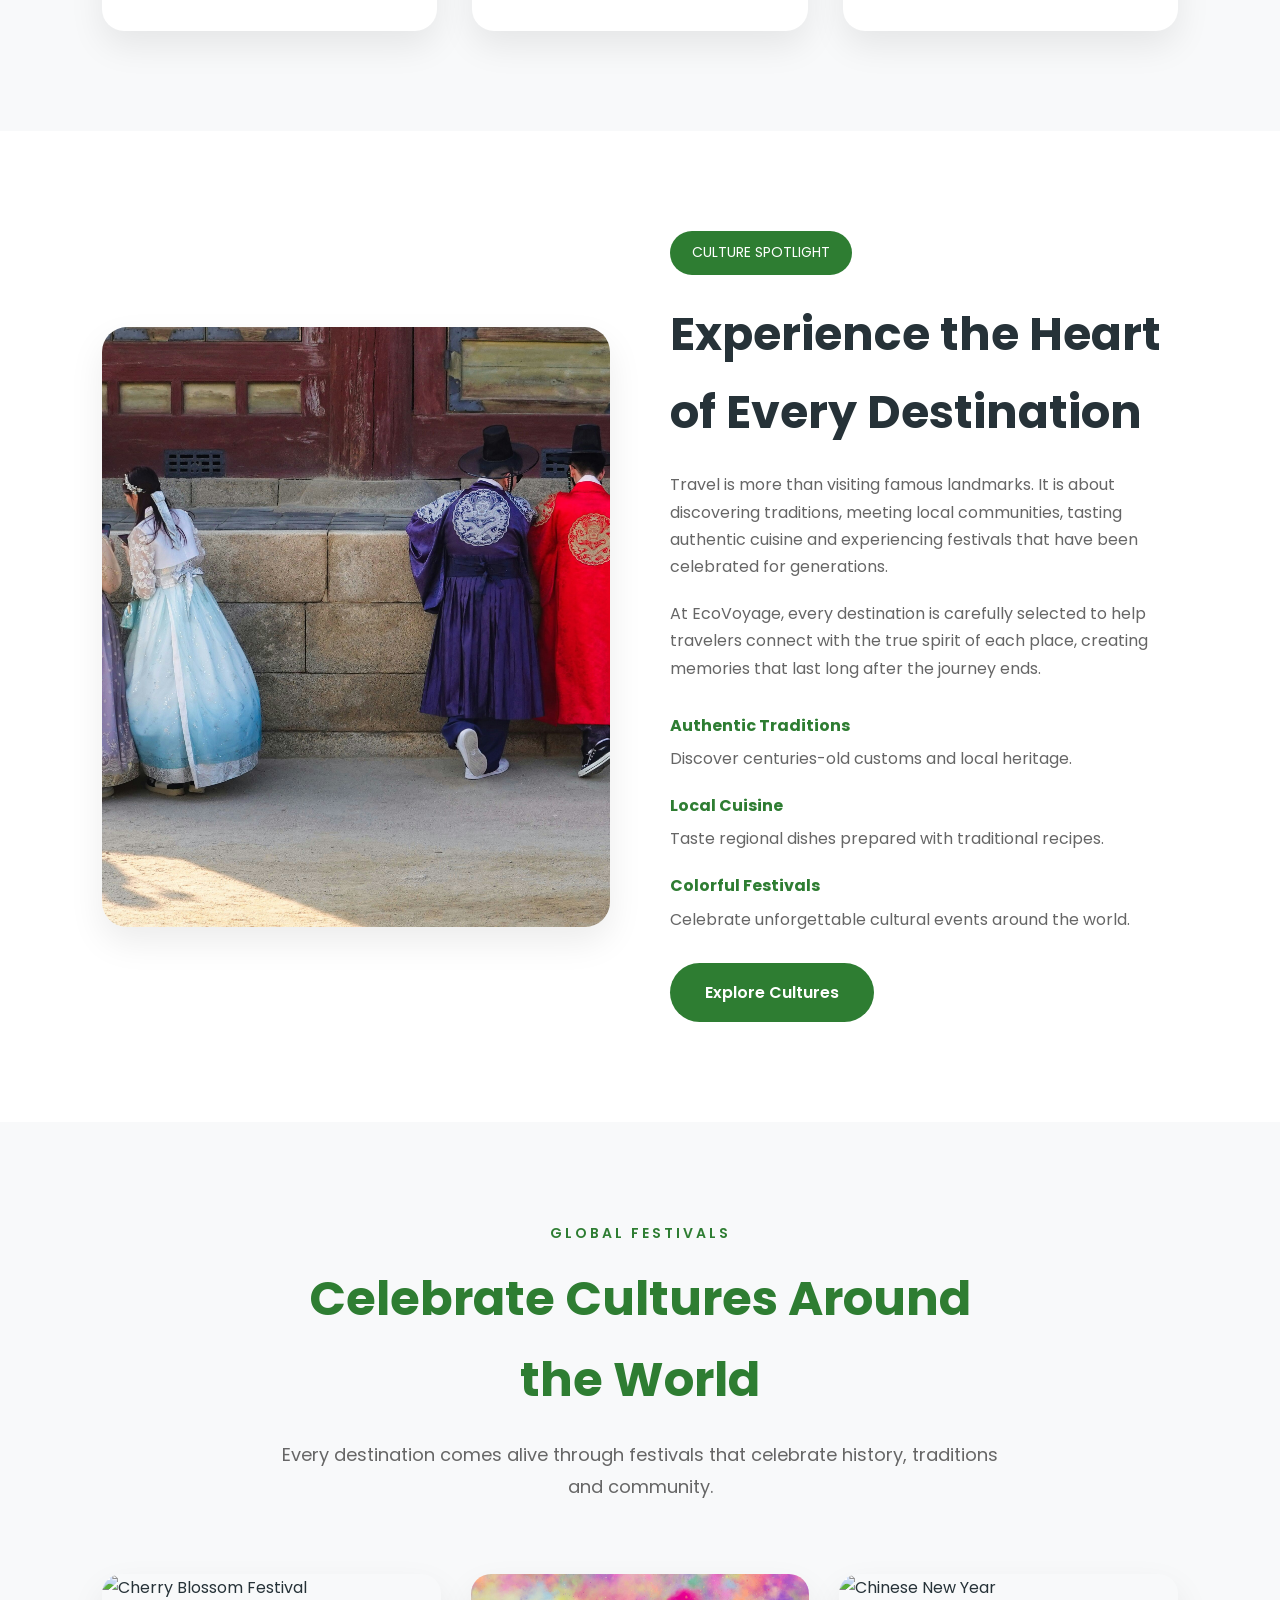
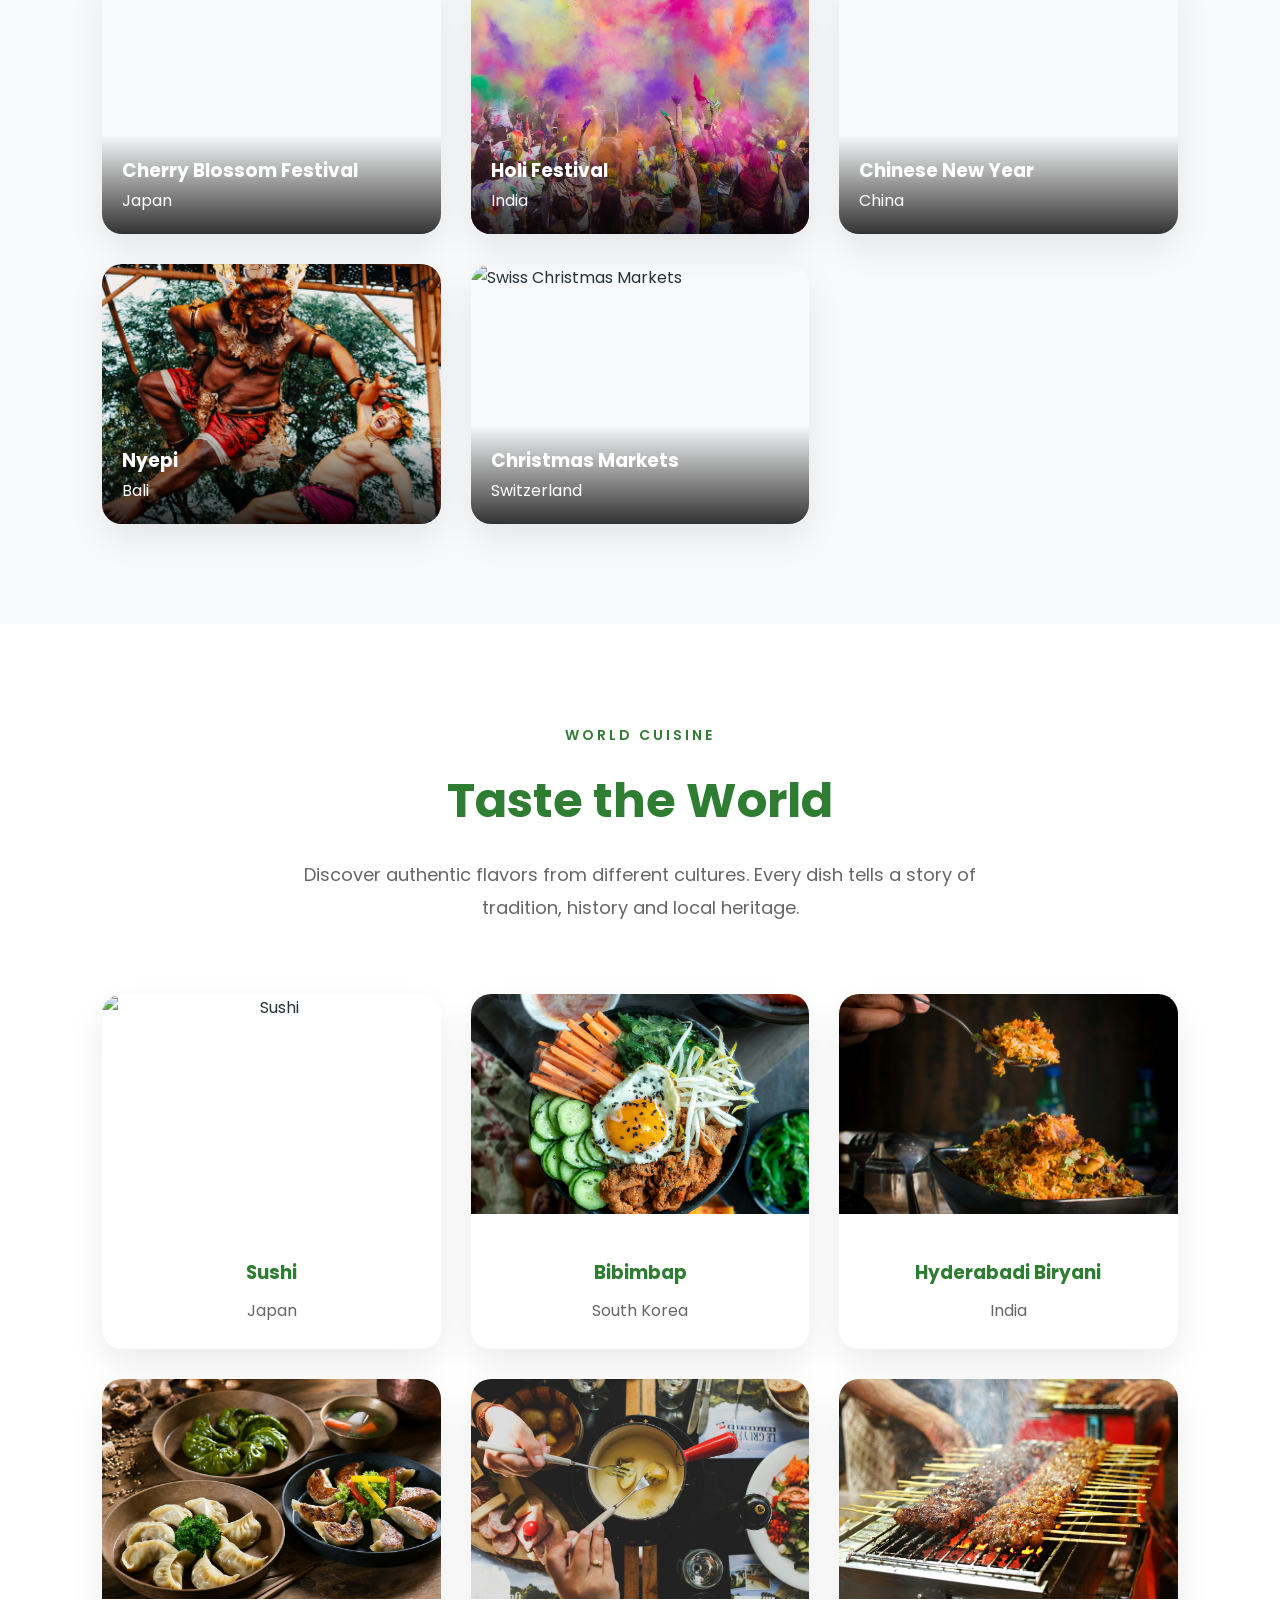
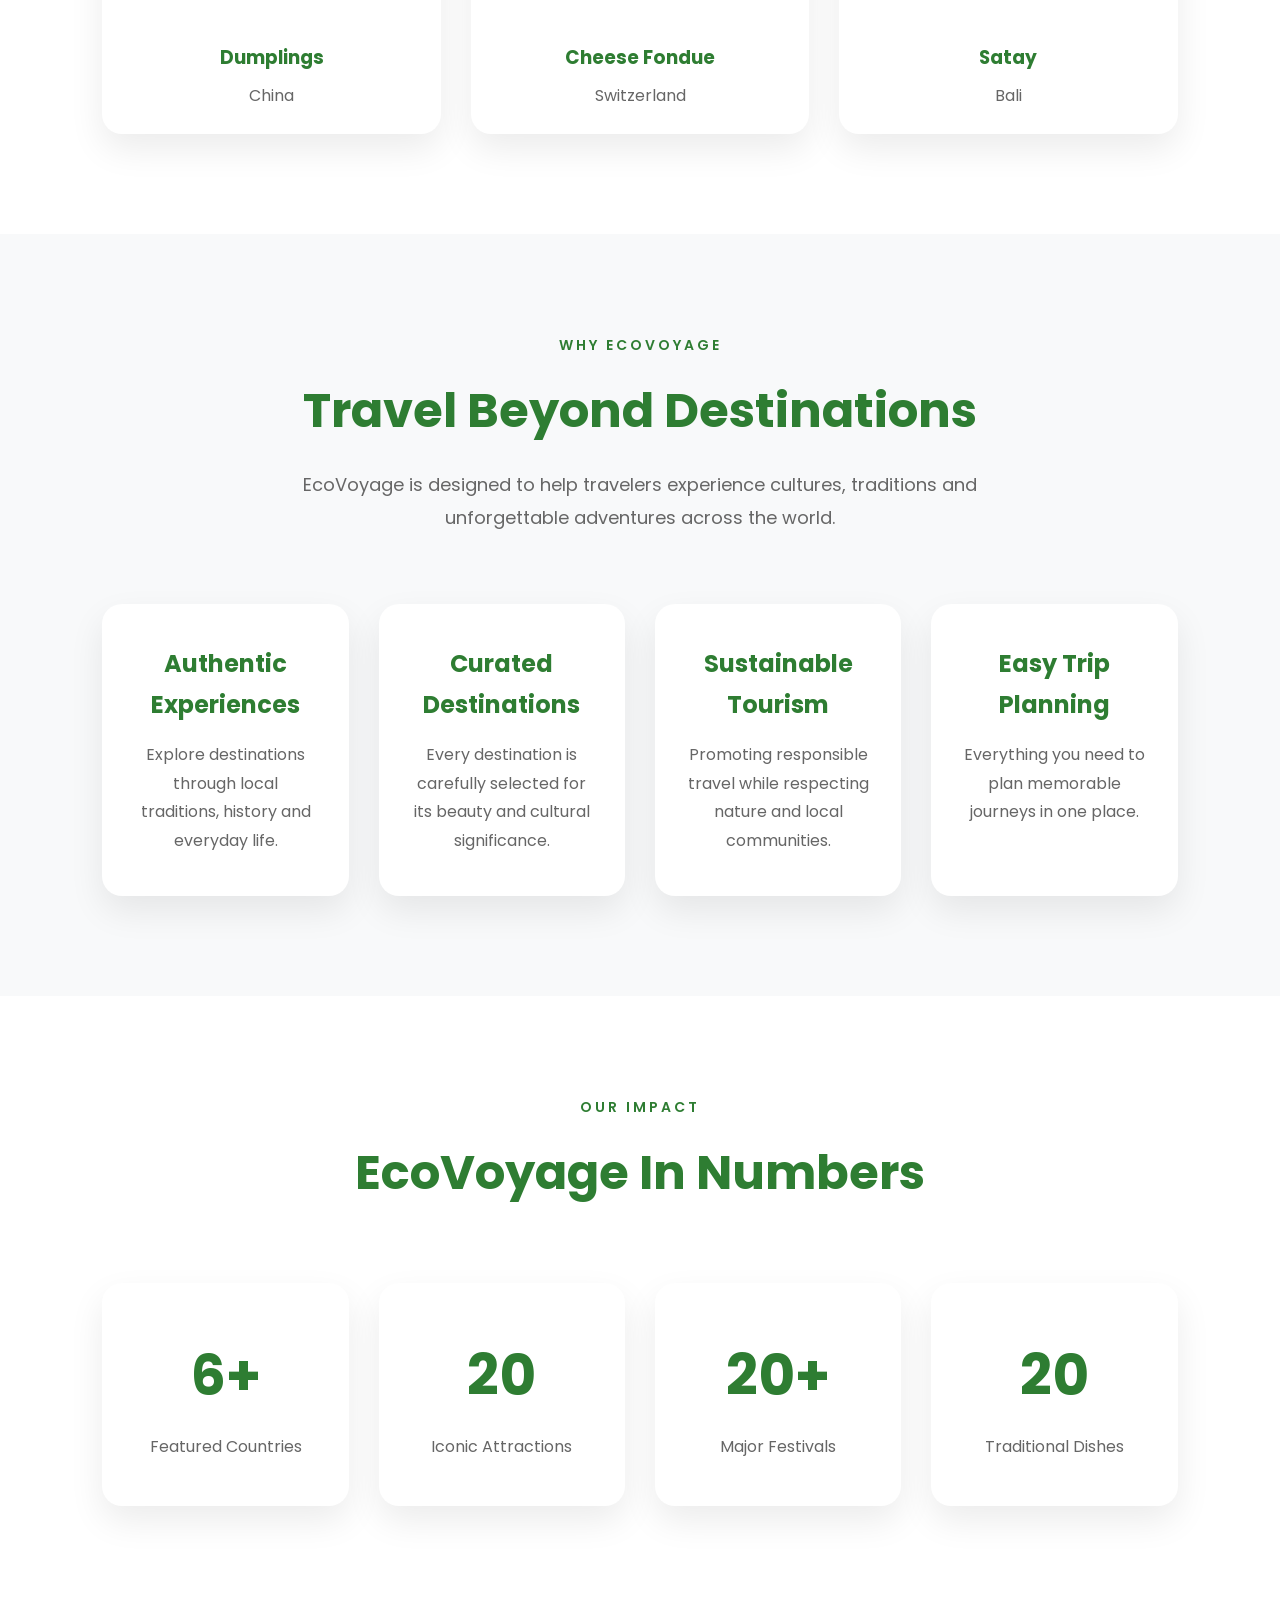
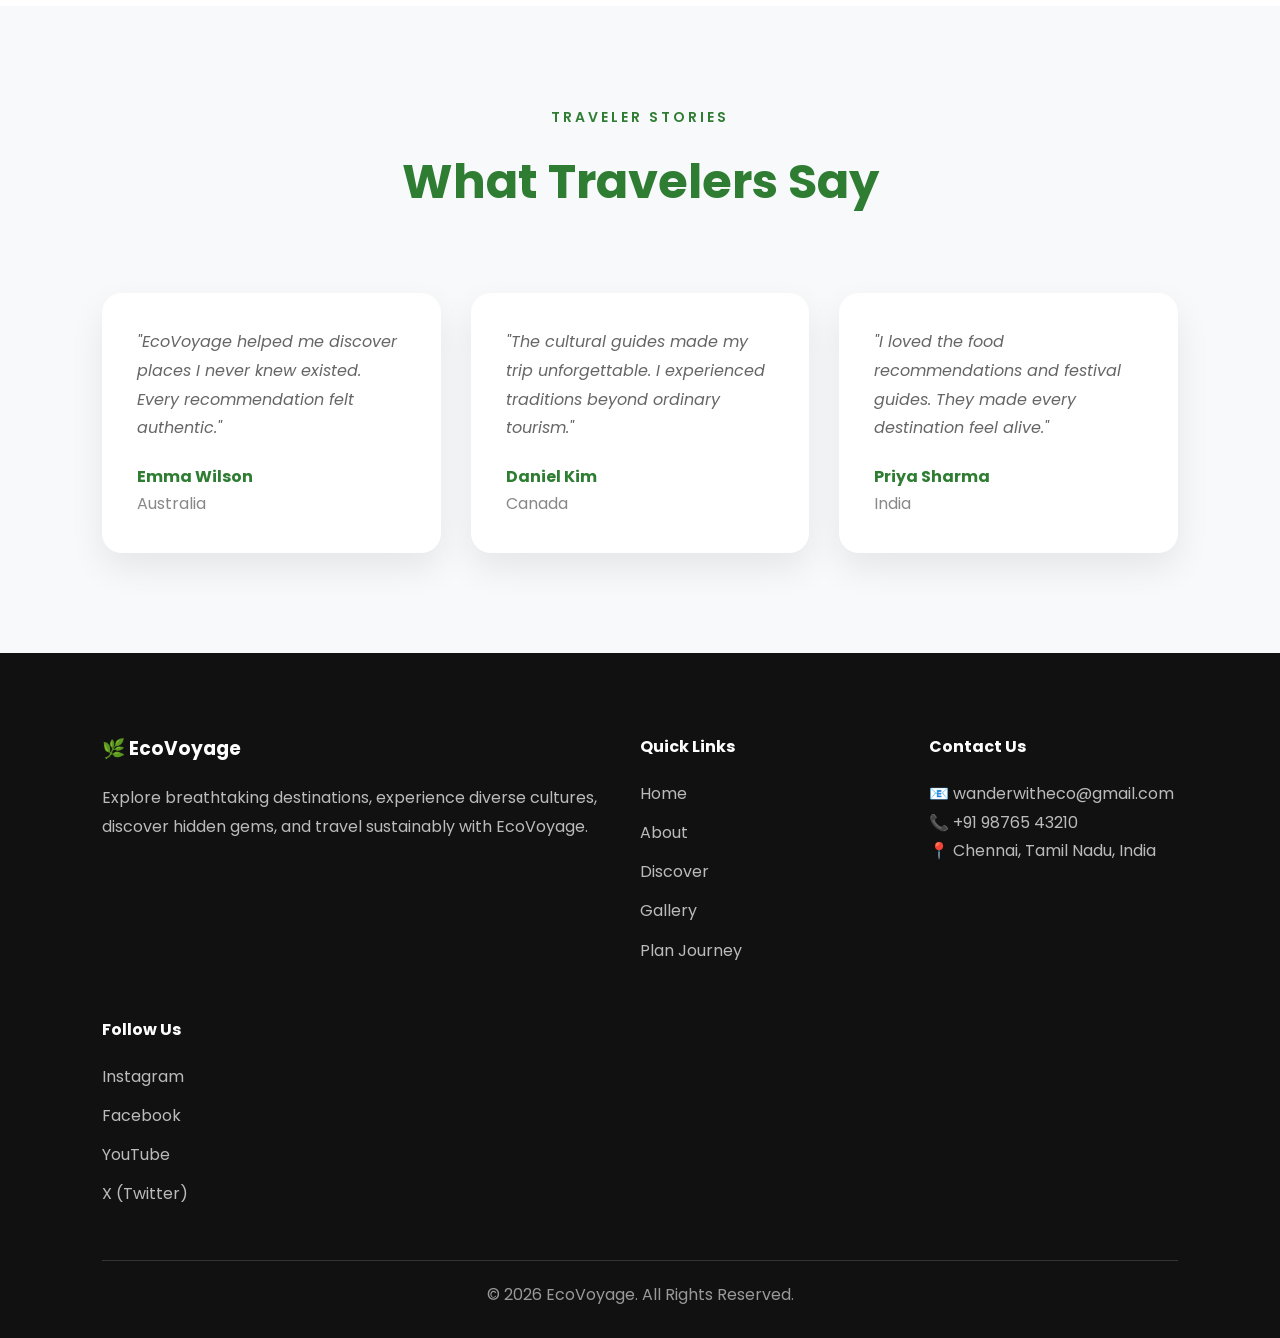
==== commit 6c5b725b: "update" ====
--- a/index.html
+++ b/index.html
@@ -14,6 +14,10 @@
 <meta name="keywords" content="EcoVoyage, travel, tourism, eco travel, destinations, culture, festivals, sustainable tourism">
  <meta name="author" content="Laasya Avula">
  <link rel="icon" type="image/jpeg" href="images/favicon.jpg">
+ <meta property="og:title" content="EcoVoyage | Sustainable Travel">
+<meta property="og:description" content="Explore destinations, hidden gems, festivals, cuisines and cultures with EcoVoyage.">
+<meta property="og:type" content="website">
+<meta property="og:image" content="images/home/hero.jpg">
 <link rel="stylesheet" href="css/style.css">
 
 <link rel="stylesheet" href="css/responsive.css">
@@ -910,7 +914,7 @@
     </div>
 
 </footer>
-script src="js/script.js"></script>
+<script src="js/script.js"></script>
 <!--Start of Tawk.to Script-->
 <script type="text/javascript">
 var Tawk_API=Tawk_API||{}, Tawk_LoadStart=new Date();
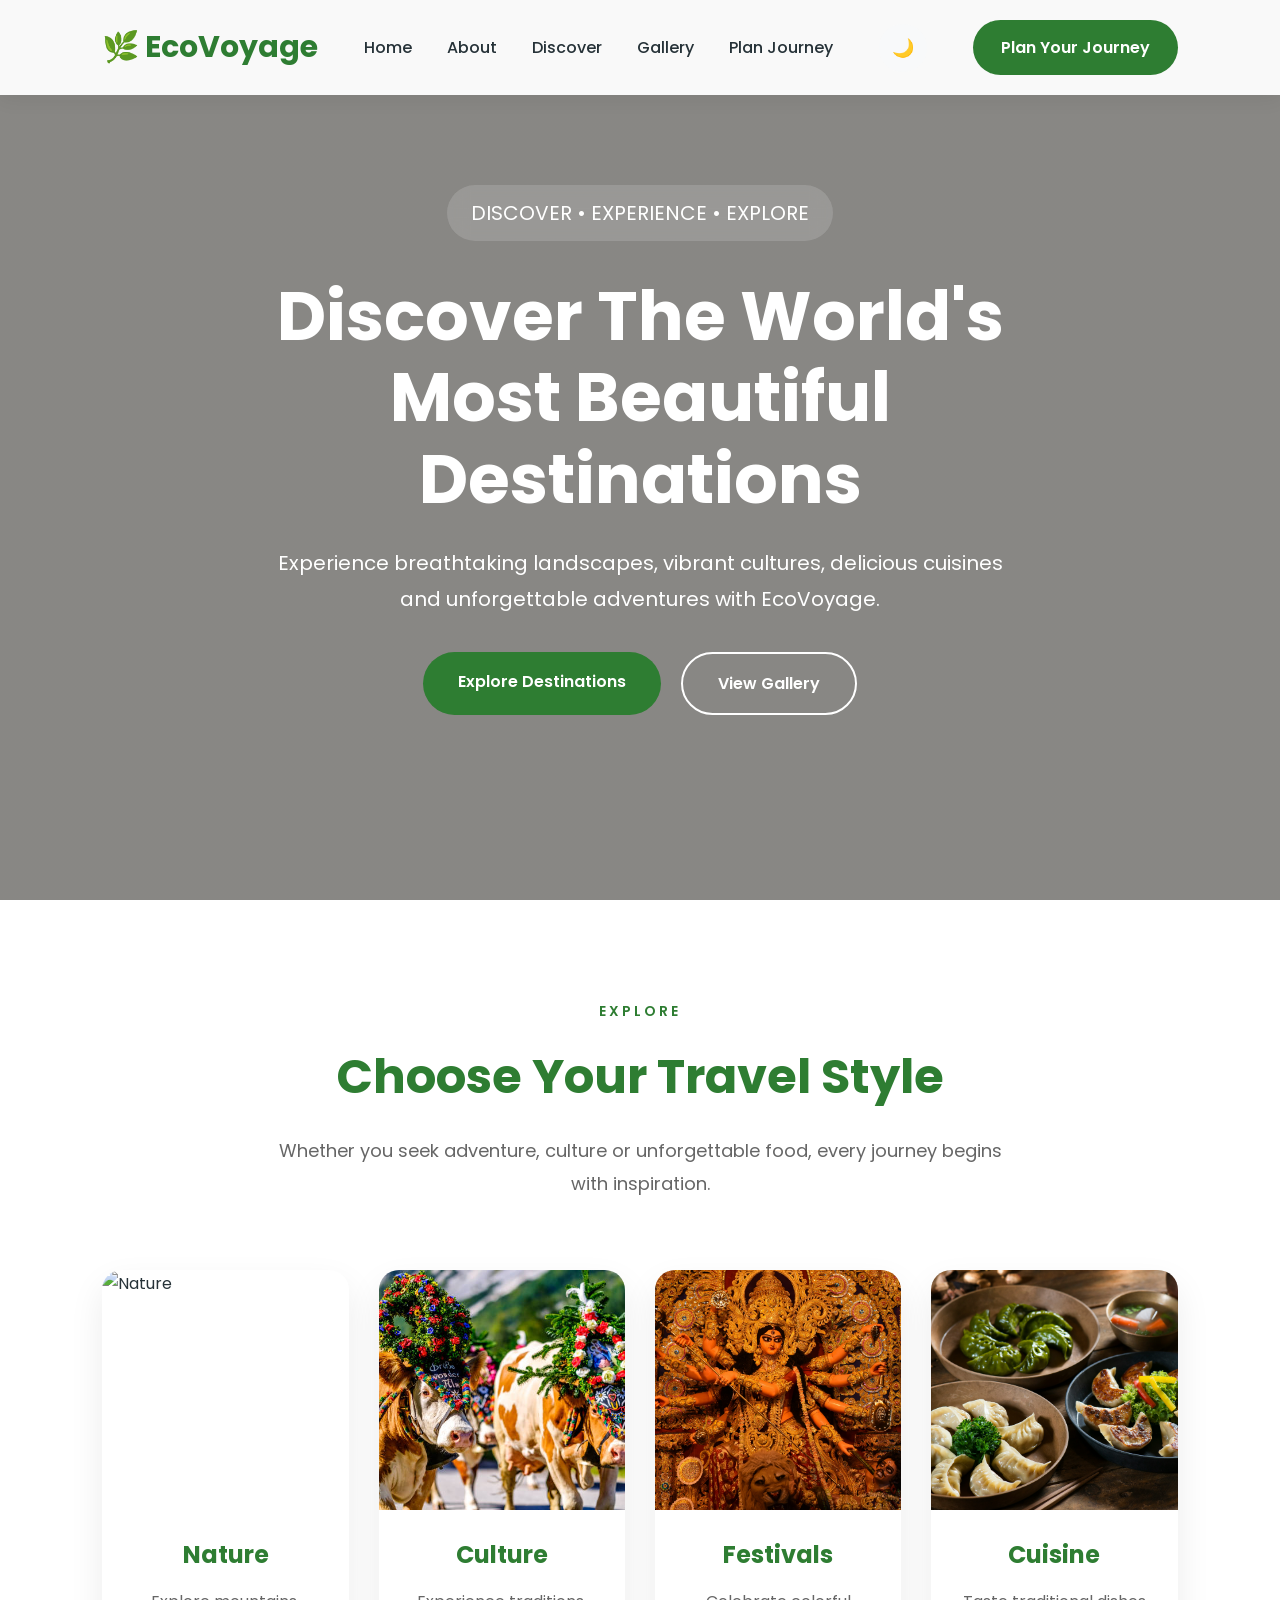
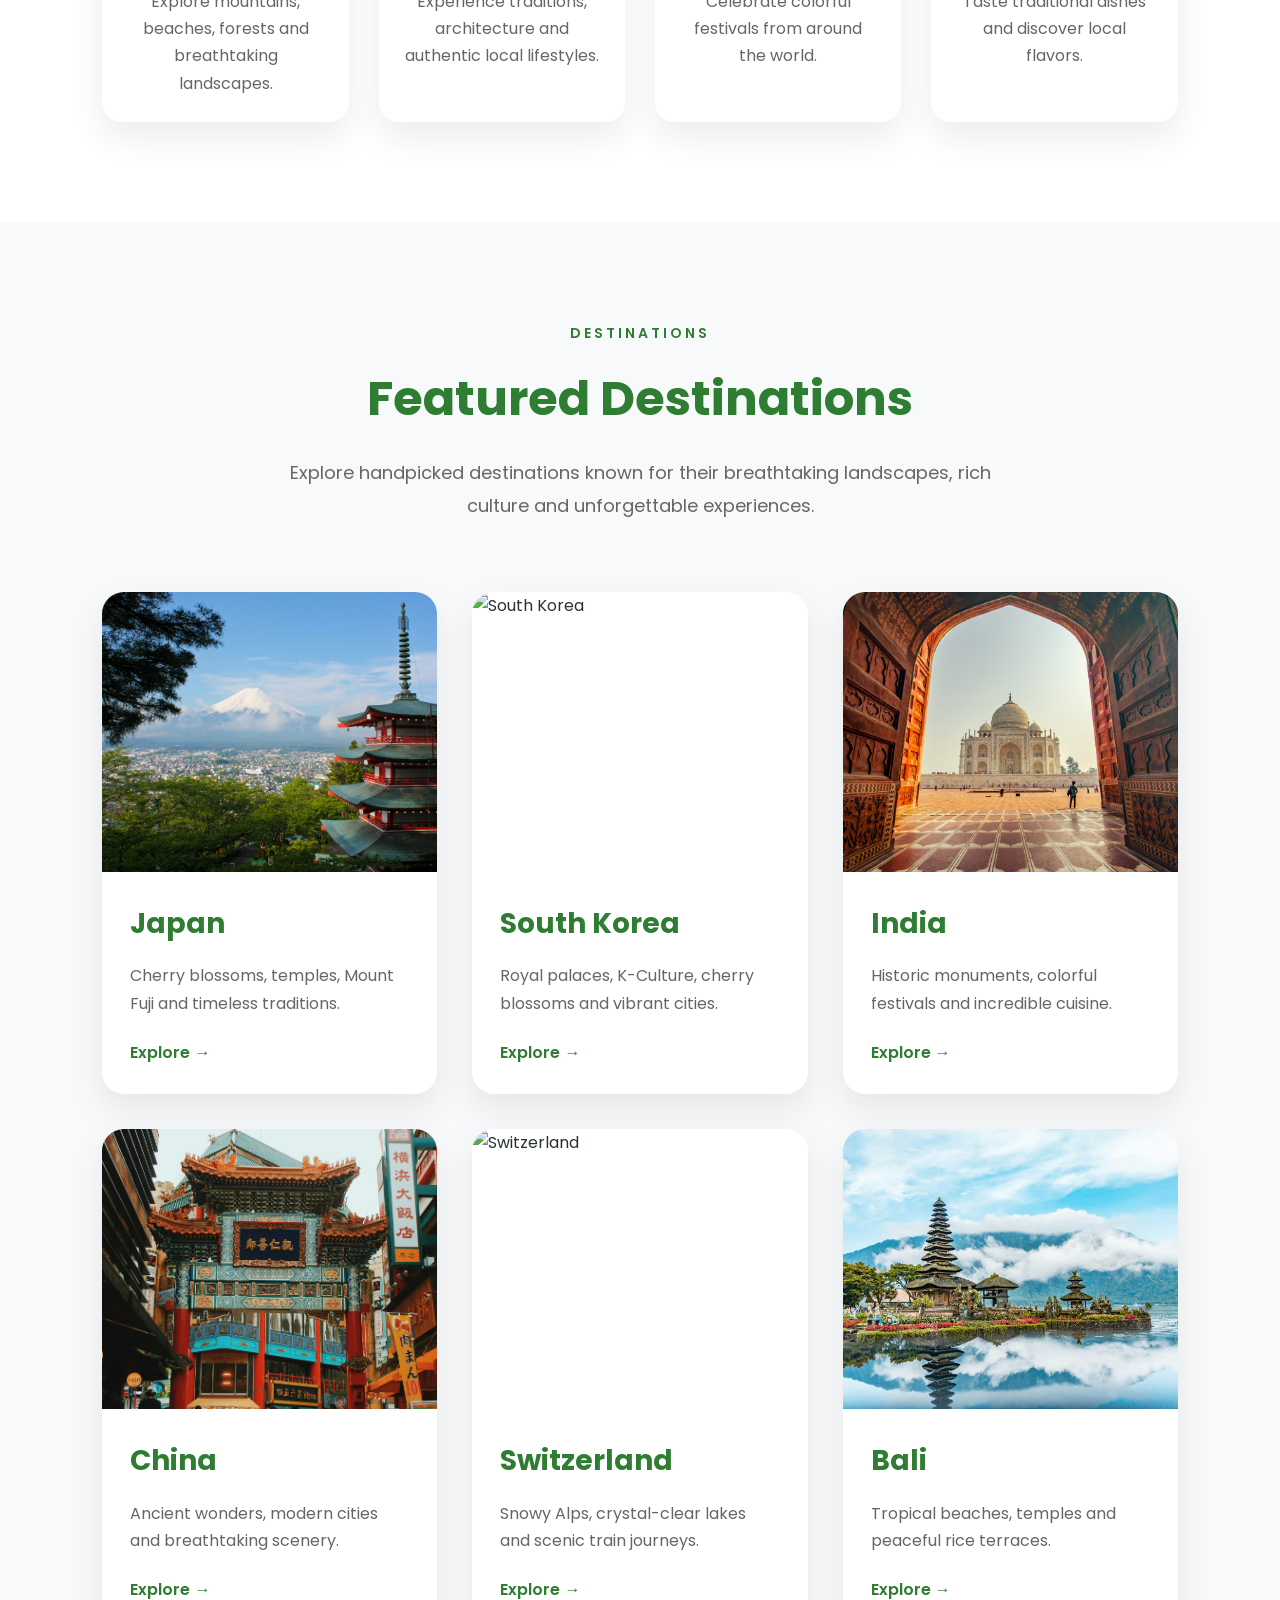
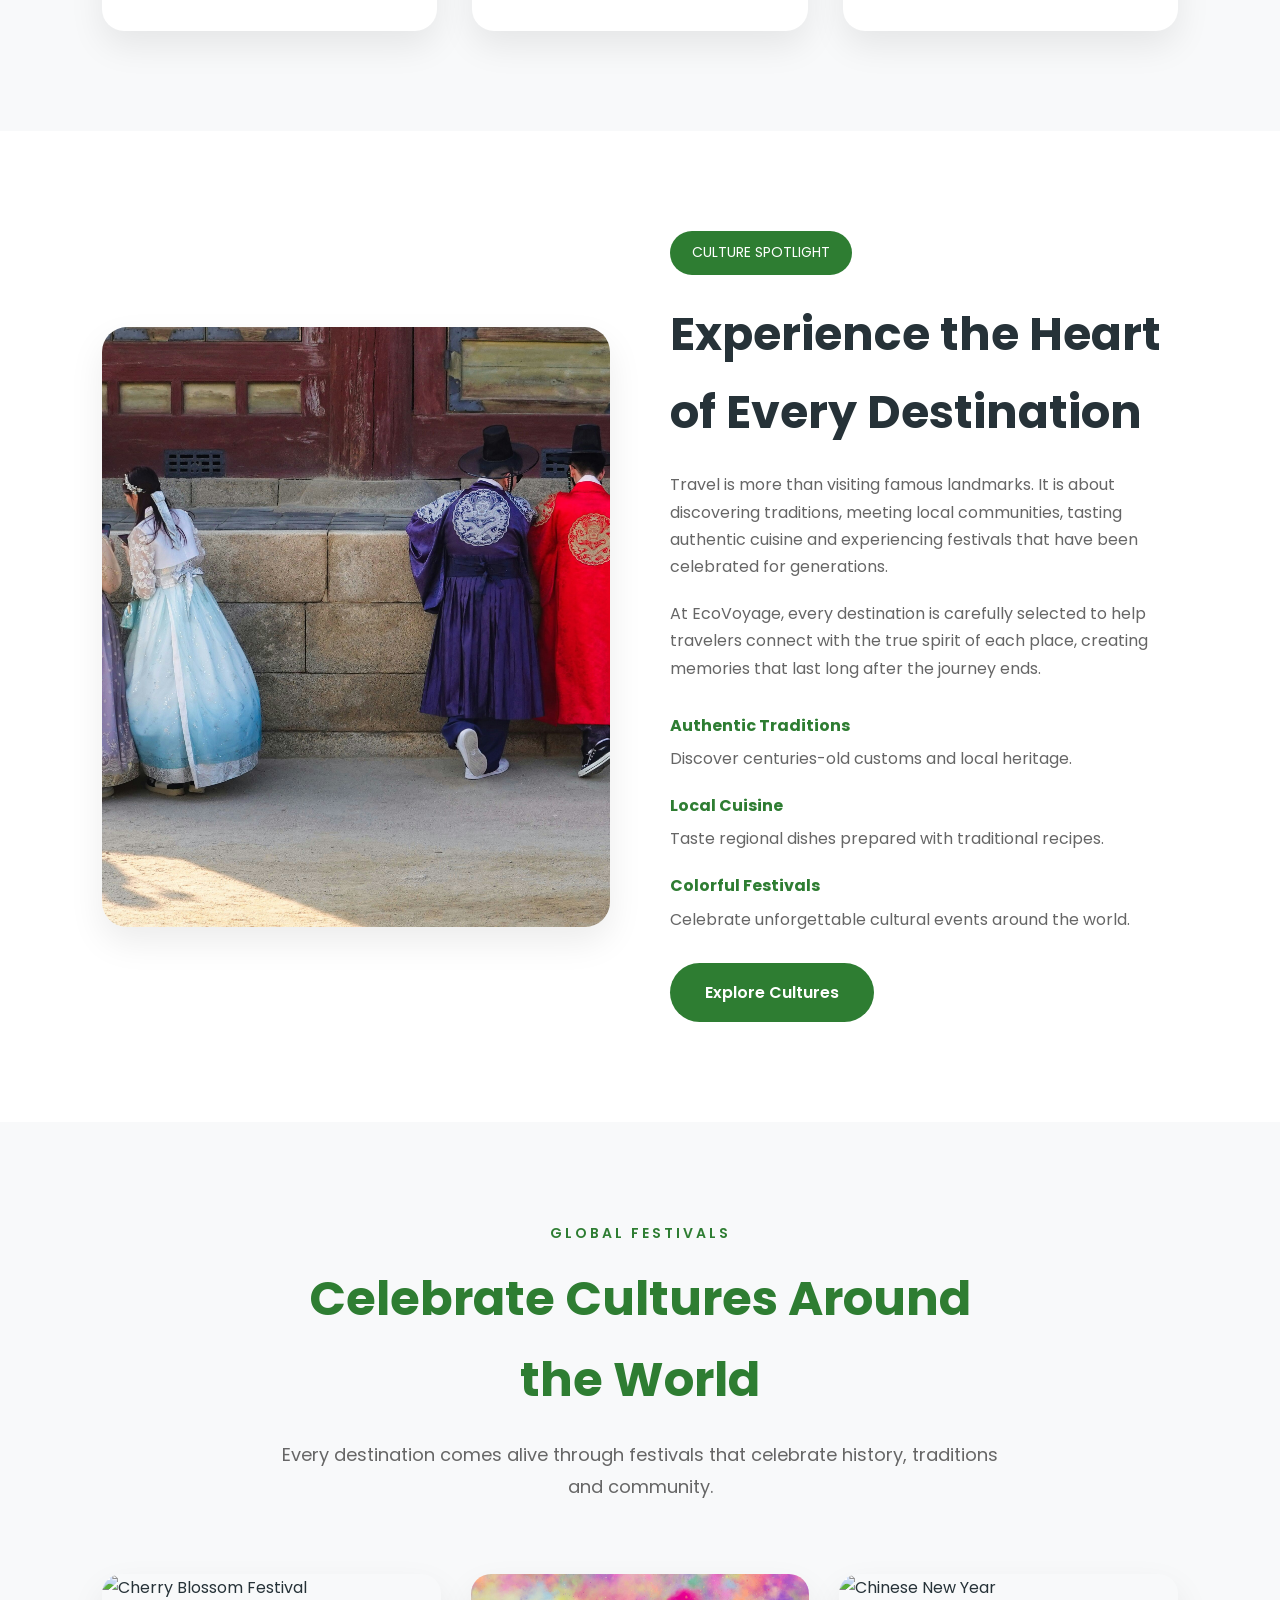
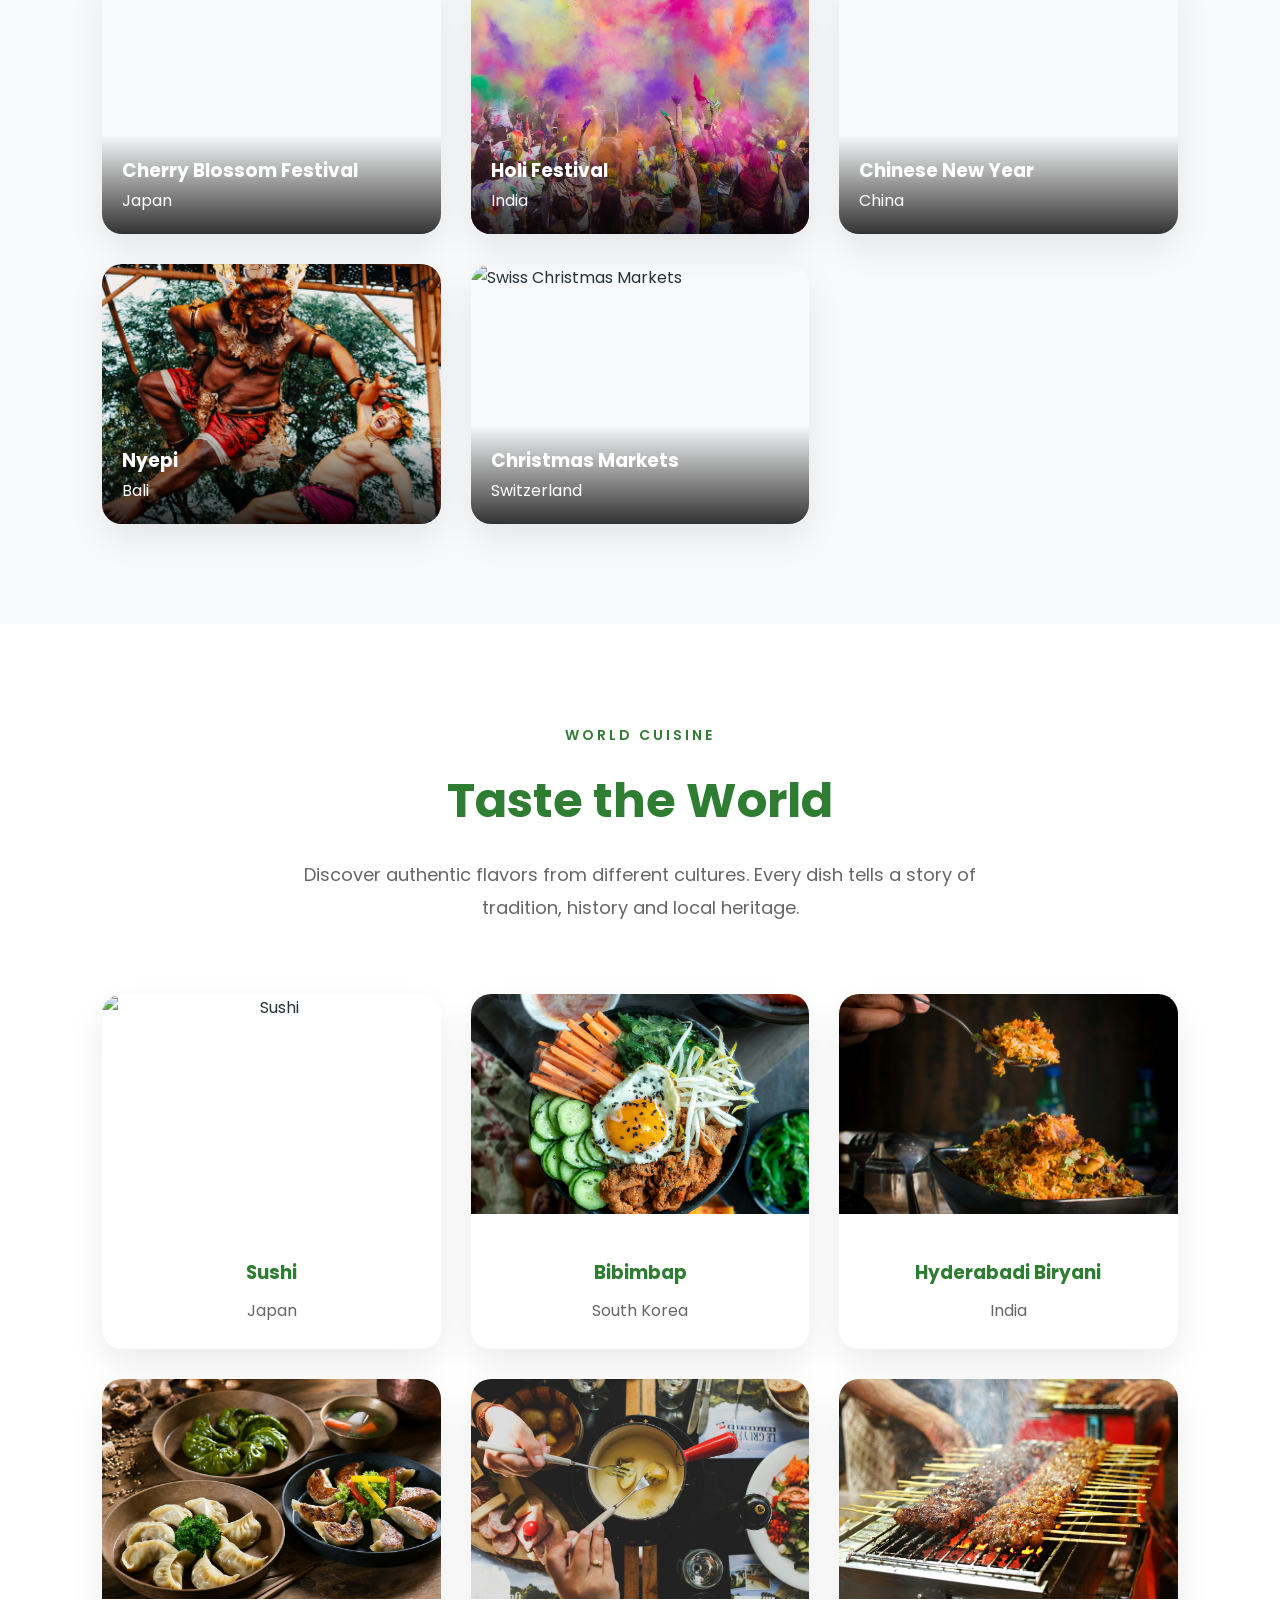
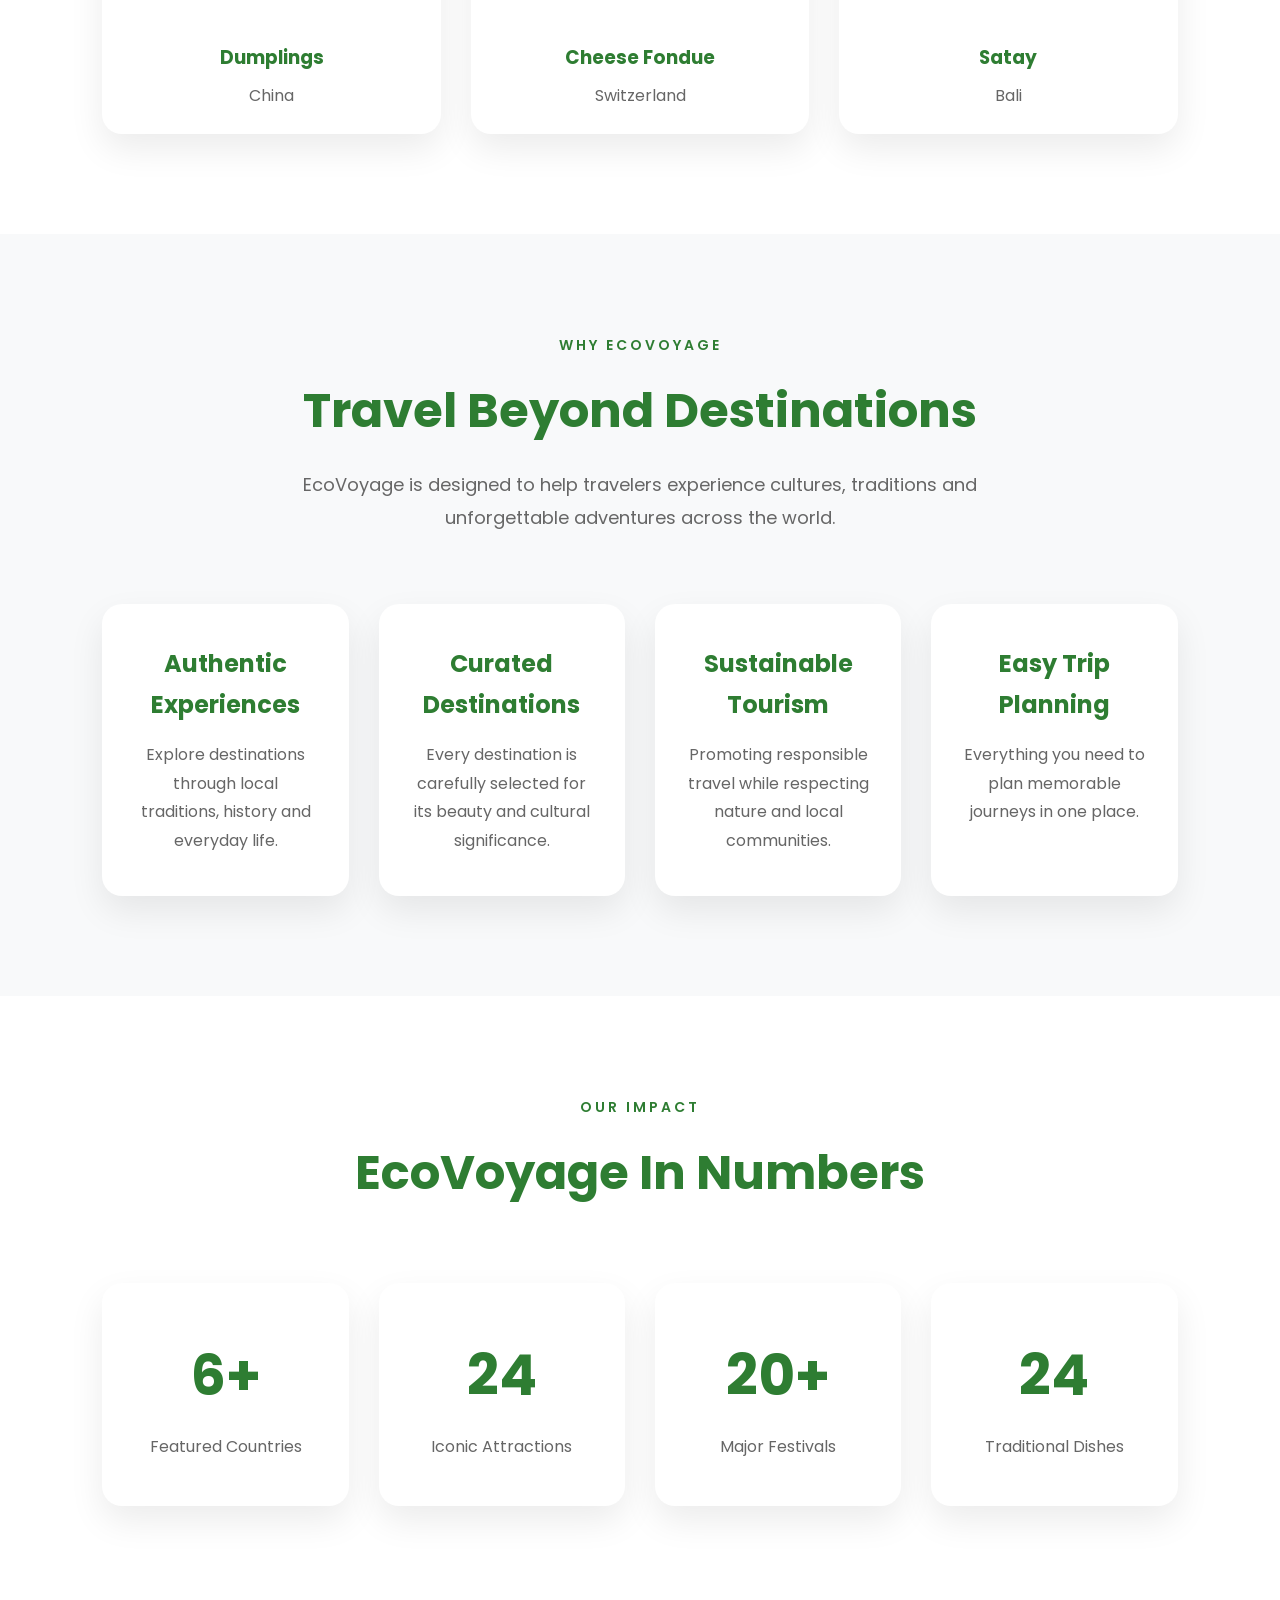
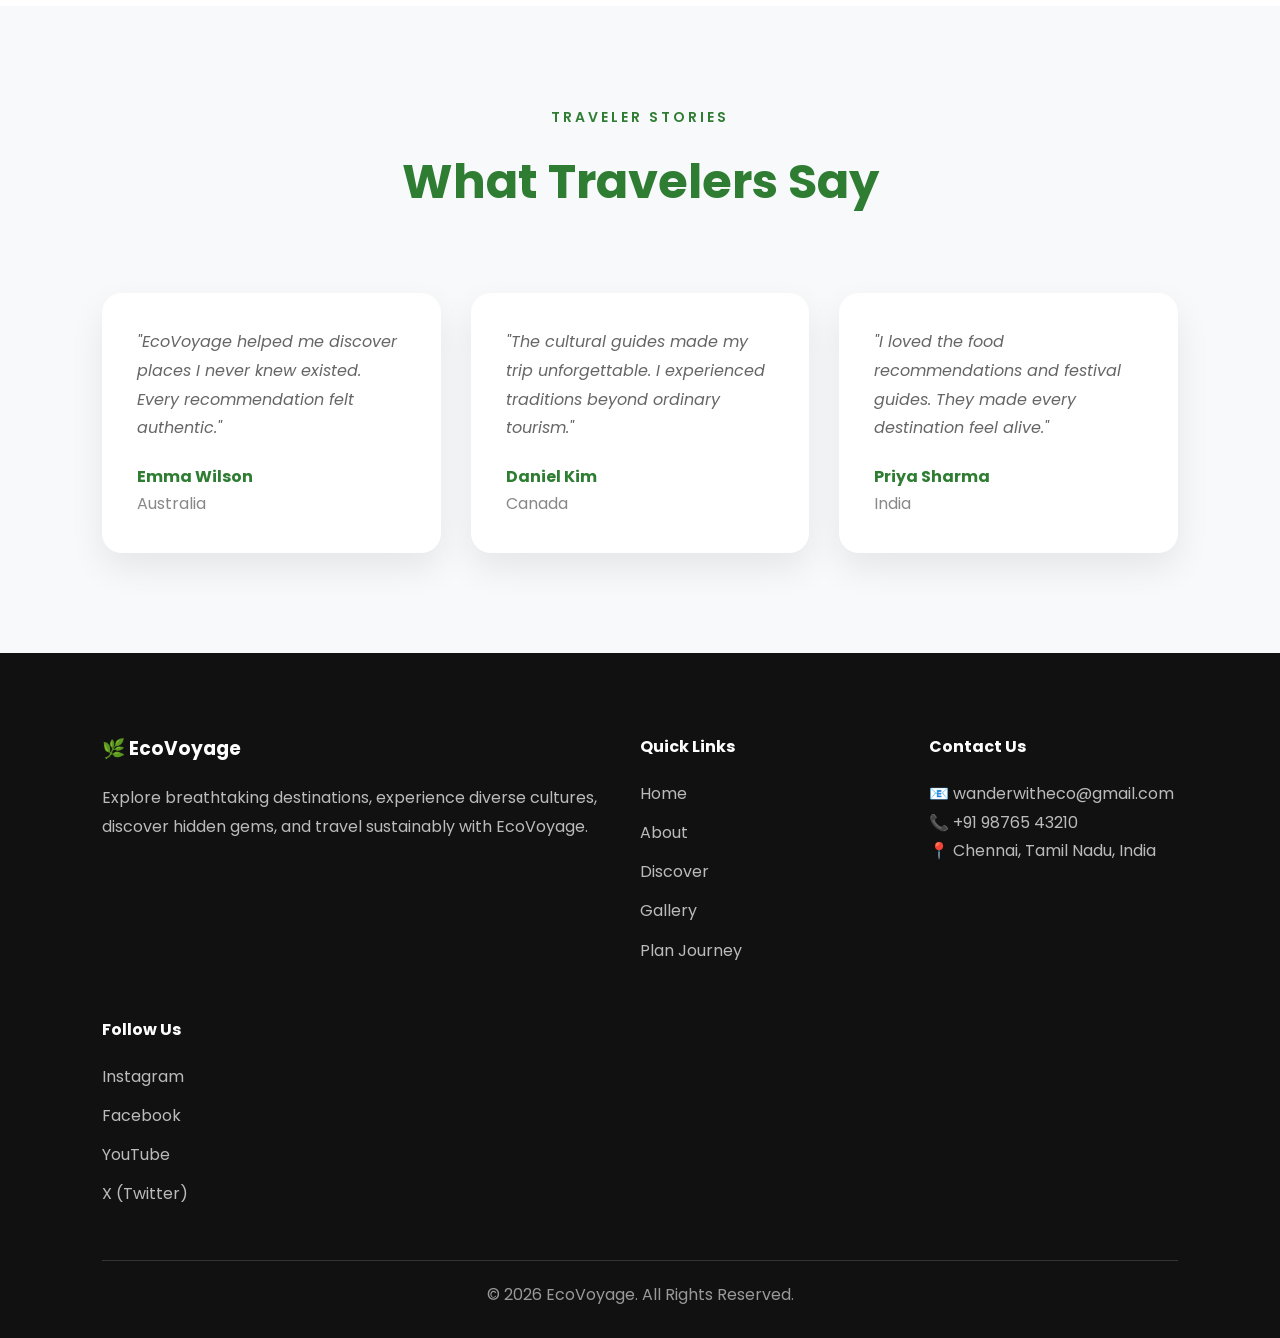
==== commit c3d282e7: "update" ====
--- a/index.html
+++ b/index.html
@@ -18,6 +18,7 @@
 <meta property="og:description" content="Explore destinations, hidden gems, festivals, cuisines and cultures with EcoVoyage.">
 <meta property="og:type" content="website">
 <meta property="og:image" content="images/home/hero.jpg">
+<link rel="canonical" href="https://YOUR-NETLIFY-URL.netlify.app/index.html">
 <link rel="stylesheet" href="css/style.css">
 
 <link rel="stylesheet" href="css/responsive.css">
